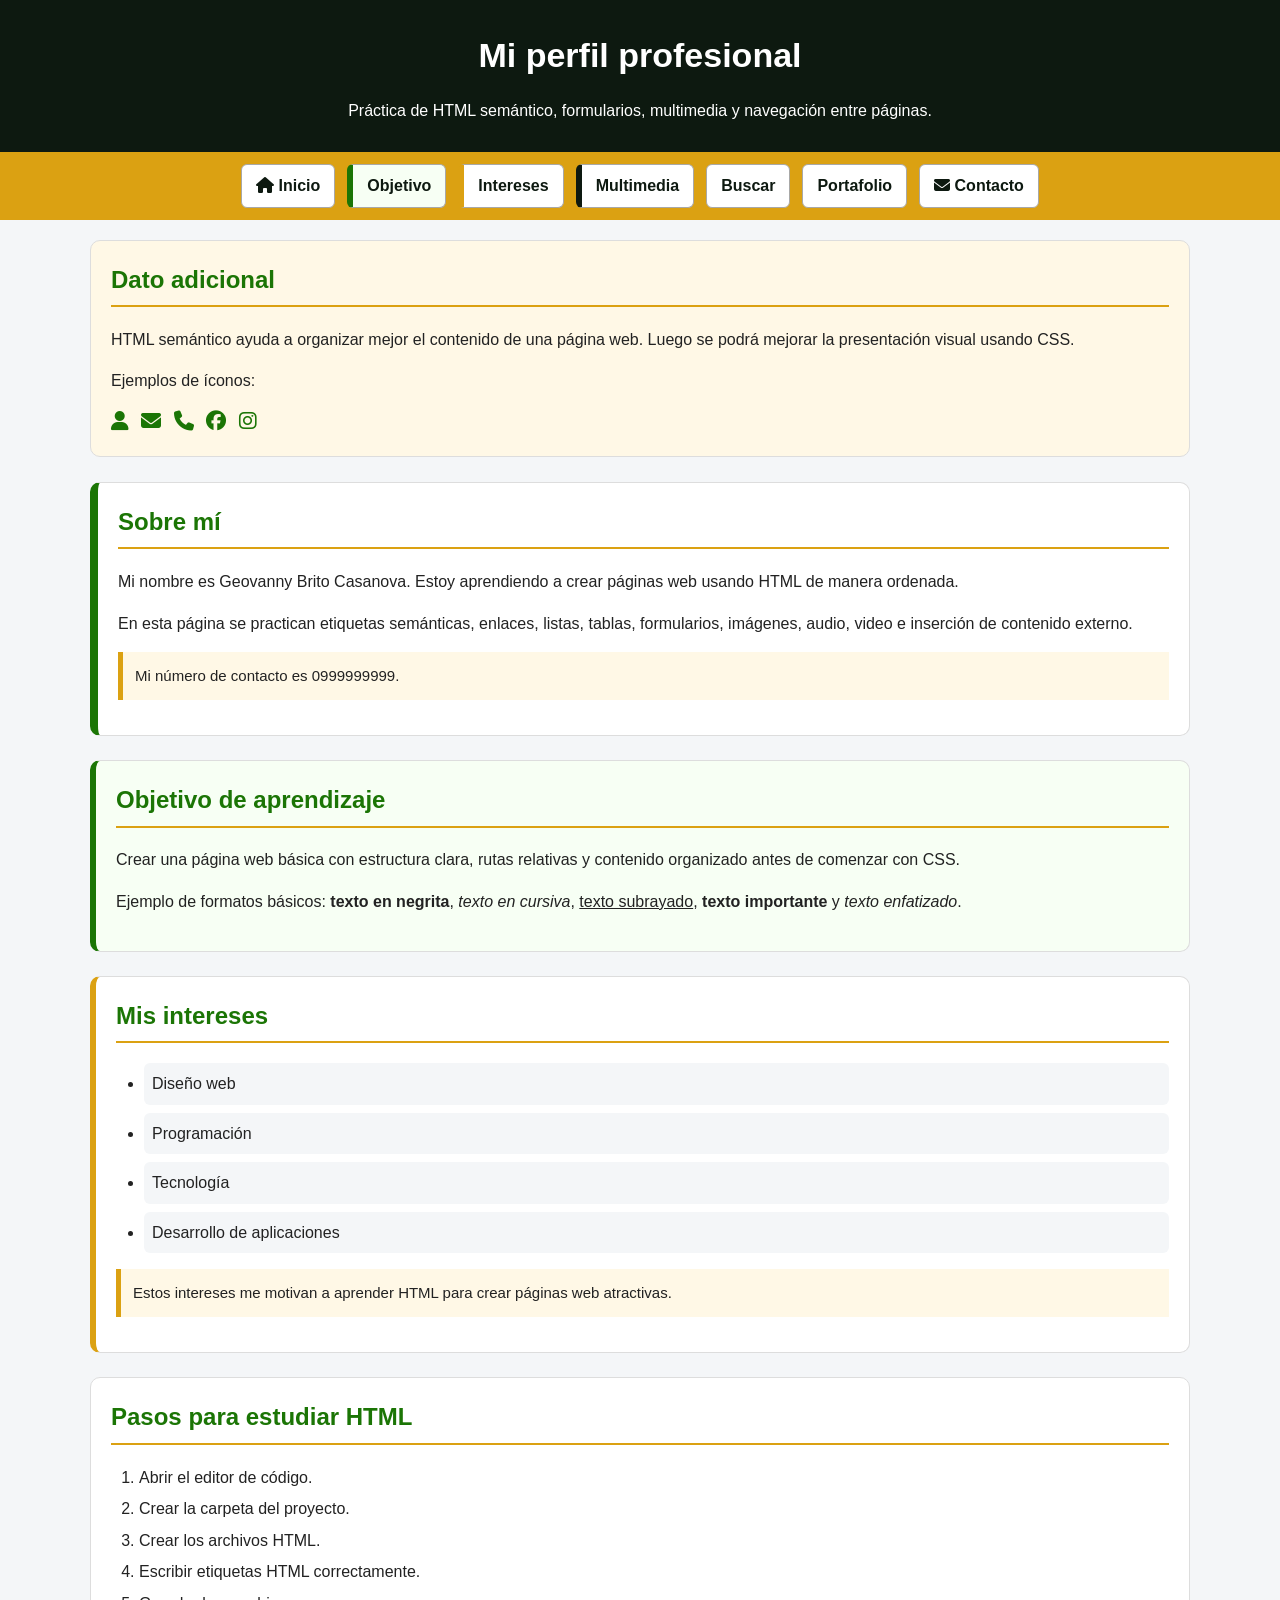
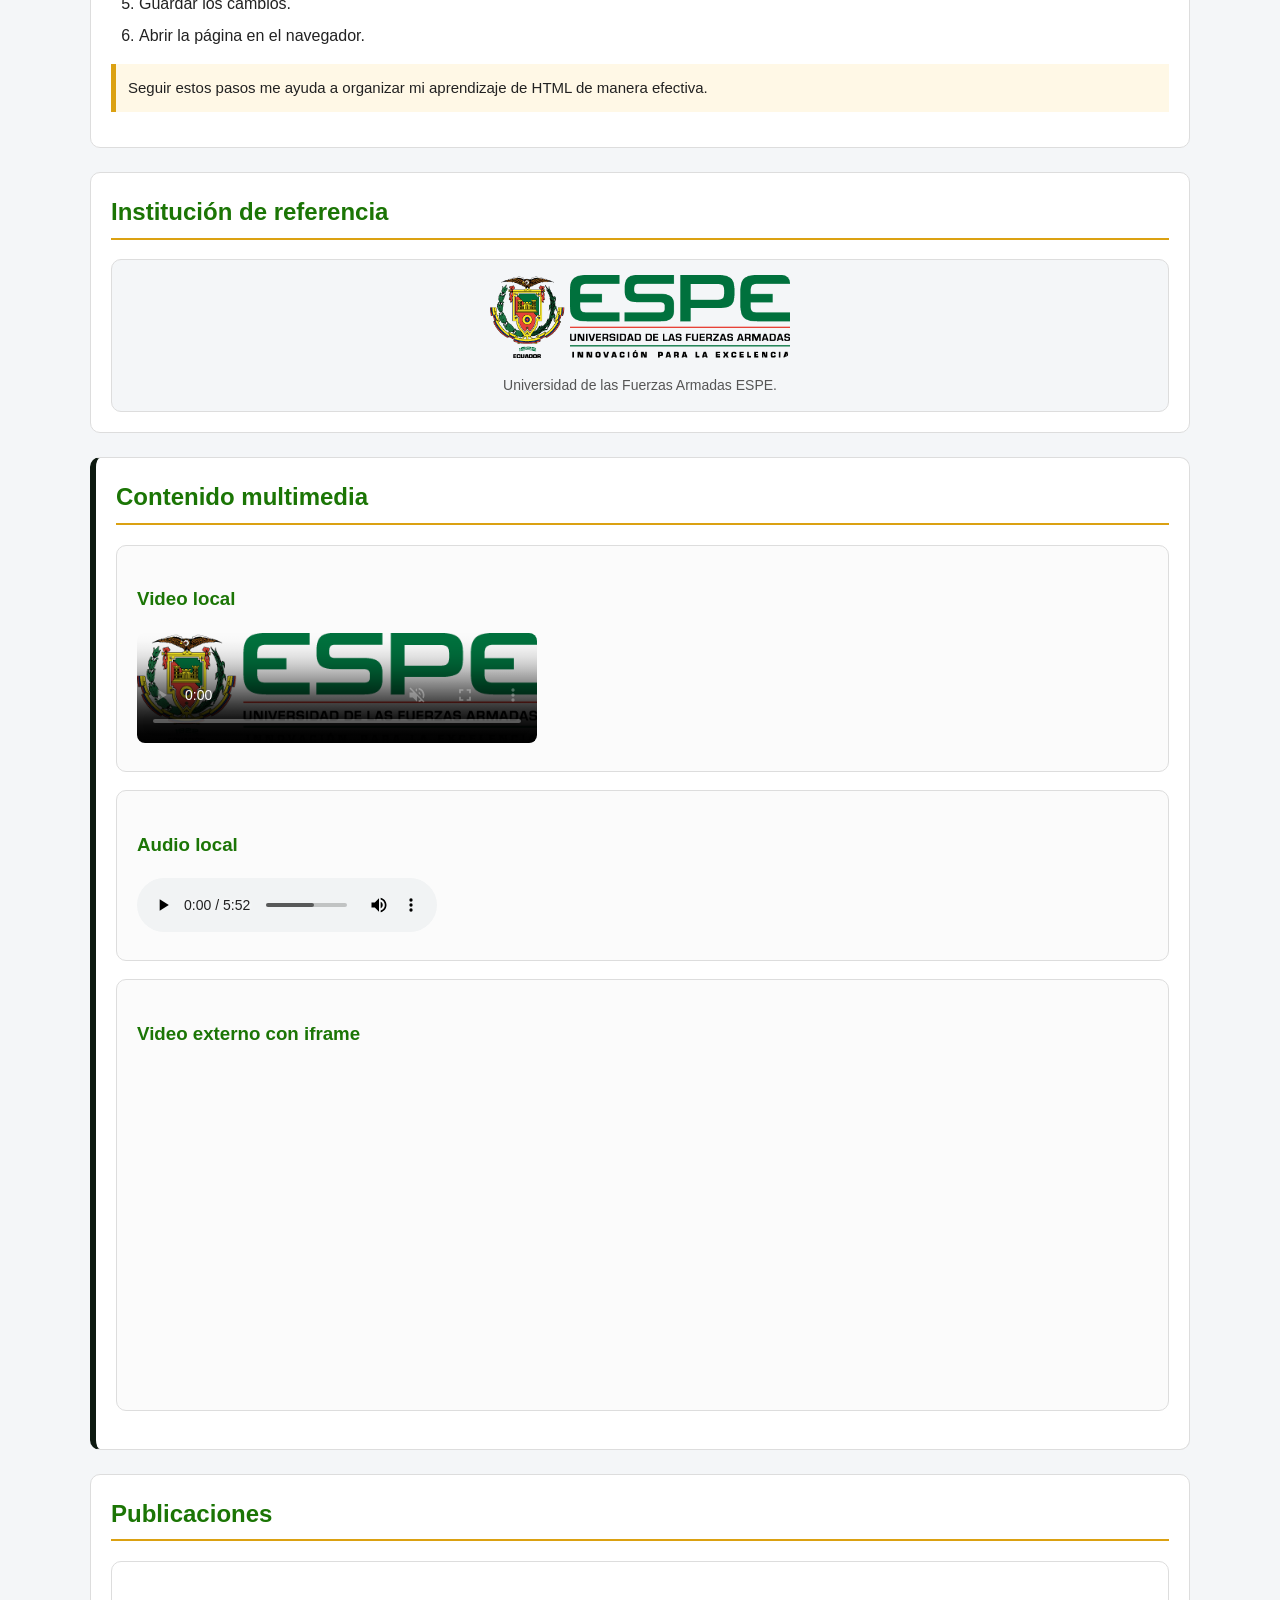
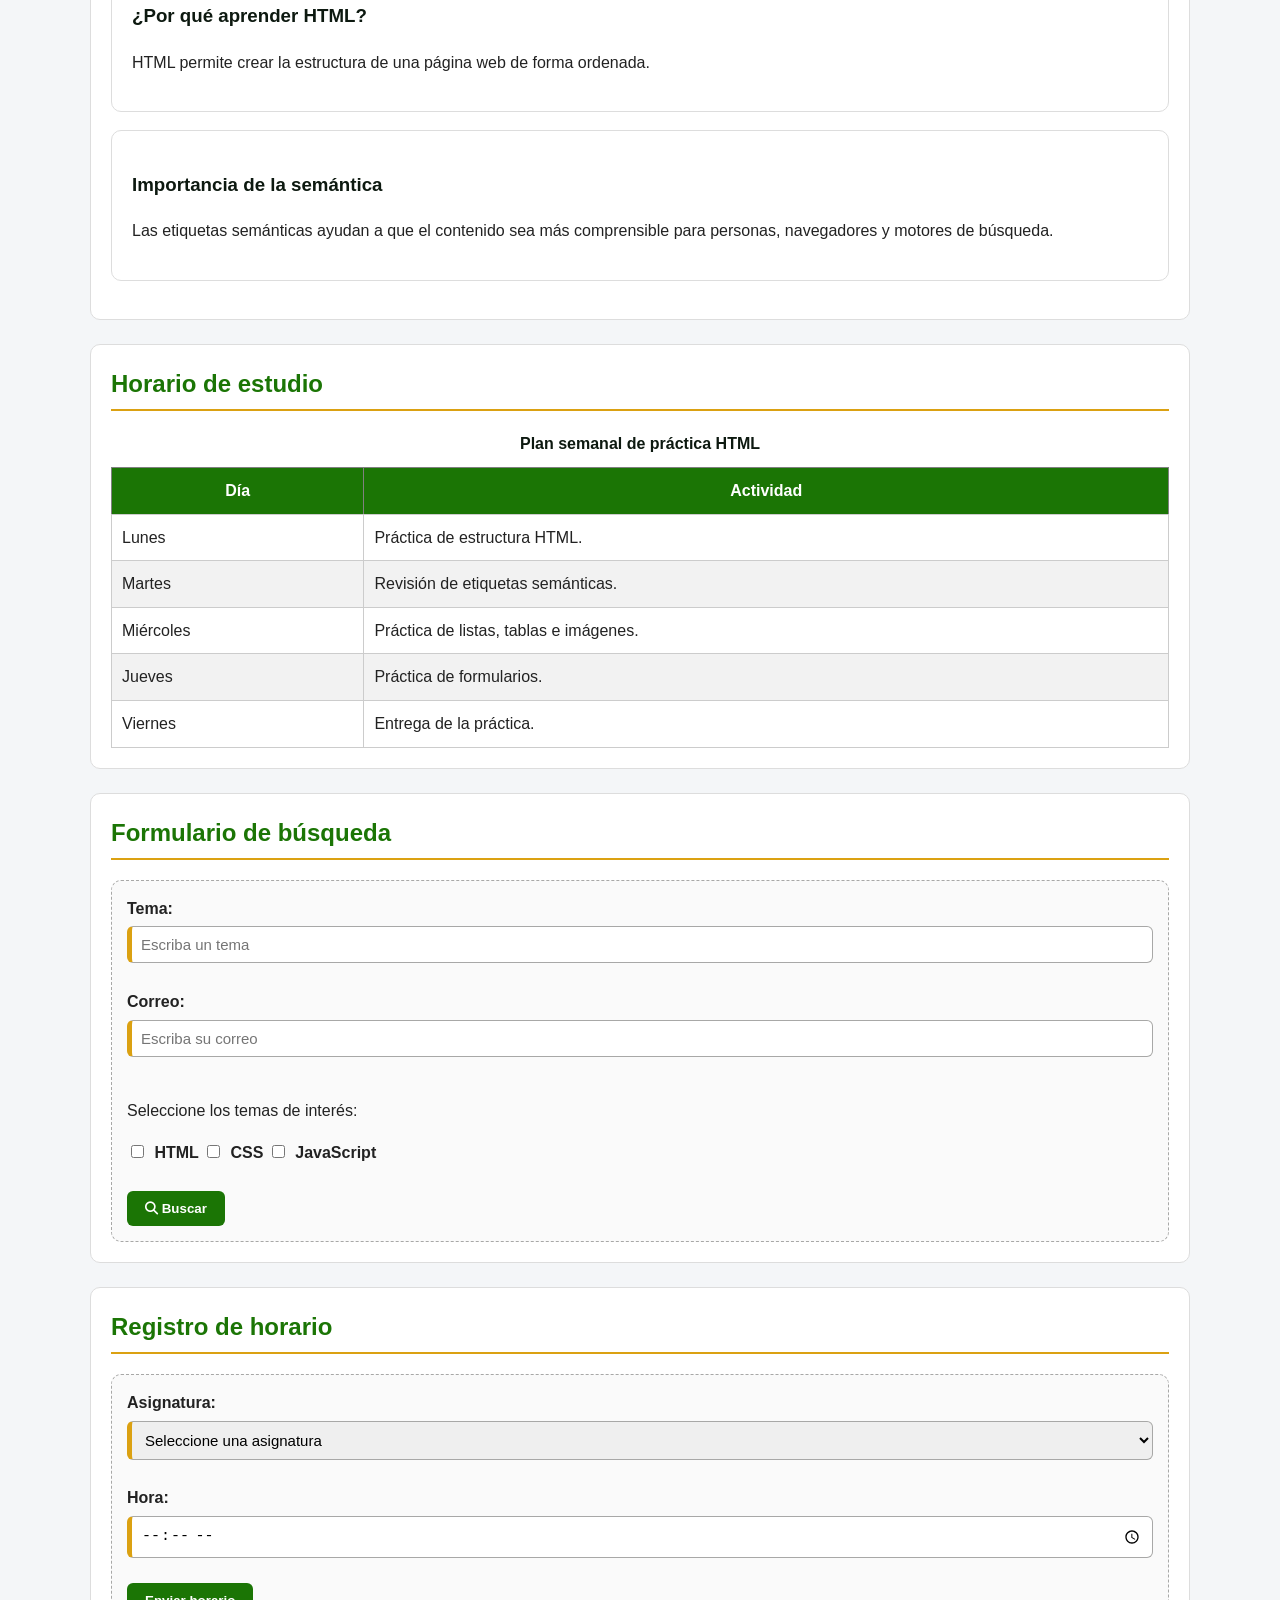
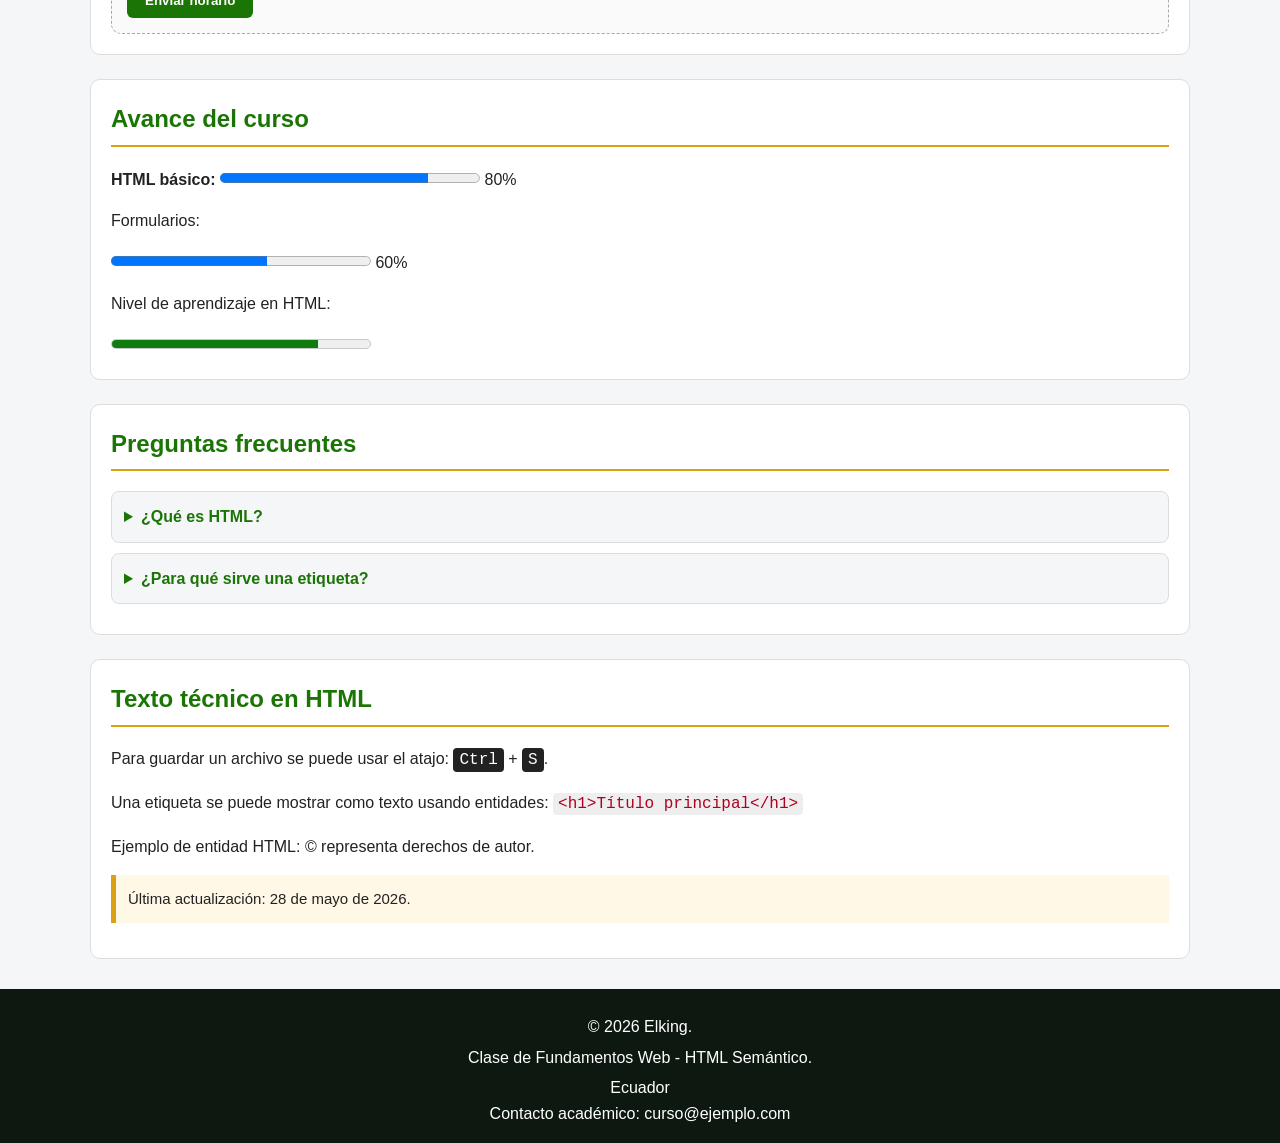
==== Practica_Boostrap/PracticaCSS/index.html @ 59f6ce26 "Hola:Boostrap" ====
<!DOCTYPE html>
<html lang="es">

<head>
    <meta name="viewport" content="width=device-width, initial-scale=1.0">
    <meta charset="UTF-8">
    <title>Mi perfil profesional</title>

    <!-- Ícono de la pestaña del navegador -->
    <link rel="icon" href="img/mundito.ico" type="image/x-icon">

    <!-- Librería externa para usar íconos -->
    <link rel="stylesheet" href="https://cdnjs.cloudflare.com/ajax/libs/font-awesome/6.5.0/css/all.min.css">

    <link rel="stylesheet" href="css/general.css">
    <link rel="stylesheet" href="css/index.css">
</head>

<body>

    <!-- Encabezado principal de la página -->
    <header>
        <h1>Mi perfil profesional</h1>
        <p>Práctica de HTML semántico, formularios, multimedia y navegación entre páginas.</p>
    </header>

    <!-- Menú de navegación principal -->
    <nav>
        <a class="class_btn_nav_1"  id="inicio" href="index.html">
            <i class="fa-solid fa-house"></i>
            Inicio
        </a>

        <a class="class_btn_nav_1" id="objetivo" href="#objetivo">Objetivo</a>

        <a class="class_btn_nav_2"  id="intereses" href="#intereses">Intereses</a>

        <a class="class_btn_nav_2" id="multimedia" href="#multimedia">Multimedia</a>

        <a class="class_btn_nav_3"  id="buscar" href="pages/buscar.html">Buscar</a>

        <a class="class_btn_nav_3"  id="buscar" href="pages/Portafolio/portafolio.html">Portafolio</a>

        <a class="class_btn_nav_3" id="contacto" href="pages/cto/contacto.html">
            <i class="fa-solid fa-envelope"></i>
            Contacto
        </a>
    </nav>

    <!-- Contenido lateral complementario -->
    <aside>
        <h2>Dato adicional</h2>
        <p>
            HTML semántico ayuda a organizar mejor el contenido de una página web.
            Luego se podrá mejorar la presentación visual usando CSS.
        </p>

        <p>Ejemplos de íconos:</p>
        <i class="fa-solid fa-user"></i>
        <i class="fa-solid fa-envelope"></i>
        <i class="fa-solid fa-phone"></i>
        <i class="fa-brands fa-facebook"></i>
        <i class="fa-brands fa-instagram"></i>
    </aside>

    <!-- Contenido principal -->
    <main>

        <!-- Sección de presentación -->
        <section id="presentacion">
            <h2>Sobre mí</h2>

            <p>
                Mi nombre es Geovanny Brito Casanova. Estoy aprendiendo a crear páginas web
                usando HTML de manera ordenada.
            </p>

            <p>
                En esta página se practican etiquetas semánticas, enlaces, listas, tablas,
                formularios, imágenes, audio, video e inserción de contenido externo.
            </p>
            <p class="nota">
                Mi número de contacto es 0999999999.
            </p>
        </section>

        <!-- Sección de objetivos -->
        <section id="objetivo">
            <h2>Objetivo de aprendizaje</h2>

            <p>
                Crear una página web básica con estructura clara, rutas relativas y contenido
                organizado antes de comenzar con CSS.
            </p>

            <p>
                Ejemplo de formatos básicos:
                <b>texto en negrita</b>,
                <i>texto en cursiva</i>,
                <u>texto subrayado</u>,
                <strong>texto importante</strong> y
                <em>texto enfatizado</em>.
            </p>
        </section>

        <!-- Sección de intereses -->
        <section id="intereses" class="card">
            <h2>Mis intereses</h2>

            <ul>
                <li>Diseño web</li>
                <li>Programación</li>
                <li>Tecnología</li>
                <li>Desarrollo de aplicaciones</li>
            </ul>
            <p class="nota">
                Estos intereses me motivan a aprender HTML para crear páginas web atractivas.
        </section>

        <!-- Sección de pasos -->
        <section id="pasos">
            <h2>Pasos para estudiar HTML</h2>

            <ol>
                <li>Abrir el editor de código.</li>
                <li>Crear la carpeta del proyecto.</li>
                <li>Crear los archivos HTML.</li>
                <li>Escribir etiquetas HTML correctamente.</li>
                <li>Guardar los cambios.</li>
                <li>Abrir la página en el navegador.</li>
            </ol>
            <p class="nota"> 
                Seguir estos pasos me ayuda a organizar mi aprendizaje de HTML de manera efectiva.
        </section>

        <!-- Sección con imagen -->
        <section>
            <h2>Institución de referencia</h2>

            <figure>
                <img src="img/espe/imagenEjemploEspe.png" alt="Logo de la ESPE" width="300">
                <figcaption>Universidad de las Fuerzas Armadas ESPE.</figcaption>
            </figure>
        </section>

        <!-- Sección multimedia -->
        <section id="multimedia">
            <h2>Contenido multimedia</h2>

            <article>
                <h3>Video local</h3>

                <video src="video/videoEjemploDiagnostica.mp4" controls width="400"
                    poster="img/espe/imagenEjemploEspe.png" muted loop>
                    Tu navegador no soporta la etiqueta de video.
                </video>
            </article>

            <article>
                <h3>Audio local</h3>

                <audio src="audio/audioEjemploA7X.mp3" controls loop preload="metadata">
                    Tu navegador no soporta la etiqueta de audio.
                </audio>
            </article>

            <article>
                <h3>Video externo con iframe</h3>

                <iframe width="560" height="315" src="https://www.youtube.com/embed/bdz90srbneU?si=QoyqD5uKp2PkH5kk"
                    title="Video de YouTube" frameborder="0"
                    allow="accelerometer; autoplay; clipboard-write; encrypted-media; gyroscope; picture-in-picture; web-share"
                    referrerpolicy="strict-origin-when-cross-origin" allowfullscreen>
                </iframe>
            </article>
        </section>

        <!-- Sección de publicaciones -->
        <section>
            <h2>Publicaciones</h2>

            <article>
                <h3>¿Por qué aprender HTML?</h3>
                <p>
                    HTML permite crear la estructura de una página web de forma ordenada.
                </p>
            </article>

            <article>
                <h3>Importancia de la semántica</h3>
                <p>
                    Las etiquetas semánticas ayudan a que el contenido sea más comprensible
                    para personas, navegadores y motores de búsqueda.
                </p>
            </article>
        </section>

        <!-- Sección de tabla -->
        <section>
            <h2>Horario de estudio</h2>

            <table border="1">
                <caption>Plan semanal de práctica HTML</caption>

                <thead>
                    <tr>
                        <th>Día</th>
                        <th>Actividad</th>
                    </tr>
                </thead>

                <tbody>
                    <tr>
                        <td>Lunes</td>
                        <td>Práctica de estructura HTML.</td>
                    </tr>

                    <tr>
                        <td>Martes</td>
                        <td>Revisión de etiquetas semánticas.</td>
                    </tr>

                    <tr>
                        <td>Miércoles</td>
                        <td>Práctica de listas, tablas e imágenes.</td>
                    </tr>

                    <tr>
                        <td>Jueves</td>
                        <td>Práctica de formularios.</td>
                    </tr>

                    <tr>
                        <td>Viernes</td>
                        <td>Entrega de la práctica.</td>
                    </tr>
                </tbody>
            </table>
        </section>

        <!-- Sección de formulario de búsqueda -->
        <section>
            <h2>Formulario de búsqueda</h2>

            <!-- 
                Este formulario usa GET.
                Por eso los datos viajan en la URL hacia pages/buscar.html.
            -->
            <form method="GET" action="pages/buscar.html">

                <label for="tema">Tema:</label>
                <input type="text" id="tema" name="tema" placeholder="Escriba un tema" required minlength="3"
                    maxlength="20">

                <br><br>

                <label for="correo">Correo:</label>
                <input type="email" id="correo" name="correo" placeholder="Escriba su correo" required>

                <br><br>

                <p>Seleccione los temas de interés:</p>

                <label>
                    <input type="checkbox" name="temas[]" value="html">
                    HTML
                </label>

                <label>
                    <input type="checkbox" name="temas[]" value="css">
                    CSS
                </label>

                <label>
                    <input type="checkbox" name="temas[]" value="javascript">
                    JavaScript
                </label>

                <br><br>

                <button type="submit">
                    <i class="fa-solid fa-magnifying-glass"></i>
                    Buscar
                </button>
            </form>
        </section>

        <!-- Sección de registro de horario -->
        <section>
            <h2>Registro de horario</h2>

            <form method="GET" action="pages/buscar.html">

                <label for="asignatura">Asignatura:</label>
                <select id="asignatura" name="asignatura" required>
                    <option value="">Seleccione una asignatura</option>
                    <option value="programacion">Programación</option>
                    <option value="base_datos">Base de Datos</option>
                    <option value="redes">Redes</option>
                    <option value="sistemas_operativos">Sistemas Operativos</option>
                </select>

                <br><br>

                <label for="hora">Hora:</label>
                <input type="time" id="hora" name="hora" min="08:00" max="17:00" step="1800" required>

                <br><br>

                <button type="submit">Enviar horario</button>
            </form>
        </section>

        <!-- Sección de avance del curso -->
        <section>
            <h2>Avance del curso</h2>

            <label for="avance-html">HTML básico:</label>
            <progress id="avance-html" value="80" max="100"></progress>
            <span>80%</span>

            <p>Formularios:</p>
            <progress value="60" max="100"></progress>
            <span>60%</span>

            <p>Nivel de aprendizaje en HTML:</p>
            <meter value="8" min="0" max="10"></meter>
        </section>

        <!-- Sección de preguntas frecuentes -->
        <section>
            <h2>Preguntas frecuentes</h2>

            <details>
                <summary>¿Qué es HTML?</summary>
                <p>HTML es el lenguaje que permite crear la estructura de una página web.</p>
            </details>

            <details>
                <summary>¿Para qué sirve una etiqueta?</summary>
                <p>Una etiqueta indica al navegador cómo debe interpretar una parte del contenido.</p>
            </details>
        </section>

        <!-- Sección de texto técnico -->
        <section>
            <h2>Texto técnico en HTML</h2>

            <p>
                Para guardar un archivo se puede usar el atajo:
                <kbd>Ctrl</kbd> + <kbd>S</kbd>.
            </p>

            <p>
                Una etiqueta se puede mostrar como texto usando entidades:
                <code>&lt;h1&gt;Título principal&lt;/h1&gt;</code>
            </p>

            <p>
                Ejemplo de entidad HTML:
                &copy; representa derechos de autor.
            </p>

            <p class="nota">
                Última actualización:
                <time datetime="2026-05-28">28 de mayo de 2026</time>.
            </p>
        </section>

    </main>

    <!-- Pie de página -->
    <footer>
        <p>&copy; 2026 Elking.</p>
        <p>Clase de Fundamentos Web - HTML Semántico.</p>

        <address>
            Ecuador<br>
            Contacto académico: curso@ejemplo.com
        </address>
    </footer>

</body>

</html>
---- Practica_Boostrap/PracticaCSS/css/general.css ----
/* ============================================================
   general.css
   Archivo CSS general para TODAS las páginas del sitio.
   Aquí se colocan estilos compartidos: reinicio básico, etiquetas,
   navegación, formularios, tablas, multimedia y utilidades.

   Para enseñar poco a poco:
   1. Copiar este archivo completo.
   2. Comentar o descomentar bloques según el tema de clase.
   3. Mostrar cómo cambia la página al guardar y actualizar navegador.
   ============================================================ */


/* ============================================================
   BLOQUE 1: SELECTOR UNIVERSAL (*)
   Aplica a todos los elementos HTML.
   Sirve para controlar el cálculo de tamaños y quitar espacios
   inesperados del navegador.
   ============================================================ */

* {
    box-sizing: border-box;
}


/* ============================================================
   BLOQUE 2: ESTILO GENERAL DEL BODY
   body representa todo el contenido visible de la página.
   Aquí se define fuente, color de texto, color de fondo,
   margen e interlineado.
   ============================================================ */

body {
    margin: 0;
    font-family: Arial, Helvetica, sans-serif;
    background-color: #f4f6f8;
    color: #222222;
    line-height: 1.6;
}


/* ============================================================
   BLOQUE 3: SELECTORES DE ETIQUETA
   Estos estilos afectan directamente a etiquetas HTML.
   Ejemplos: h1, h2, p, a, img.
   ============================================================ */

h1 {
    margin: 0;
    font-size: 34px;
    text-align: center;
}

h2 {
    color: #1b7505;
    margin-top: 0;
    border-bottom: 2px solid #dba112;
    padding-bottom: 6px;
}

h3 {
    color: #0d1910;
}

p {
    font-size: 16px;
    text-align: justify;
}

a {
    color: #1b7505;
    text-decoration: none;
}

a:hover {
    text-decoration: underline;
}


/* ============================================================
   BLOQUE 4: HEADER Y FOOTER
   header se usa para el encabezado.
   footer se usa para el pie de página.
   ============================================================ */

header {
    background-color: #0d1910;
    color: white;
    padding: 28px 16px;
    text-align: center;
}

header p {
    text-align: center;
    margin-bottom: 0;
}

footer {
    background-color: #0d1910;
    color: white;
    text-align: center;
    padding: 20px;
    margin-top: 30px;
}

footer p {
    text-align: center;
    margin: 5px 0;
}

footer address {
    font-style: normal;
}


/* ============================================================
   BLOQUE 5: NAVEGACIÓN
   nav contiene enlaces internos y externos.
   display: flex permite ordenar los enlaces en fila.
   gap crea espacio entre enlaces.
   ============================================================ */

nav {
    background-color: #dba112;
    padding: 12px;
    text-align: center;
    display: flex;
    justify-content: center;
    flex-wrap: wrap;
    gap: 12px;
}

nav a {
    background-color: white;
    color: #0d1910;
    padding: 8px 14px;
    border-radius: 6px;
    font-weight: bold;
    border: 1px solid #a8a8a7;
    
}

nav a:hover {
    background-color: #1b7505;
    color: white;
    text-decoration: none;
}


/* ============================================================
   BLOQUE 6: ESTRUCTURA PRINCIPAL
   main contiene el contenido principal.
   section y article organizan bloques de información.
   ============================================================ */

main {
    width: 90%;
    max-width: 1100px;
    margin: 25px auto;
}

section,
article,
aside {
    background-color: white;
    padding: 20px;
    margin-bottom: 18px;
    border: 1px solid #dddddd;
    border-radius: 10px;
}


/* ============================================================
   BLOQUE 7: ASIDE
   aside contiene información complementaria.
   ============================================================ */

aside {
    width: 90%;
    max-width: 1100px;
    margin: 20px auto;
    background-color: #fff8e6;
}

aside i {
    margin-right: 8px;
    font-size: 20px;
    color: #1b7505;
}


/* ============================================================
   BLOQUE 8: IMÁGENES Y MULTIMEDIA
   max-width evita que las imágenes y videos se salgan
   del ancho disponible.
   ============================================================ */

img,
video,
iframe {
    max-width: 100%;
    border-radius: 8px;
}

figure {
    text-align: center;
    margin: 0;
}

figcaption {
    font-size: 14px;
    color: #555555;
    margin-top: 8px;
}


/* ============================================================
   BLOQUE 9: LISTAS
   ul sirve para listas sin orden.
   ol sirve para listas ordenadas.
   ============================================================ */

ul,
ol {
    padding-left: 28px;
}

li {
    margin-bottom: 6px;
}


/* ============================================================
   BLOQUE 10: TABLAS
   border-collapse une los bordes de las celdas.
   width: 100% hace que la tabla use todo el ancho disponible.
   ============================================================ */

table {
    width: 100%;
    border-collapse: collapse;
    background-color: white;
}

caption {
    font-weight: bold;
    margin-bottom: 10px;
    color: #0d1910;
}

th {
    background-color: #1b7505;
    color: white;
    padding: 10px;
}

td {
    padding: 10px;
    border: 1px solid #cccccc;
}

tr:nth-child(even) {
    background-color: #f2f2f2;
}


/* ============================================================
   BLOQUE 11: FORMULARIOS
   input, select, textarea y button son elementos comunes
   dentro de formularios.
   ============================================================ */

form {
    margin-top: 12px;
}

label {
    font-weight: bold;
}

input,
select,
textarea {
    width: 100%;
    padding: 9px;
    margin-top: 5px;
    border: 1px solid #a8a8a7;
    border-radius: 6px;
    font-size: 15px;
}

input[type="checkbox"],
input[type="radio"] {
    width: auto;
    margin-right: 6px;
}

textarea {
    resize: vertical;
}

button {
    background-color: #1b7505;
    color: white;
    border: none;
    padding: 10px 18px;
    border-radius: 6px;
    cursor: pointer;
    font-weight: bold;
}

button:hover {
    background-color: #0d1910;
}


/* ============================================================
   BLOQUE 12: ATRIBUTOS Y ESTADOS DE FORMULARIO
   :focus se activa cuando el usuario selecciona un campo.
   :required permite explicar campos obligatorios.
   ============================================================ */

input:focus,
select:focus,
textarea:focus {
    outline: 2px solid #dba112;
    border-color: #1b7505;
}

input:required,
select:required,
textarea:required {
    border-left: 5px solid #dba112;
}


/* ============================================================
   BLOQUE 13: DETAILS, SUMMARY, PROGRESS Y METER
   Se usan para contenido desplegable y barras de progreso.
   ============================================================ */

details {
    background-color: #f4f6f8;
    padding: 12px;
    border-radius: 8px;
    border: 1px solid #dddddd;
    margin-bottom: 10px;
}

summary {
    cursor: pointer;
    font-weight: bold;
    color: #1b7505;
}

progress,
meter {
    width: 260px;
    height: 20px;
}


/* ============================================================
   BLOQUE 14: TEXTO TÉCNICO
   code, pre y kbd ayudan a explicar código dentro de HTML.
   ============================================================ */

code {
    background-color: #eeeeee;
    color: #b00020;
    padding: 2px 5px;
    border-radius: 4px;
}

pre {
    background-color: #0d1910;
    color: white;
    padding: 15px;
    border-radius: 8px;
    overflow-x: auto;
}

kbd {
    background-color: #222222;
    color: white;
    padding: 3px 6px;
    border-radius: 4px;
}


/* ============================================================
   BLOQUE 15: SELECTORES DE CLASE
   Una clase se escribe con punto.
   En HTML se usa así: class="centrado"
   ============================================================ */

.centrado {
    text-align: center;
}

.texto-verde {
    color: #1b7505;
}

.texto-dorado {
    color: #dba112;
}

.caja-destacada {
    background-color: #fff8e6;
    border: 2px solid #dba112;
    padding: 15px;
    border-radius: 8px;
}


/* ============================================================
   BLOQUE 16: SELECTORES DE ID
   Un id se escribe con numeral.
   En HTML se usa así: id="objetivo"
   ============================================================ */

#objetivo {
    border-left: 6px solid #1b7505;
}

#intereses {
    border-left: 6px solid #dba112;
}

#multimedia {
    border-left: 6px solid #0d1910;
}


/* ============================================================
   BLOQUE 17: RESPONSIVE BÁSICO
   Cuando la pantalla es pequeña, el menú se acomoda en columna.
   Esto prepara el camino hacia CSS responsive.
   ============================================================ */

/* Se aplica solo cuando la pantalla mide 700px o menos, normalmente celulares o tablets pequeñas */
@media (max-width: 700px) {

    /* Selecciona el menú de navegación */
    nav {
        /* Coloca los elementos del menú uno debajo del otro */
        flex-direction: row;
    }

    /* Selecciona cada enlace dentro del menú */
    nav a {
        /* Hace que cada enlace ocupe todo el ancho disponible */
        width: calc(30% - 12px);

        /* Centra el texto dentro de cada enlace */
        text-align: center;
    }

    /* Selecciona el título principal de la página */
    h1 {
        /* Reduce el tamaño del título para que no se vea muy grande en celular */
        font-size: 26px;
    }

    /* Selecciona el contenido principal y la barra lateral */
    main,
    aside {
        /* Hace que ocupen el 95% del ancho, dejando un pequeño margen */
        width: 95%;
    }

    /* Selecciona secciones, artículos y barra lateral */
    section,
    article,
    aside {
        /* Reduce el espacio interno para aprovechar mejor la pantalla pequeña */
        padding: 15px;
    }

    /* Selecciona las tablas */
    table {
        /* Reduce el tamaño del texto de la tabla para que entre mejor */
        font-size: 14px;
    }

    /* Selecciona campos de formulario y botones */
    input,
    select,
    textarea,
    button {
        /* Ocupa todo el ancho disponible del contenedor */
        width: 100%;
        /* Impide que el elemento crezca más allá del ancho de su contenedor */
        max-width: 100%;
        /* Hace que padding y bordes se incluyan dentro del ancho total */
        box-sizing: border-box;
        /* Tamaño de texto cómodo para lectura y uso en dispositivos móviles */
        font-size: 16px;
    }

    input,
    select,
    textarea,
    button,
    meter,
    progress,
    audio {
        /* Ocupa todo el ancho disponible del contenedor */
        width: 100%;
        /* Impide que el elemento crezca más allá del ancho de su contenedor */
        max-width: 100%;
        /* Hace que padding y bordes se incluyan dentro del ancho total */
        box-sizing: border-box;
        /* Tamaño de texto cómodo para lectura y uso en dispositivos móviles */
        font-size: 16px;
    }
}
---- Practica_Boostrap/PracticaCSS/css/index.css ----
/* ============================================================
   index.css
   Estilos propios de index.html.
   Este archivo se usa para mejorar únicamente la página principal.

   Debe cargarse después de general.css.
   ============================================================ */


/* ============================================================
   BLOQUE 1: PRESENTACIÓN PRINCIPAL
   El selector de id usa #.
   Este bloque afecta solo al elemento con id="presentacion".
   ============================================================ */

#presentacion {
    background-color: #ffffff;
    border-left: 8px solid #1b7505;
}


/* ============================================================
   BLOQUE 2: OBJETIVO
   Aquí se refuerza visualmente el objetivo de aprendizaje.
   ============================================================ */

#objetivo {
    background-color: #f7fff4;
}


/* ============================================================
   BLOQUE 3: INTERESES
   Aquí se trabaja con listas dentro de una sección específica.
   El espacio indica descendencia:
   #intereses li significa "los li que estén dentro de #intereses".
   ============================================================ */

#intereses li {
    background-color: #f4f6f8;
    margin-bottom: 8px;
    padding: 8px;
    border-radius: 6px;
}


/* ============================================================
   BLOQUE 4: MULTIMEDIA
   Permite explicar bordes, fondo y separación visual.
   ============================================================ */

#multimedia article {
    border: 1px solid #dddddd;
    background-color: #fbfbfb;
}

#multimedia h3 {
    color: #1b7505;
}


/* ============================================================
   BLOQUE 5: FIGURE E IMAGEN
   Se aplica solo a figuras dentro de la página principal.
   ============================================================ */

main figure {
    padding: 15px;
    border: 1px solid #dddddd;
    background-color: #f4f6f8;
    border-radius: 10px;
}


/* ============================================================
   BLOQUE 6: FORMULARIO DE BÚSQUEDA
   Este bloque se puede usar cuando explique formularios.
   Se aplica a formularios ubicados dentro de section.
   ============================================================ */

section form {
    background-color: #fafafa;
    padding: 15px;
    border-radius: 10px;
    border: 1px dashed #a8a8a7;
}


/* ============================================================
   BLOQUE 7: BOTÓN PRINCIPAL
   Se puede explicar cómo una clase permite reutilizar estilos.
   Para usarla, colocar en HTML: class="boton-principal"
   ============================================================ */

.boton-principal {
    background-color: #dba112;
    color: #0d1910;
}

.boton-principal:hover {
    background-color: #1b7505;
    color: white;
}


/* ============================================================
   BLOQUE 8: TARJETAS SIMPLES
   Para enseñar clases, puede agregar class="tarjeta" a un article.
   ============================================================ */

.tarjeta {
    border: 1px solid #cccccc;
    border-radius: 10px;
    padding: 18px;
    background-color: white;
    box-shadow: 0 2px 5px rgba(0, 0, 0, 0.12);
}


/* ============================================================
   BLOQUE 9: TEXTO DE APOYO
   Para usarlo en HTML: class="nota"
   ============================================================ */

.nota {
    background-color: #fff8e6;
    border-left: 5px solid #dba112;
    padding: 12px;
    font-size: 15px;
}


/* ============================================================
   BLOQUE 10: PEQUEÑO EFECTO VISUAL
   :hover permite cambiar el estilo cuando el mouse pasa encima.
   ============================================================ */

article:hover {
    border-color: #1b7505;
}


/* ============================================================
   BLOQUE 11: ESPACIADO ENTRE SECCIONES
   margin-bottom separa visualmente cada bloque.
   ============================================================ */

main section {
    margin-bottom: 24px;
}
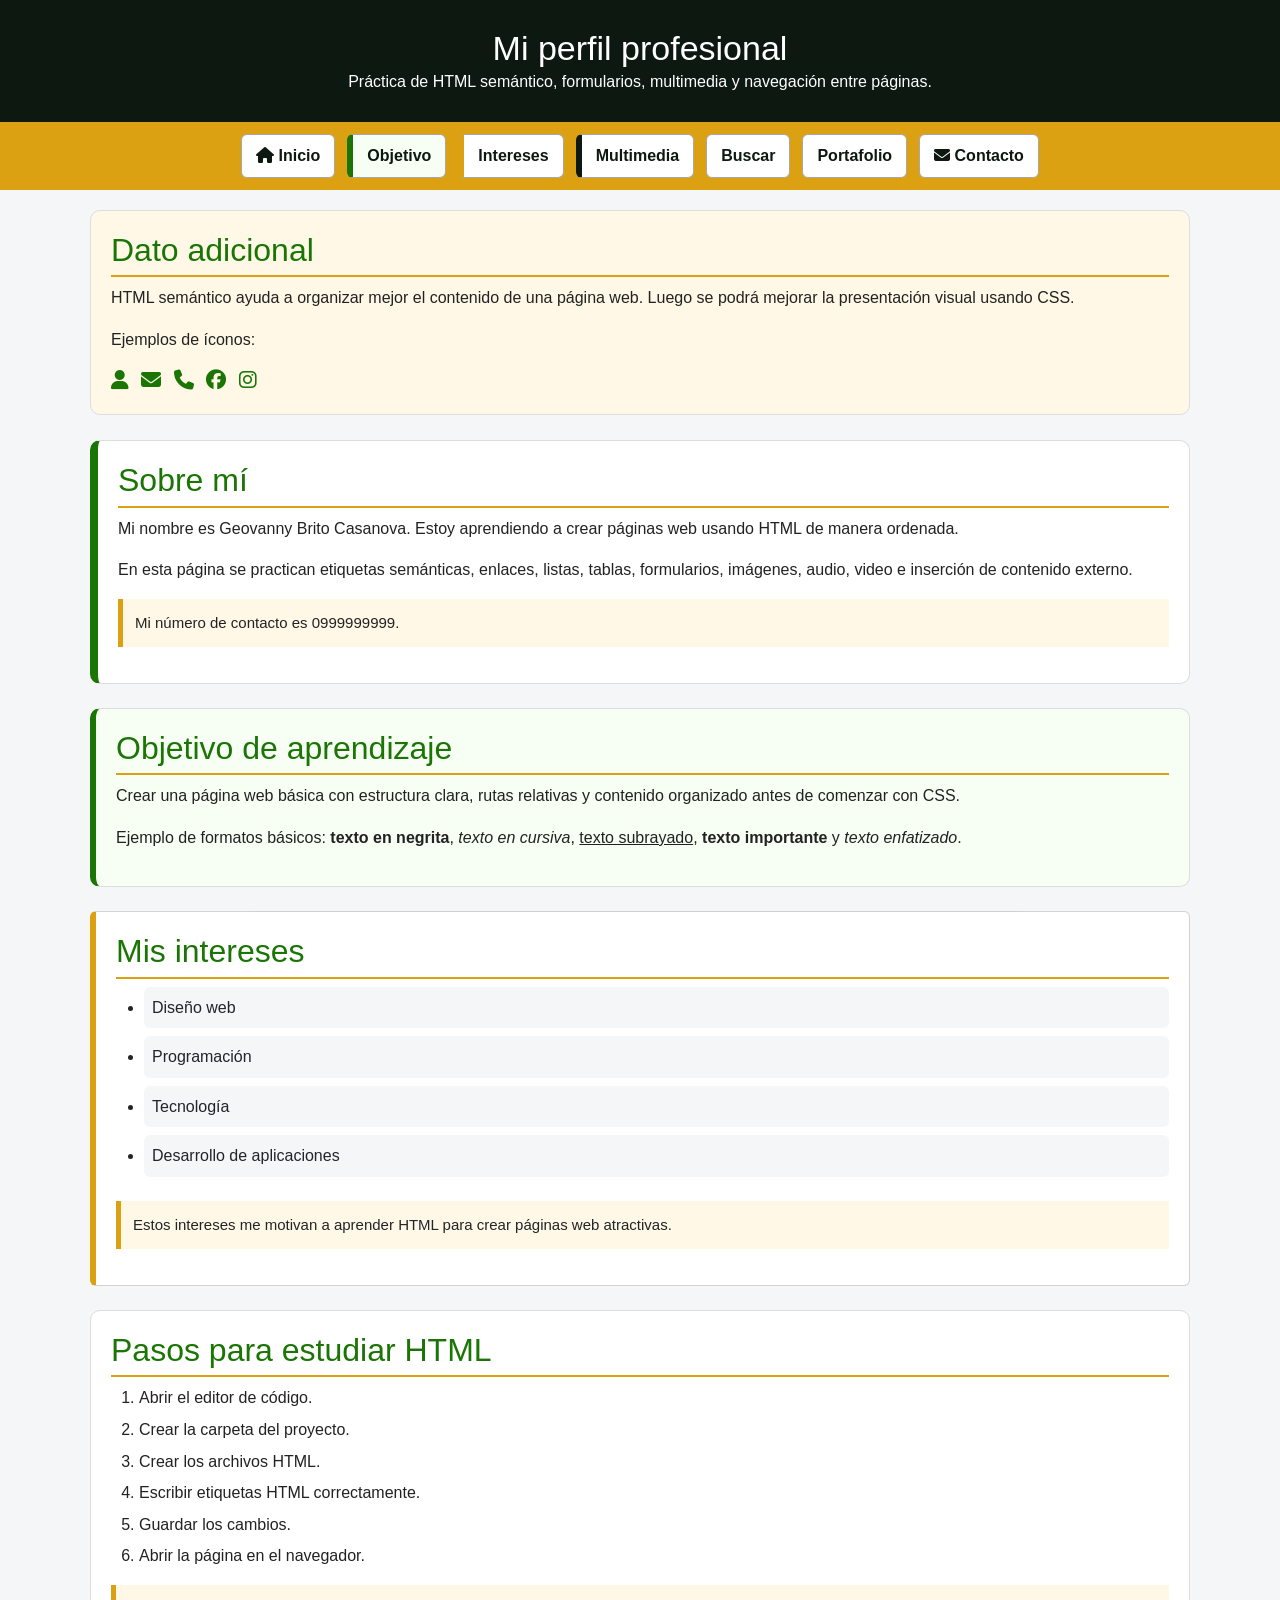
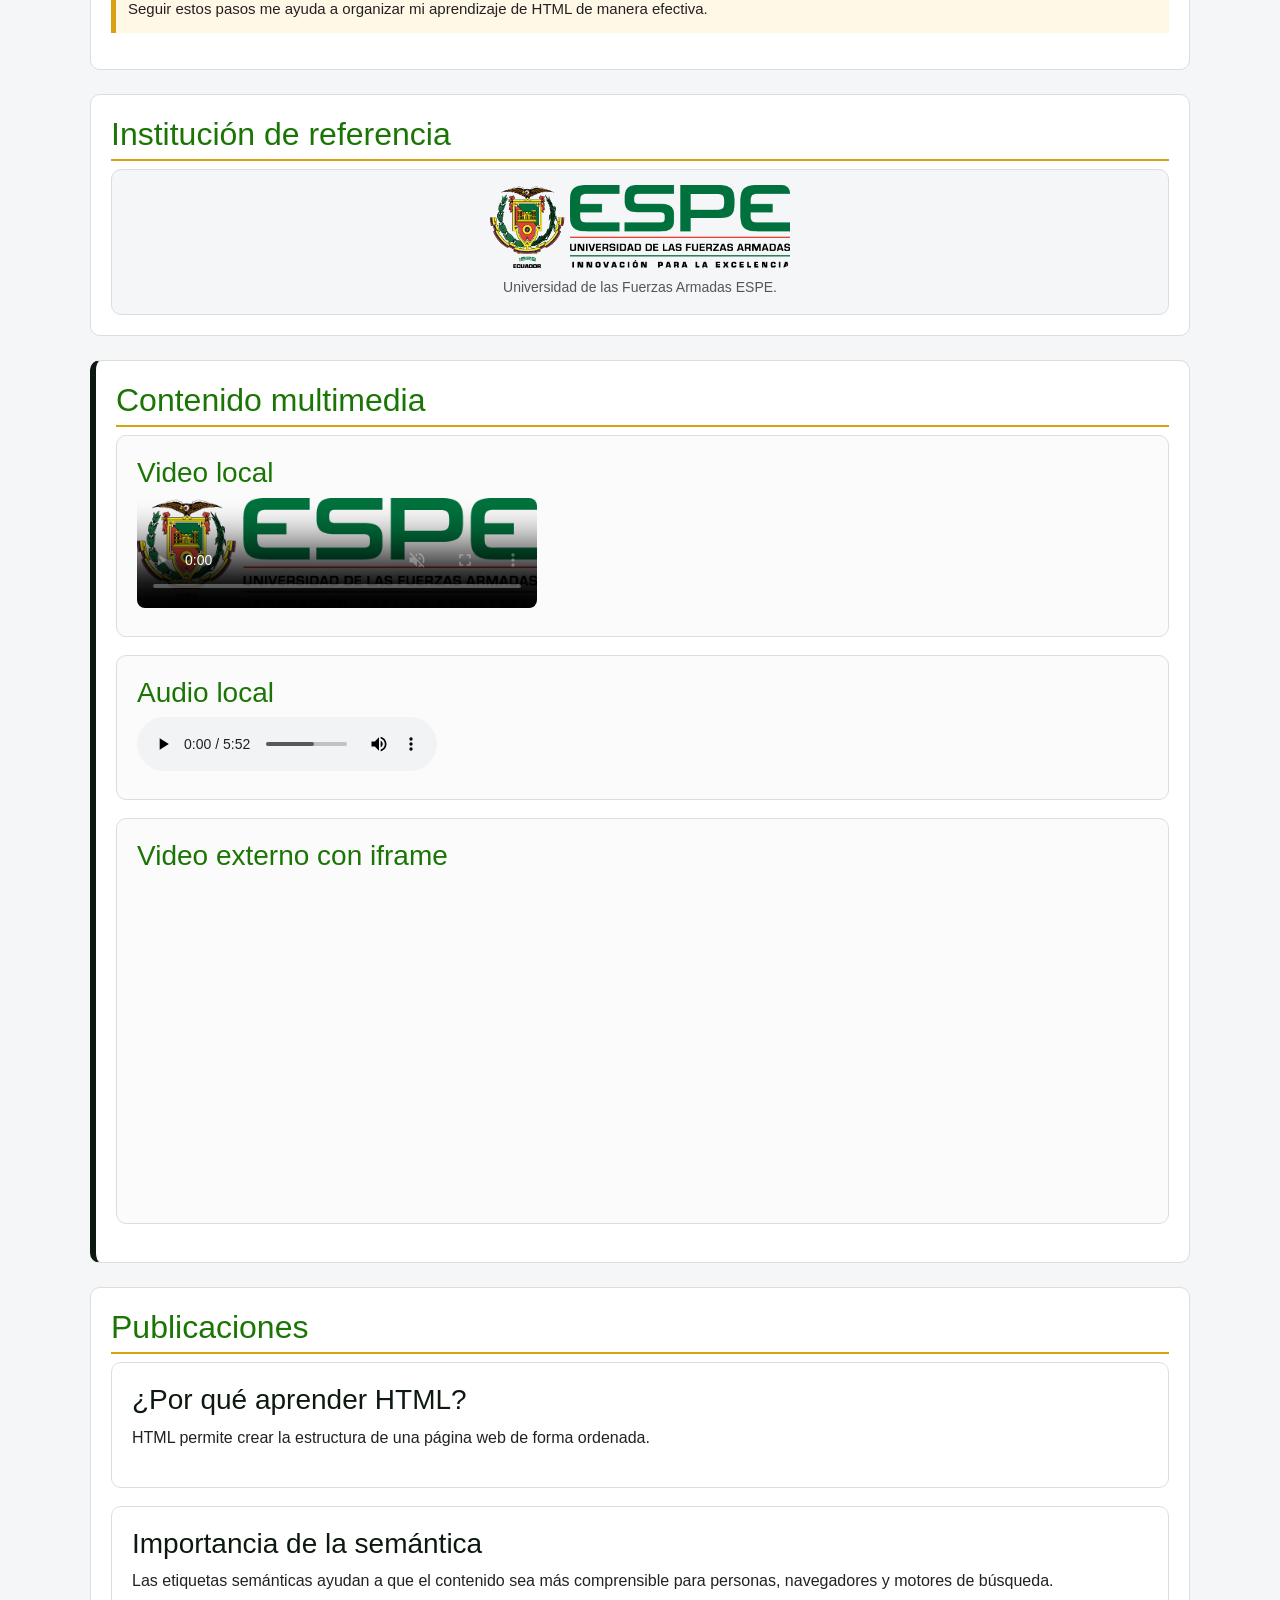
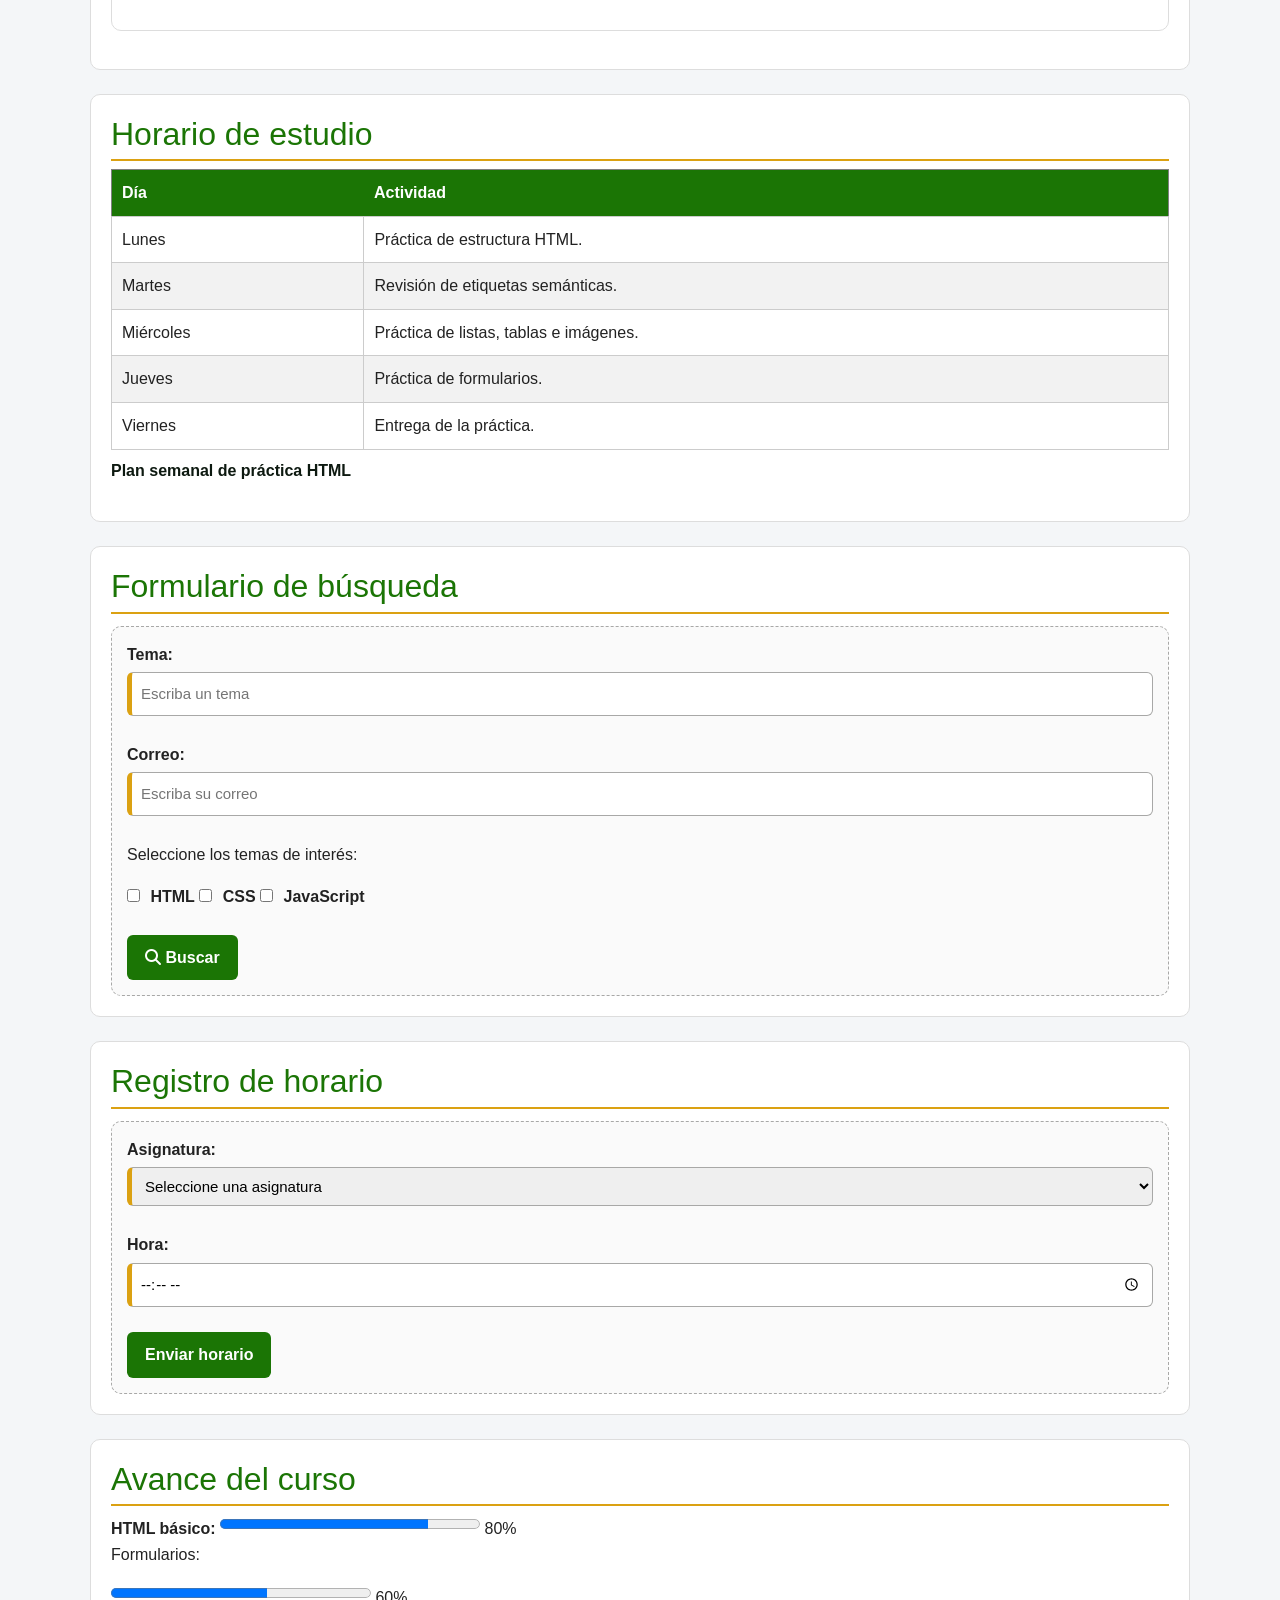
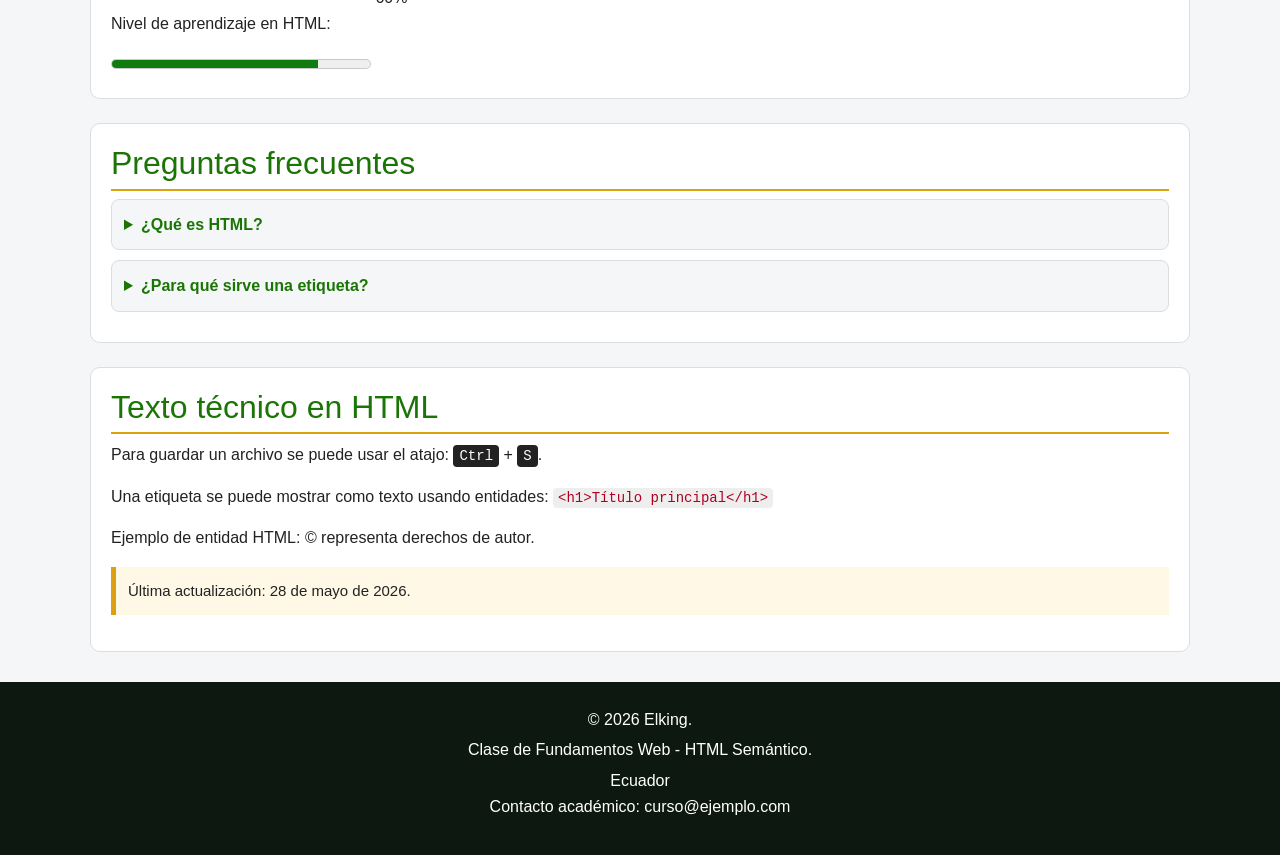
==== commit 8be4126c: "Hola_Bootstrap" ====
--- a/Practica_Boostrap/PracticaCSS/index.html
+++ b/Practica_Boostrap/PracticaCSS/index.html
@@ -11,9 +11,11 @@
 
     <!-- Librería externa para usar íconos -->
     <link rel="stylesheet" href="https://cdnjs.cloudflare.com/ajax/libs/font-awesome/6.5.0/css/all.min.css">
-
+<link href="https://cdn.jsdelivr.net/npm/bootstrap@5.3.8/dist/css/bootstrap.min.css" rel="stylesheet"
+        integrity="sha384-sRIl4kxILFvY47J16cr9ZwB07vP4J8+LH7qKQnuqkuIAvNWLzeN8tE5YBujZqJLB" crossorigin="anonymous">
     <link rel="stylesheet" href="css/general.css">
     <link rel="stylesheet" href="css/index.css">
+
 </head>
 
 <body>
@@ -380,6 +382,10 @@
         </address>
     </footer>
 
+     <script src="https://cdn.jsdelivr.net/npm/bootstrap@5.3.8/dist/js/bootstrap.bundle.min.js"
+        integrity="sha384-FKyoEForCGlyvwx9Hj09JcYn3nv7wiPVlz7YYwJrWVcXK/BmnVDxM+D2scQbITxI"
+        crossorigin="anonymous"></script>
+
 </body>
 
 </html>
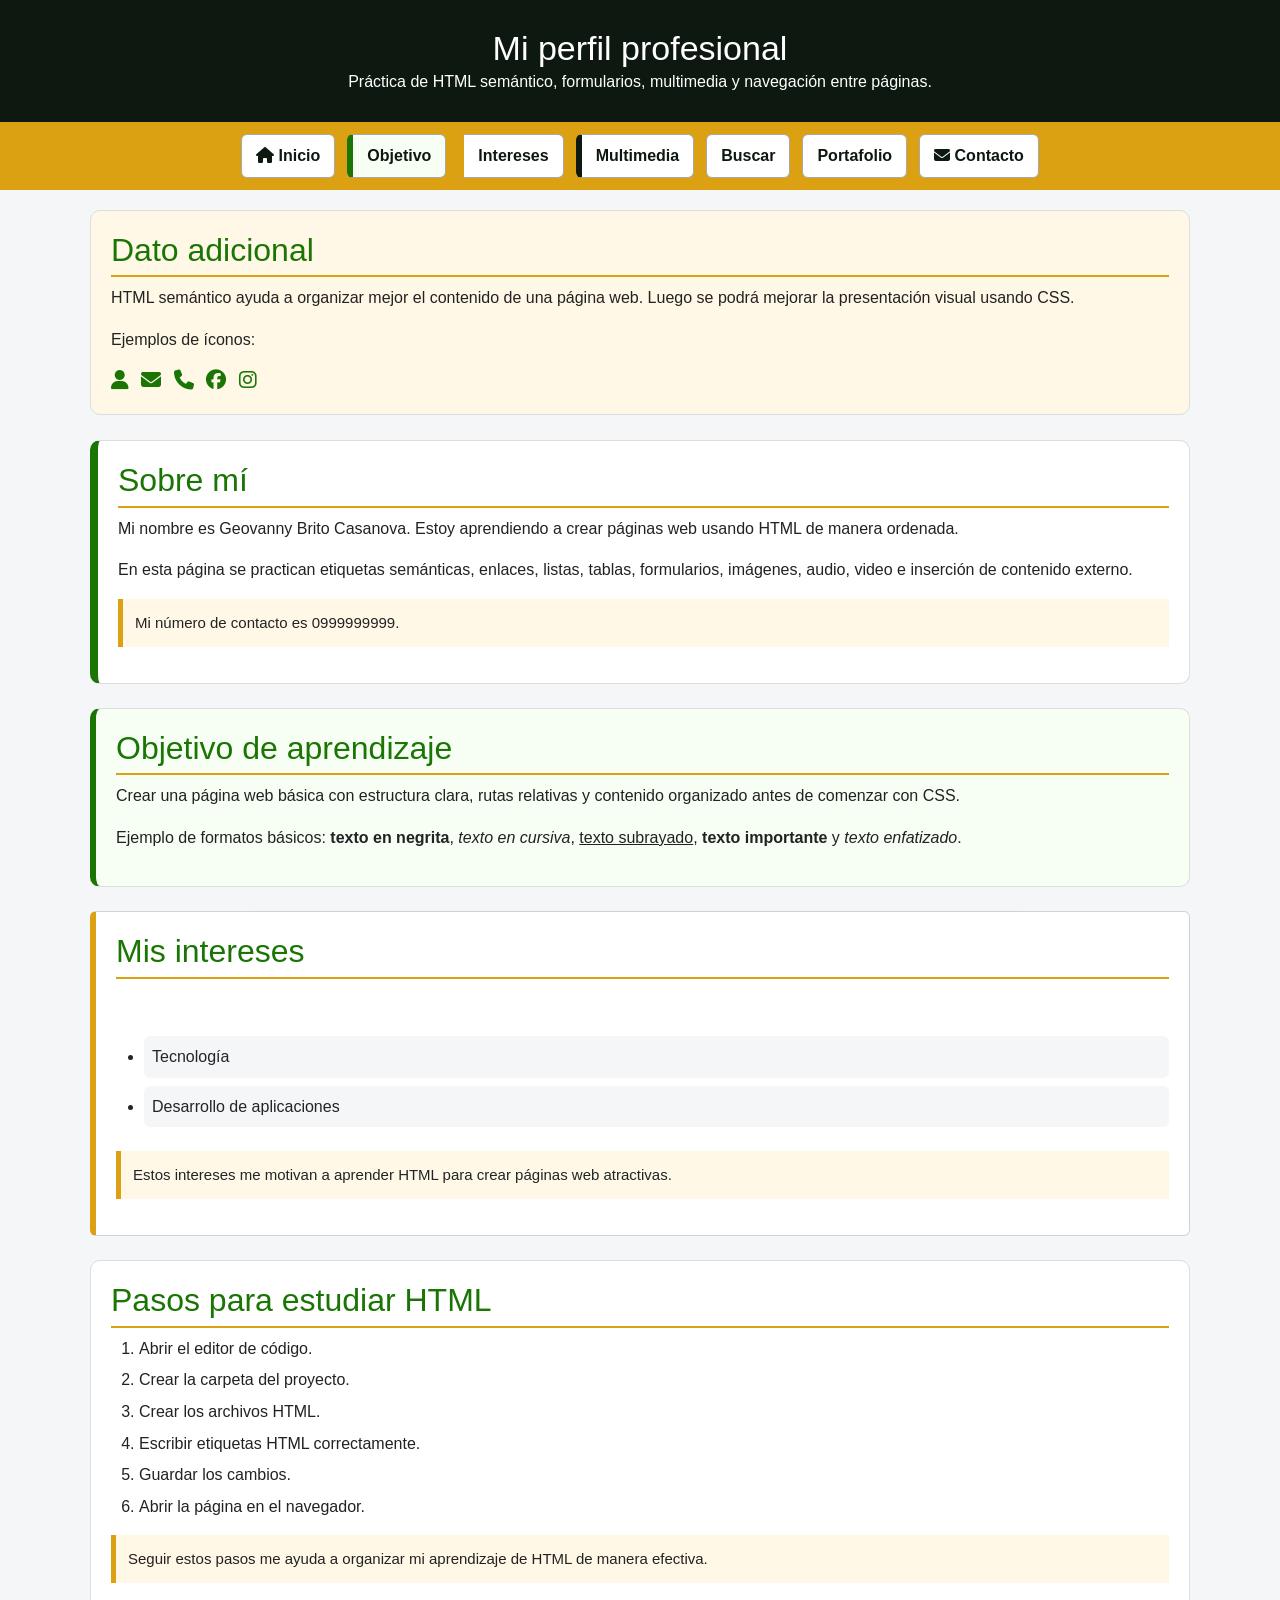
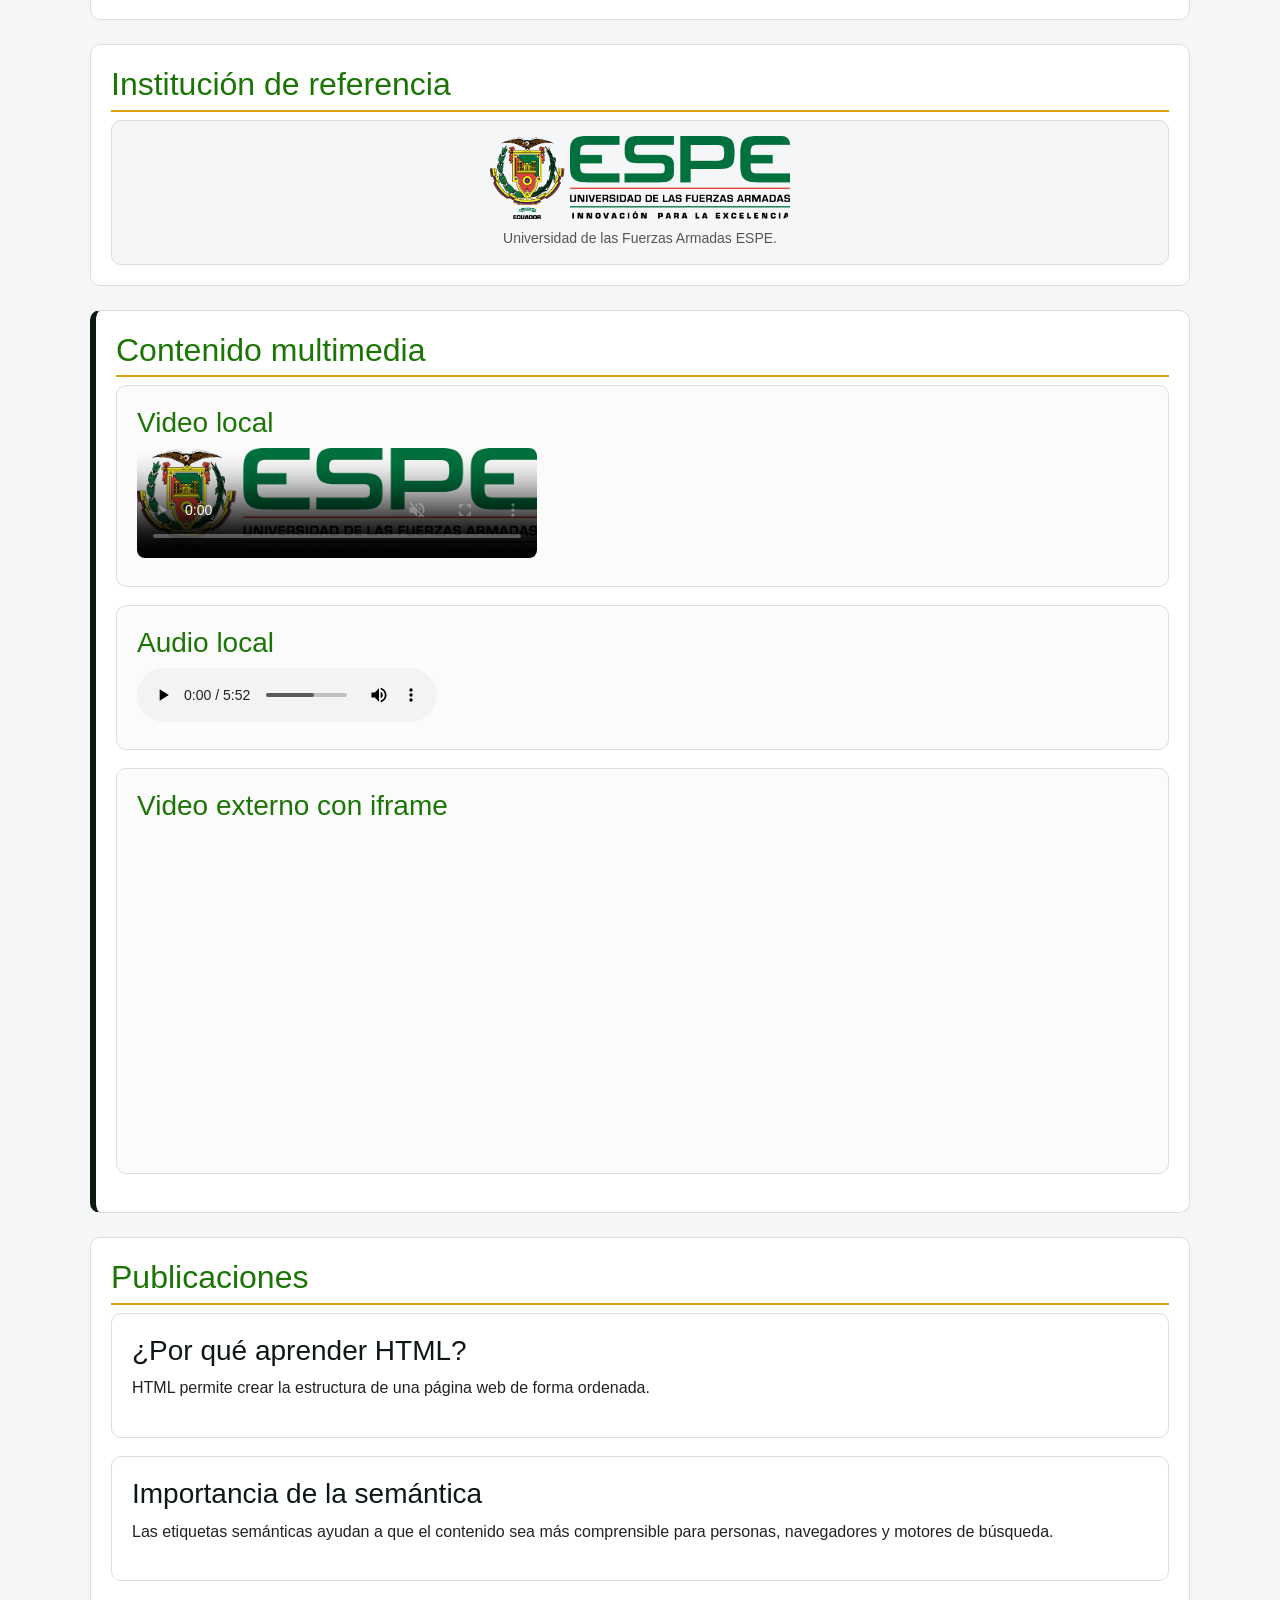
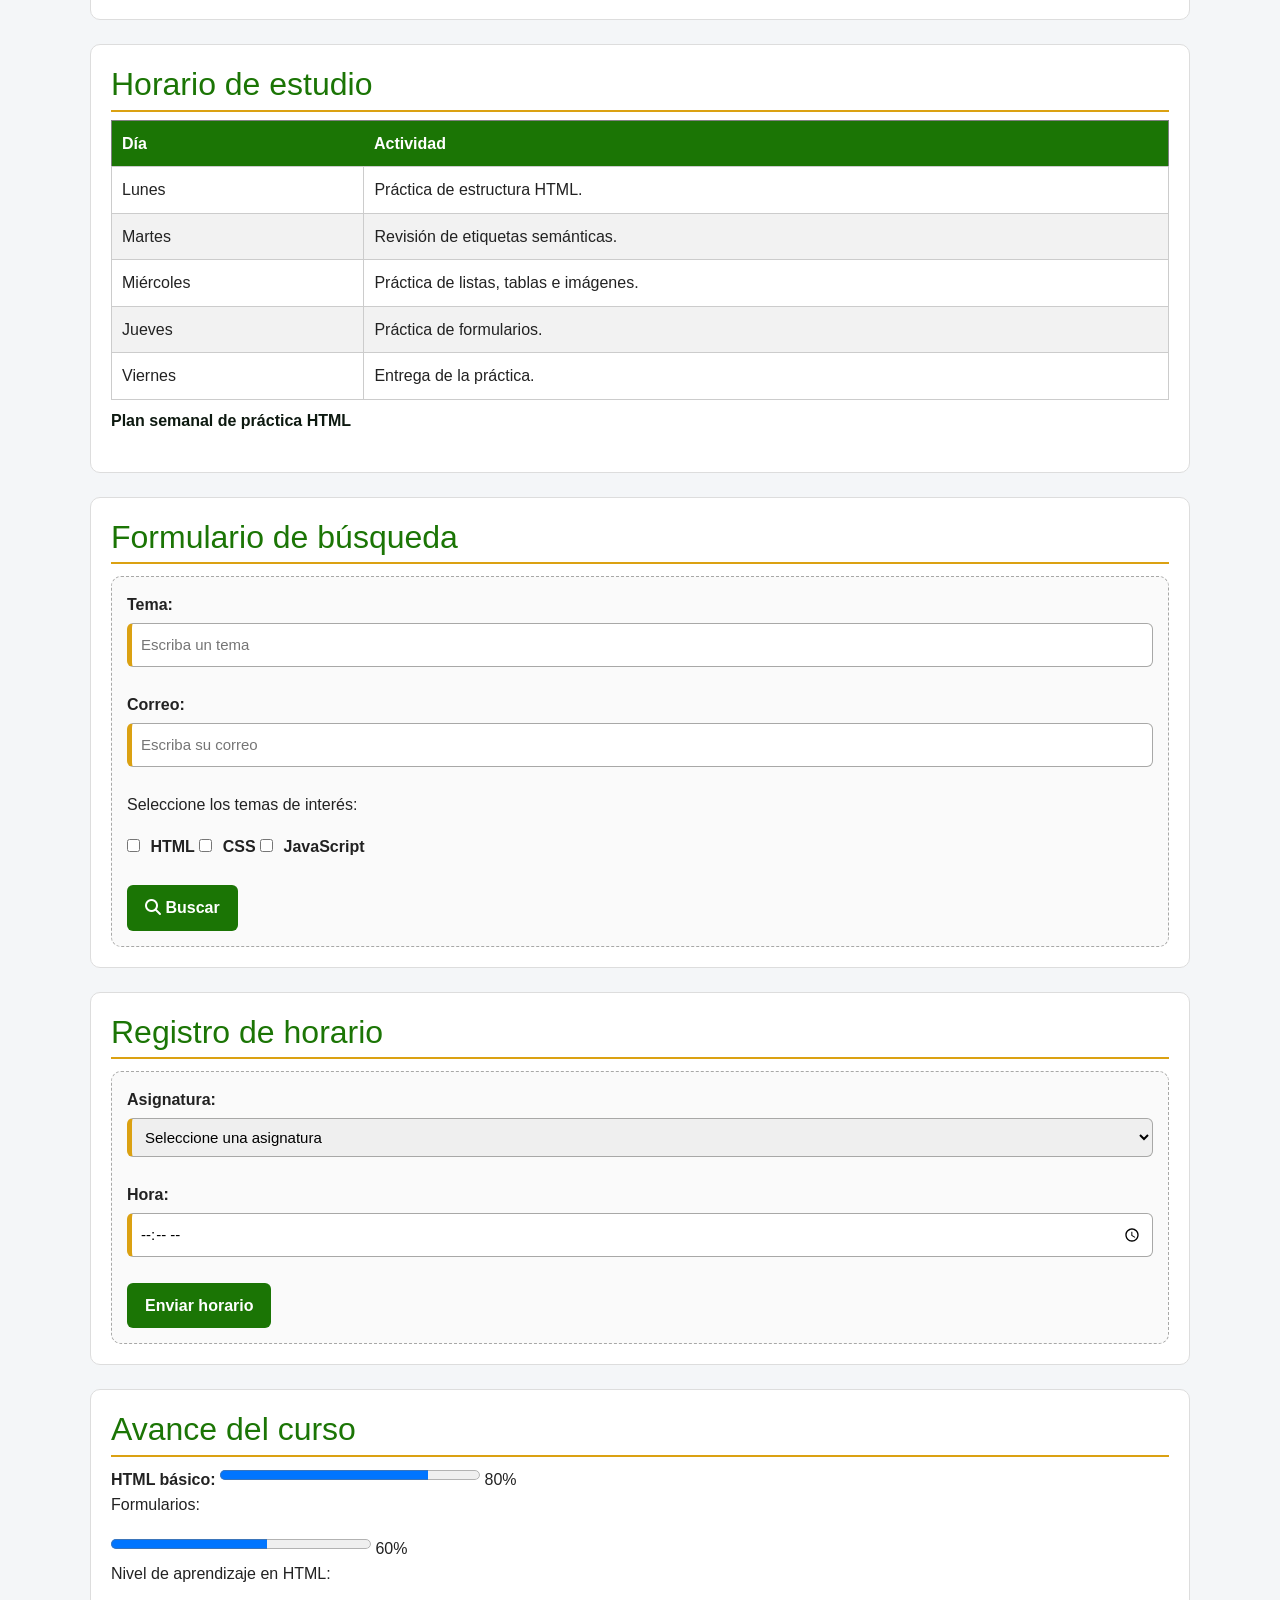
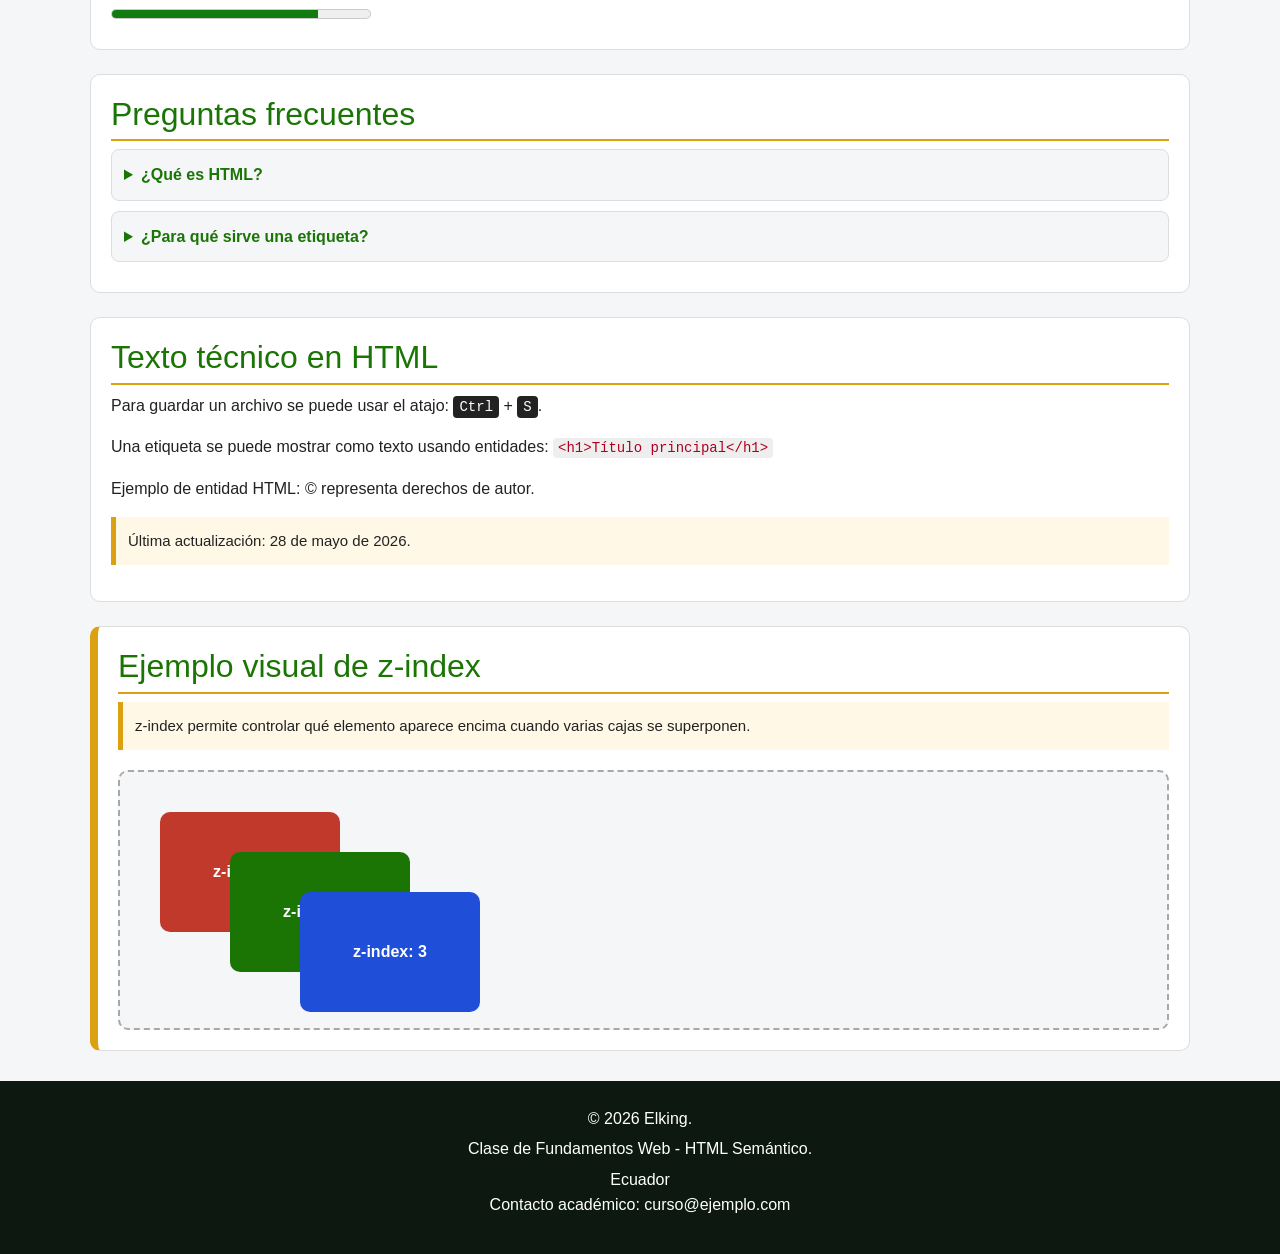
==== commit 3eb6108d: "z-index" ====
--- a/Practica_Boostrap/PracticaCSS/index.html
+++ b/Practica_Boostrap/PracticaCSS/index.html
@@ -1,7 +1,7 @@
 <!DOCTYPE html>
 <html lang="es">
-
-<head>
+ 
+<head >
     <meta name="viewport" content="width=device-width, initial-scale=1.0">
     <meta charset="UTF-8">
     <title>Mi perfil profesional</title>
@@ -110,8 +110,8 @@
             <h2>Mis intereses</h2>
 
             <ul>
-                <li>Diseño web</li>
-                <li>Programación</li>
+                <li class="display-none">Diseño web</li>
+                <li class="visibility-hidden">Programación</li>
                 <li>Tecnología</li>
                 <li>Desarrollo de aplicaciones</li>
             </ul>
@@ -369,6 +369,21 @@
             </p>
         </section>
 
+        <!-- Sección para explicar z-index -->
+<section id="ejemplo-zindex">
+    <h2>Ejemplo visual de z-index</h2>
+
+    <p class="nota">
+        z-index permite controlar qué elemento aparece encima cuando varias cajas se superponen.
+    </p>
+
+    <div class="zona-zindex">
+        <div class="caja-z caja-roja">z-index: 1</div>
+        <div class="caja-z caja-verde">z-index: 2</div>
+        <div class="caja-z caja-azul">z-index: 3</div>
+    </div>
+</section>
+
     </main>
 
     <!-- Pie de página -->
--- a/Practica_Boostrap/PracticaCSS/css/index.css
+++ b/Practica_Boostrap/PracticaCSS/css/index.css
@@ -148,3 +148,69 @@
 main section {
     margin-bottom: 24px;
 }
+
+/* ============================================================
+   BLOQUE 12: EJEMPLO VISUAL DE Z-INDEX
+   z-index controla qué elemento queda encima cuando hay superposición.
+
+   Para que z-index funcione, el elemento debe tener una posición:
+   relative, absolute, fixed o sticky.
+   ============================================================ */
+
+#ejemplo-zindex {
+    background-color: #ffffff;
+    border-left: 8px solid #dba112;
+}
+
+.zona-zindex {
+    position: relative;
+    height: 260px;
+    background-color: #f4f6f8;
+    border: 2px dashed #a8a8a7;
+    border-radius: 10px;
+    margin-top: 20px;
+}
+
+.caja-z {
+    width: 180px;
+    height: 120px;
+    position: absolute;
+    color: white;
+    font-weight: bold;
+    display: flex;
+    align-items: center;
+    justify-content: center;
+    border-radius: 10px;
+      
+}
+
+/* Caja con menor nivel */
+.caja-roja {
+    background-color: #c0392b;
+    left: 40px;
+    top: 40px;
+    z-index: 1;
+}
+
+/* Caja intermedia */
+.caja-verde {
+    background-color: #1b7505;
+    left: 110px;
+    top: 80px;
+    z-index: 2;
+}
+
+/* Caja superior */
+.caja-azul {
+    background-color: #1f4ed8;
+    left: 180px;
+    top: 120px;
+    z-index: 3;
+}   
+
+.visibility-hidden{
+    visibility: hidden;
+}
+.display-none{
+    display: none;
+}
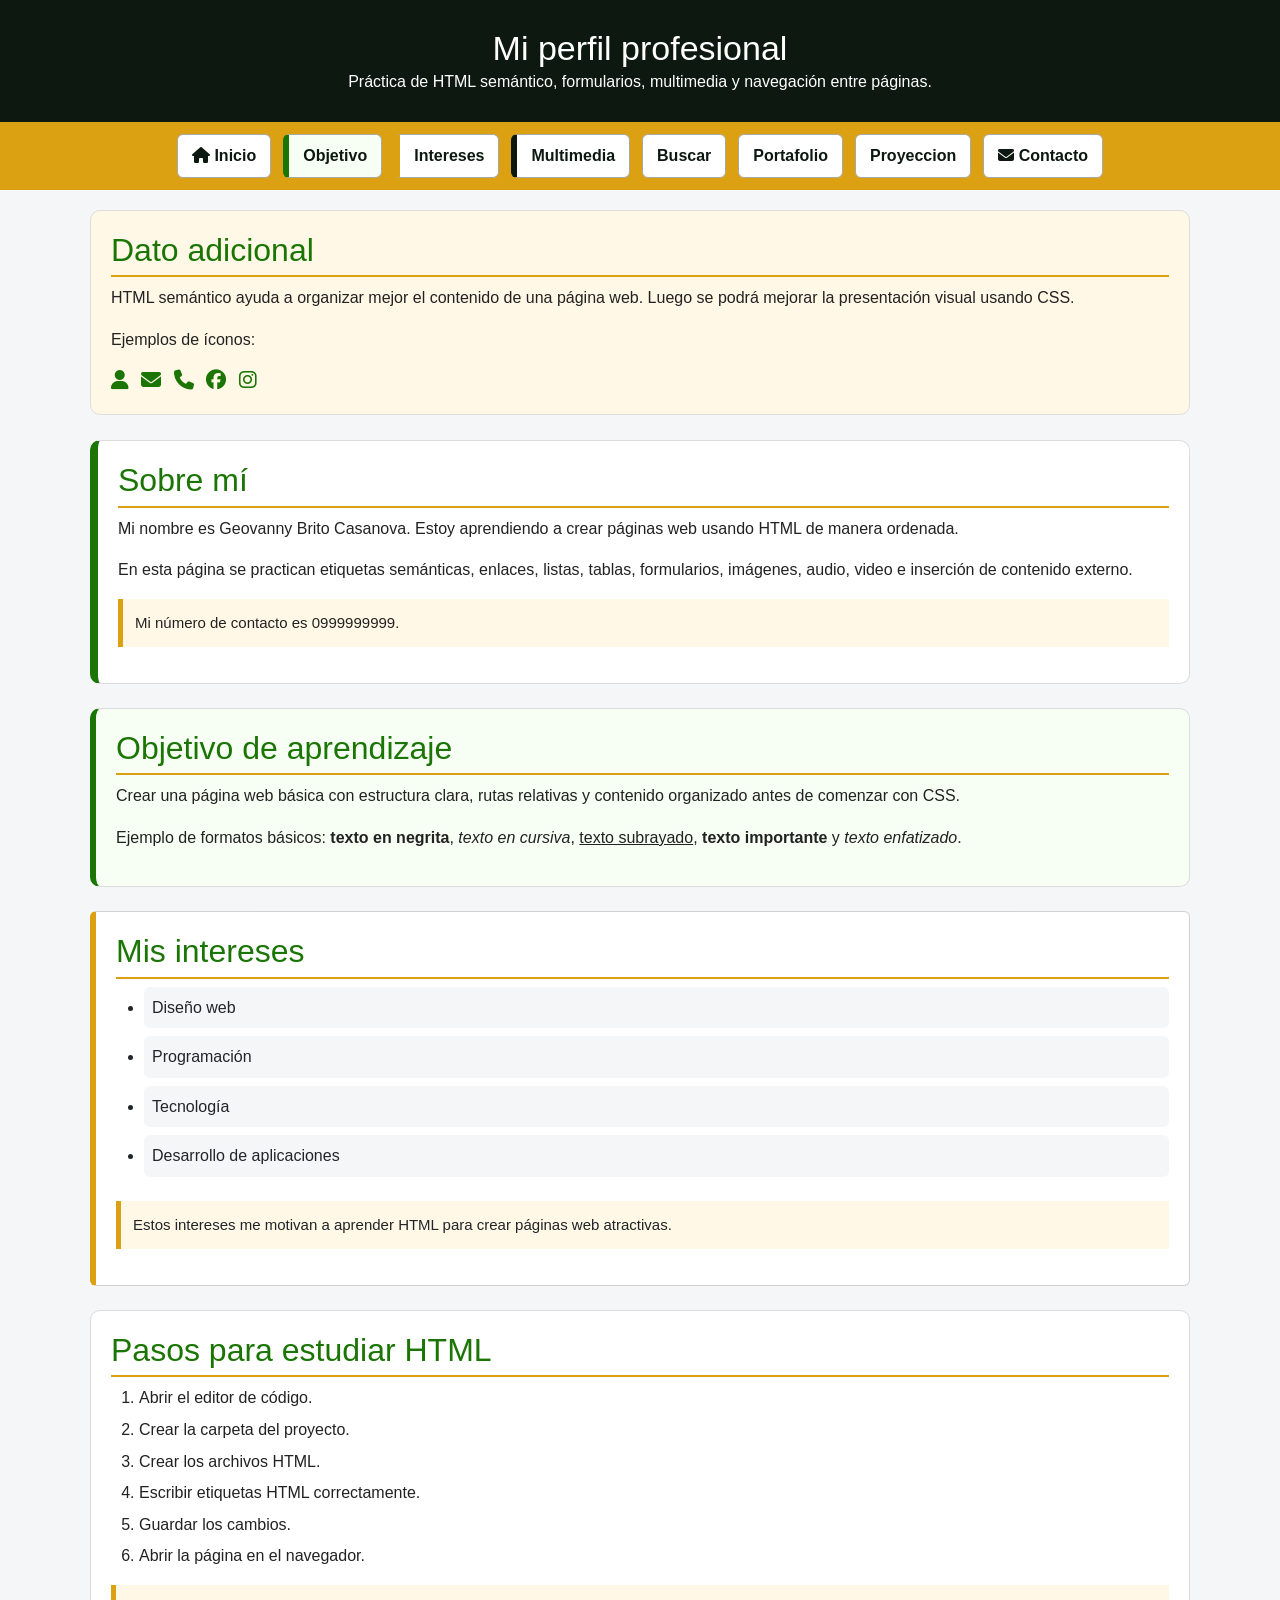
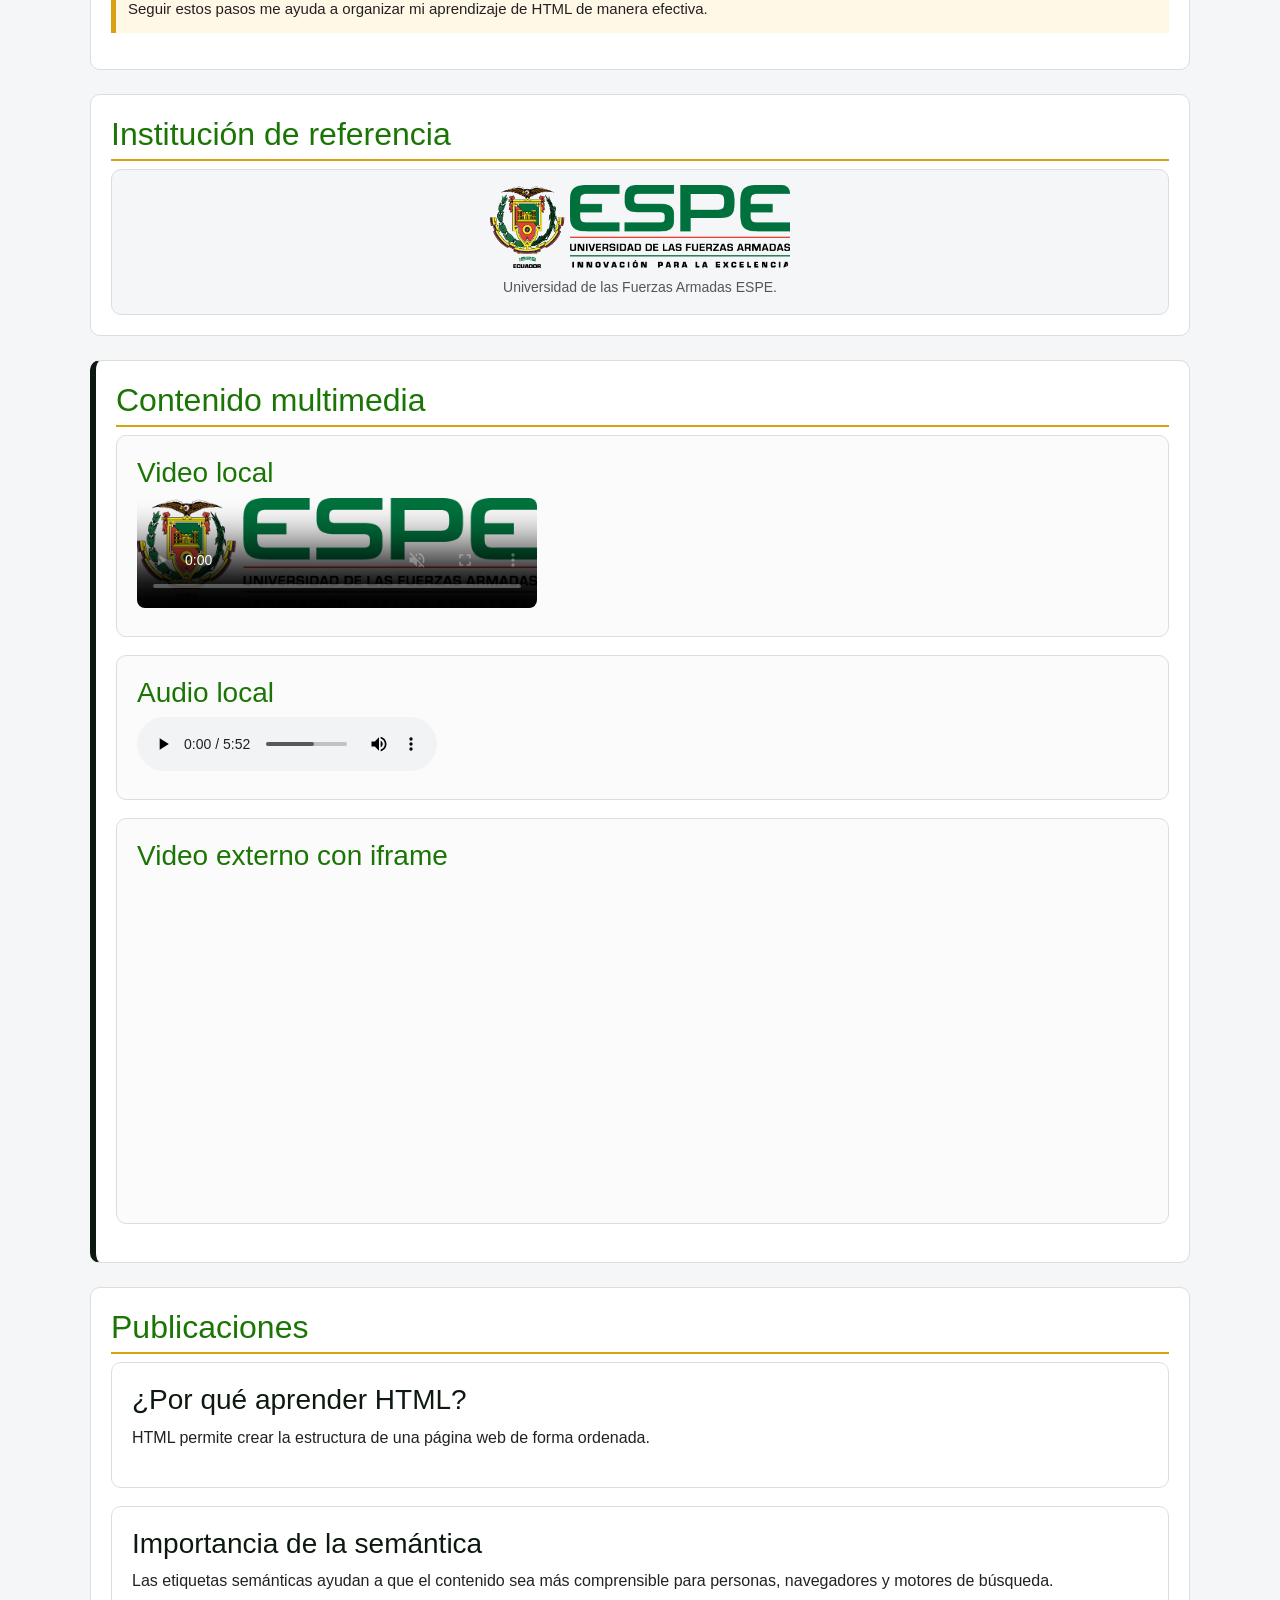
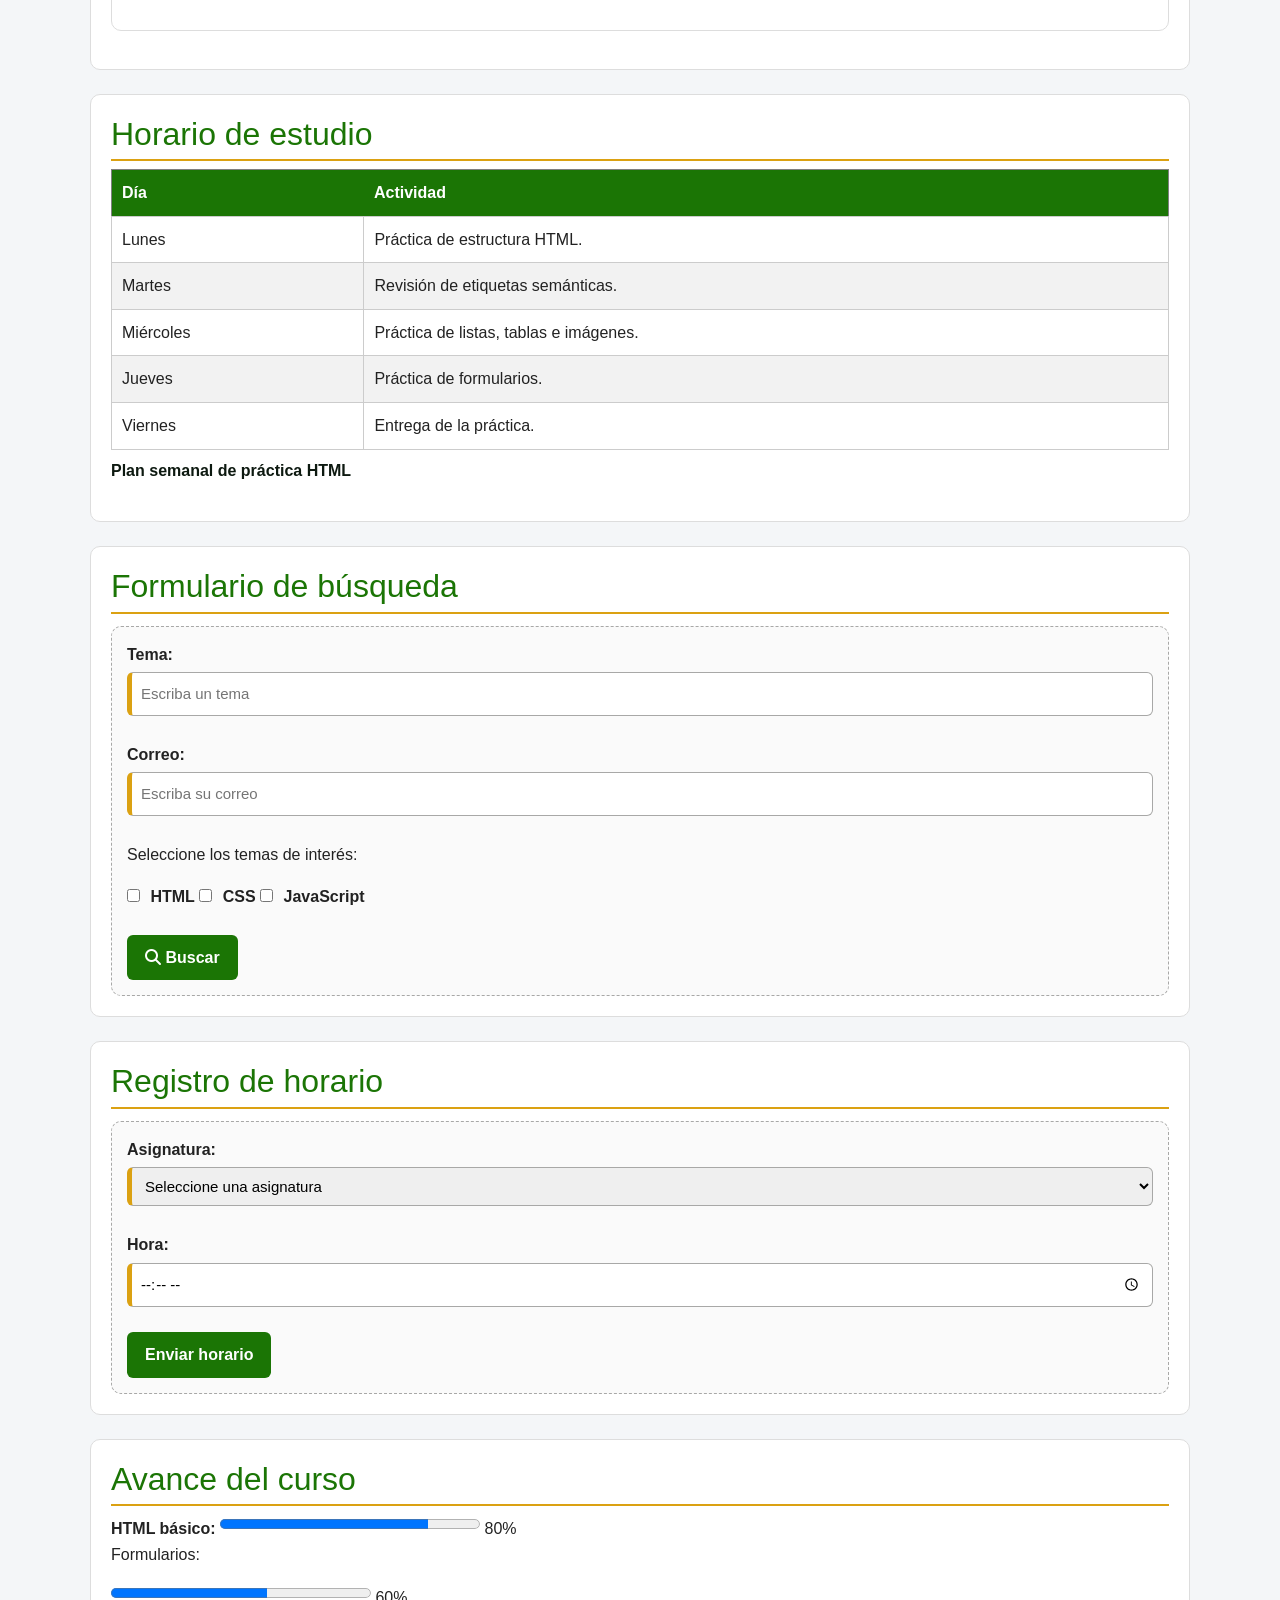
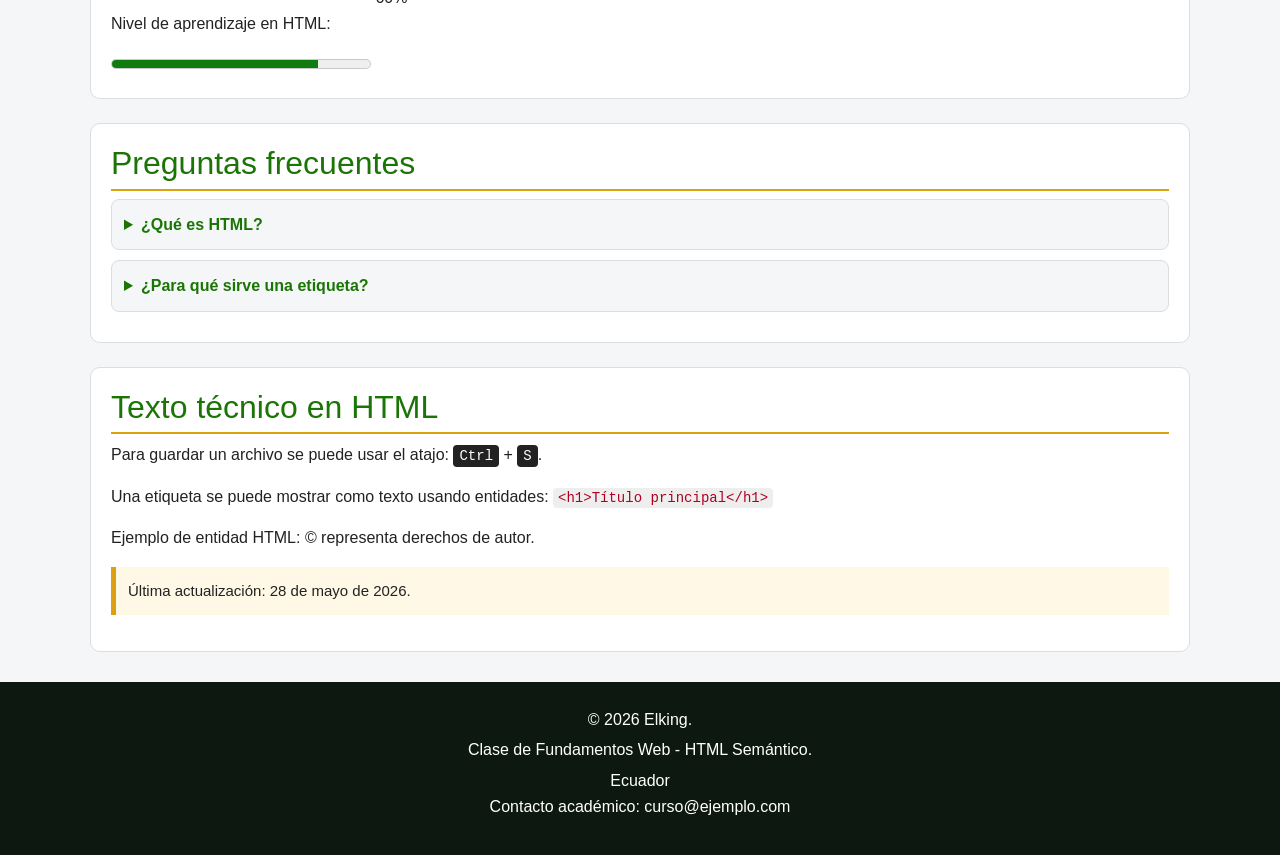
==== commit 6d196407: "Boostra tarea 1" ====
--- a/Practica_Boostrap/PracticaCSS/index.html
+++ b/Practica_Boostrap/PracticaCSS/index.html
@@ -1,7 +1,7 @@
 <!DOCTYPE html>
 <html lang="es">
- 
-<head >
+
+<head>
     <meta name="viewport" content="width=device-width, initial-scale=1.0">
     <meta charset="UTF-8">
     <title>Mi perfil profesional</title>
@@ -42,6 +42,7 @@
         <a class="class_btn_nav_3"  id="buscar" href="pages/buscar.html">Buscar</a>
 
         <a class="class_btn_nav_3"  id="buscar" href="pages/Portafolio/portafolio.html">Portafolio</a>
+        <a class="class_btn_nav_3"  id="buscar" href="pages/proyección.html">Proyeccion</a>
 
         <a class="class_btn_nav_3" id="contacto" href="pages/cto/contacto.html">
             <i class="fa-solid fa-envelope"></i>
@@ -110,8 +111,8 @@
             <h2>Mis intereses</h2>
 
             <ul>
-                <li class="display-none">Diseño web</li>
-                <li class="visibility-hidden">Programación</li>
+                <li>Diseño web</li>
+                <li>Programación</li>
                 <li>Tecnología</li>
                 <li>Desarrollo de aplicaciones</li>
             </ul>
@@ -369,21 +370,6 @@
             </p>
         </section>
 
-        <!-- Sección para explicar z-index -->
-<section id="ejemplo-zindex">
-    <h2>Ejemplo visual de z-index</h2>
-
-    <p class="nota">
-        z-index permite controlar qué elemento aparece encima cuando varias cajas se superponen.
-    </p>
-
-    <div class="zona-zindex">
-        <div class="caja-z caja-roja">z-index: 1</div>
-        <div class="caja-z caja-verde">z-index: 2</div>
-        <div class="caja-z caja-azul">z-index: 3</div>
-    </div>
-</section>
-
     </main>
 
     <!-- Pie de página -->
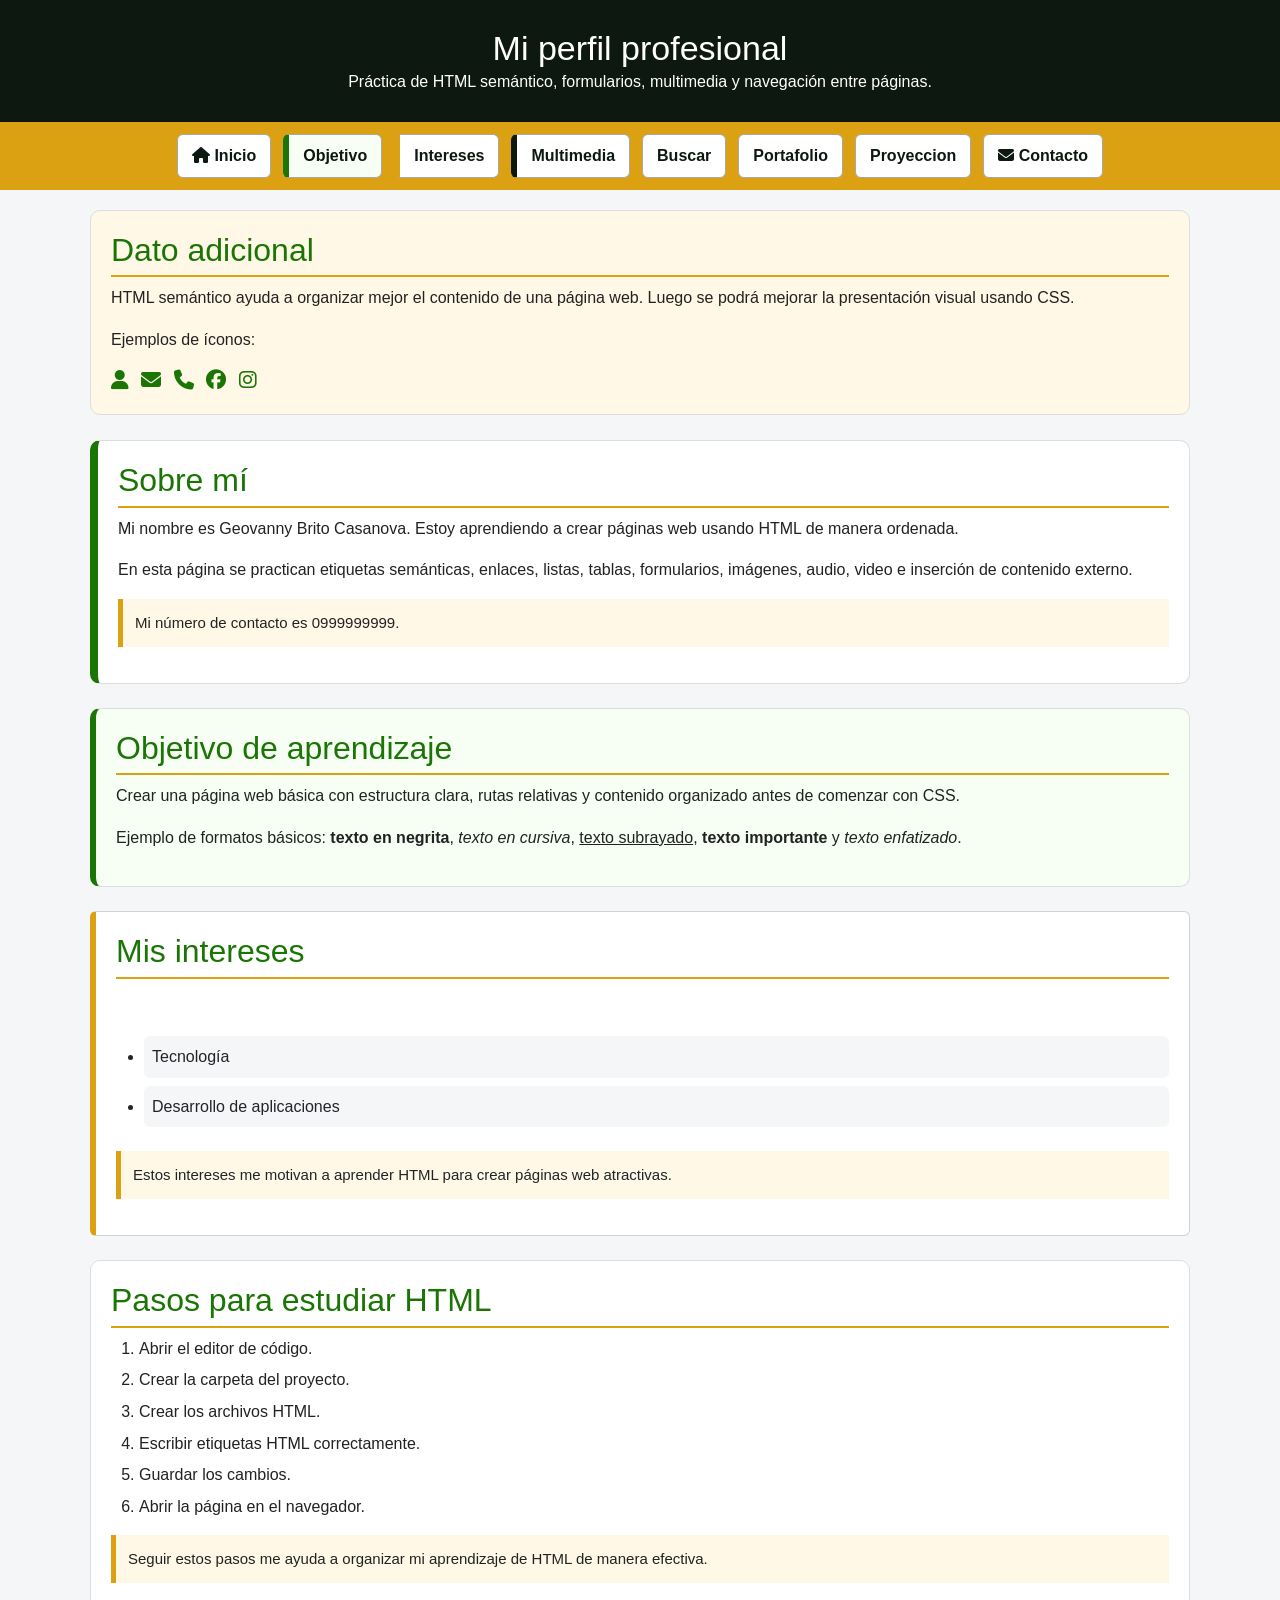
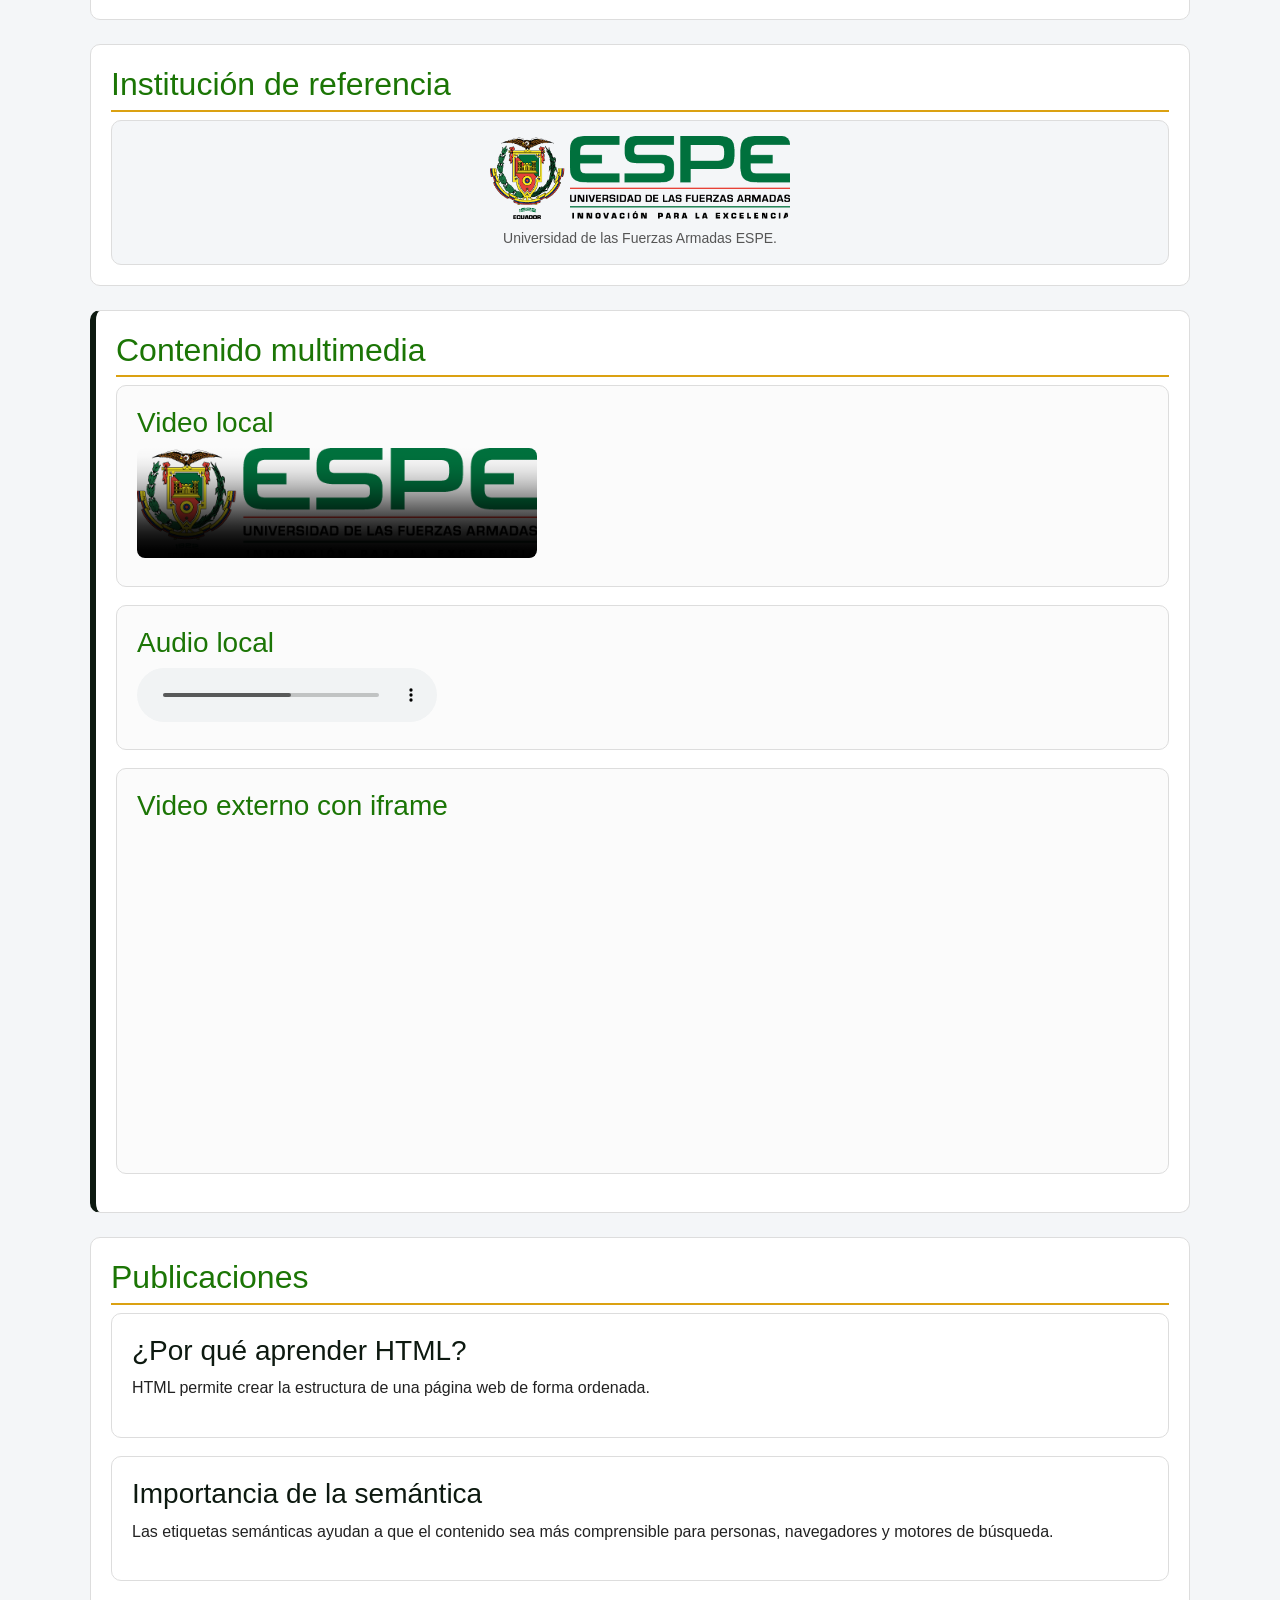
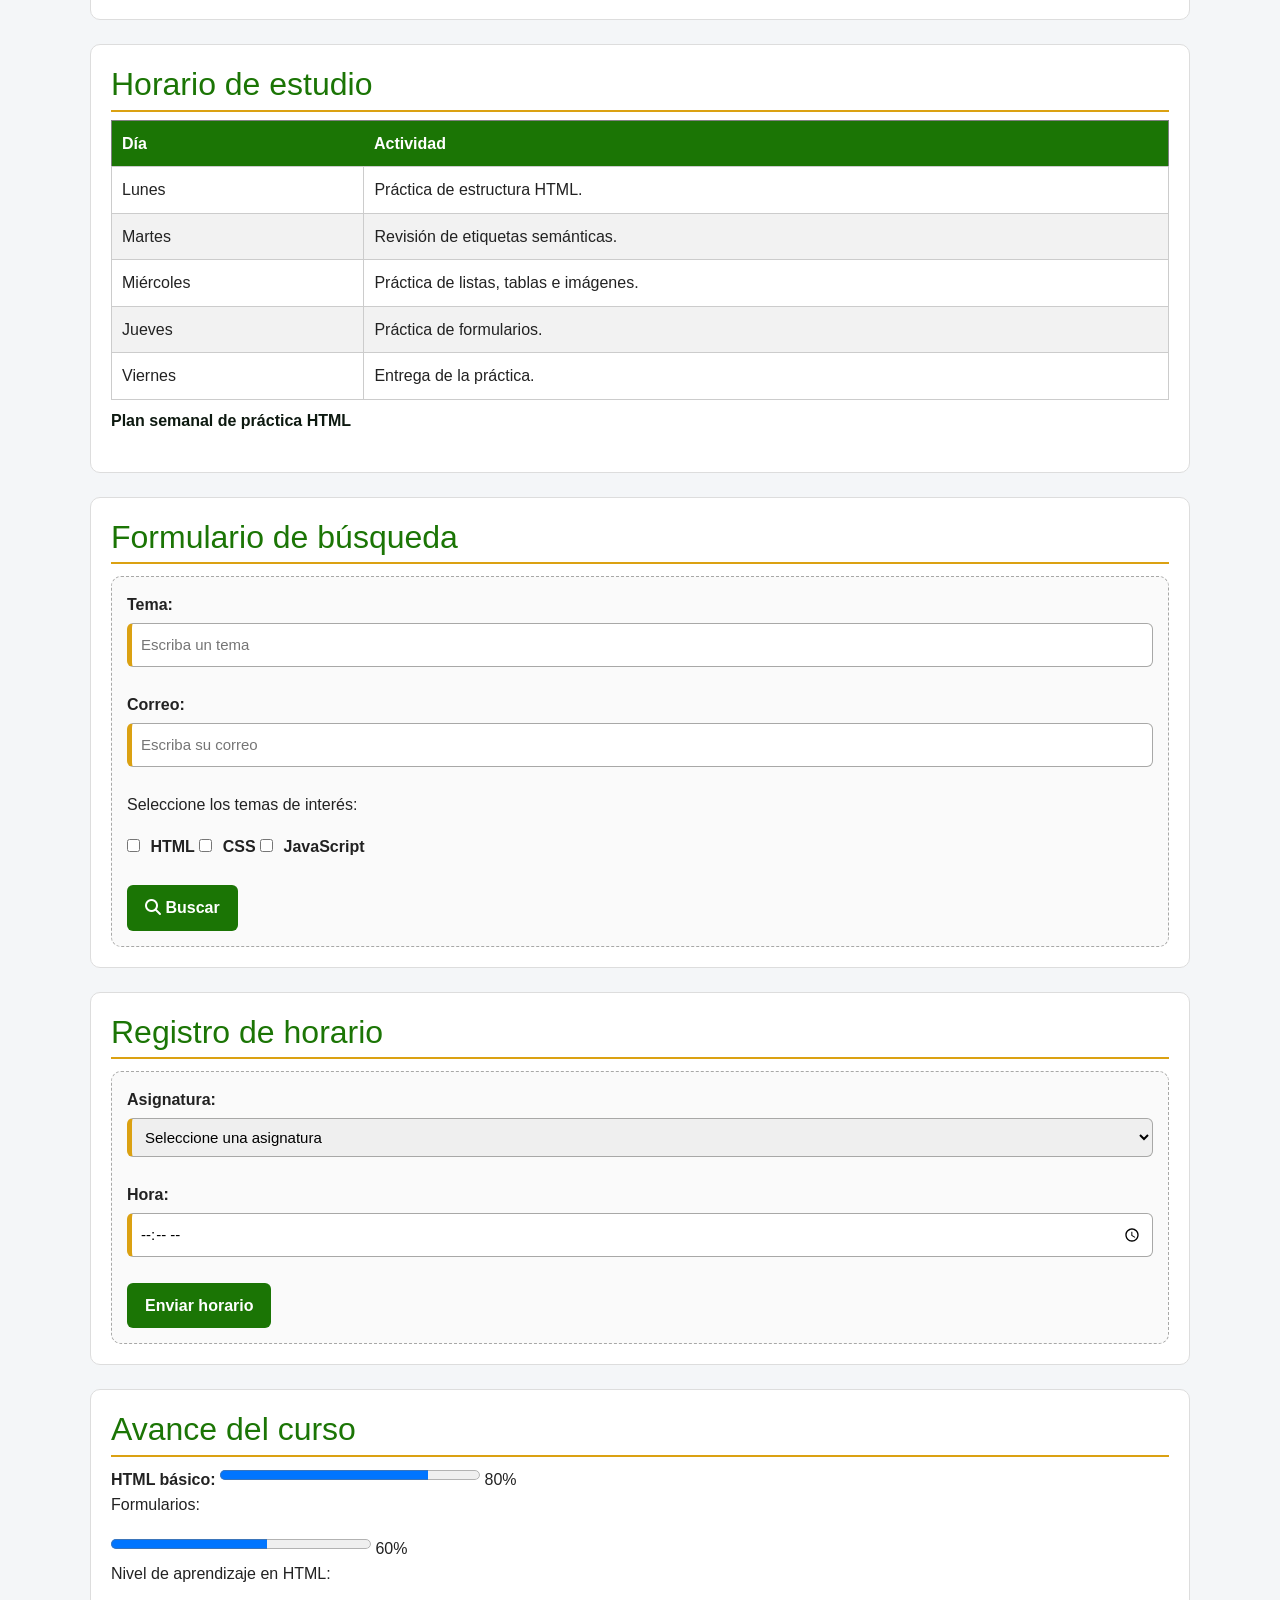
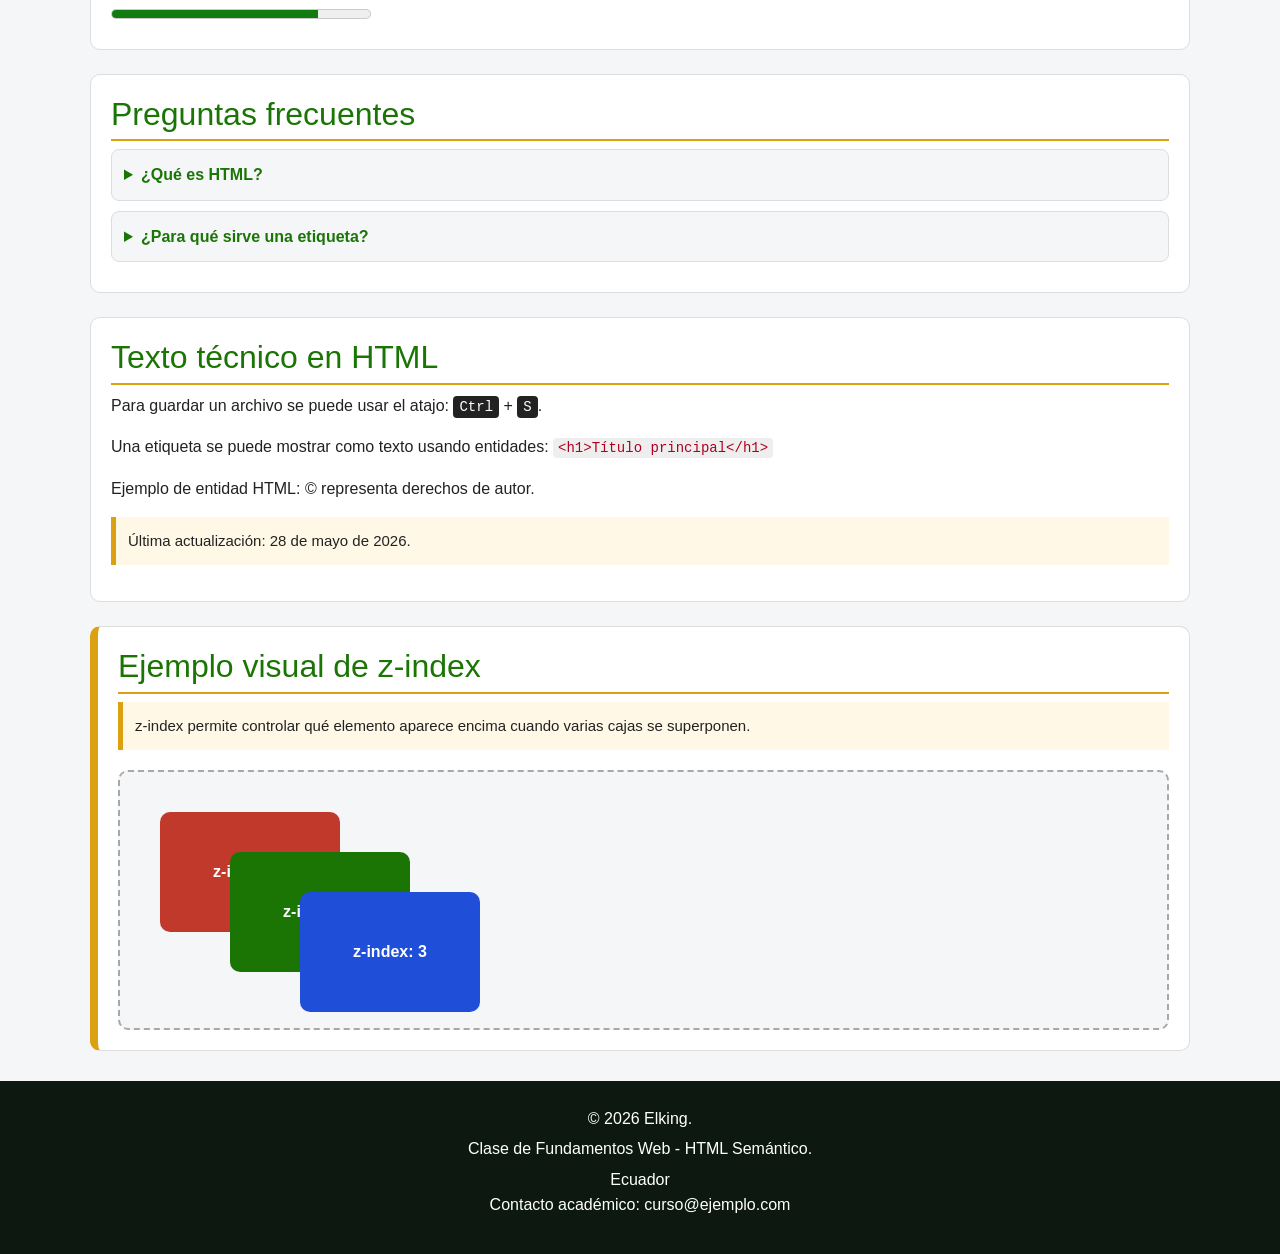
==== commit d1d27e34: "Merge branch 'main' of https://github.com/ElkinVera17/Practica_Boostrap" ====
--- a/Practica_Boostrap/PracticaCSS/index.html
+++ b/Practica_Boostrap/PracticaCSS/index.html
@@ -1,7 +1,7 @@
 <!DOCTYPE html>
 <html lang="es">
-
-<head>
+ 
+<head >
     <meta name="viewport" content="width=device-width, initial-scale=1.0">
     <meta charset="UTF-8">
     <title>Mi perfil profesional</title>
@@ -111,8 +111,8 @@
             <h2>Mis intereses</h2>
 
             <ul>
-                <li>Diseño web</li>
-                <li>Programación</li>
+                <li class="display-none">Diseño web</li>
+                <li class="visibility-hidden">Programación</li>
                 <li>Tecnología</li>
                 <li>Desarrollo de aplicaciones</li>
             </ul>
@@ -370,6 +370,21 @@
             </p>
         </section>
 
+        <!-- Sección para explicar z-index -->
+<section id="ejemplo-zindex">
+    <h2>Ejemplo visual de z-index</h2>
+
+    <p class="nota">
+        z-index permite controlar qué elemento aparece encima cuando varias cajas se superponen.
+    </p>
+
+    <div class="zona-zindex">
+        <div class="caja-z caja-roja">z-index: 1</div>
+        <div class="caja-z caja-verde">z-index: 2</div>
+        <div class="caja-z caja-azul">z-index: 3</div>
+    </div>
+</section>
+
     </main>
 
     <!-- Pie de página -->
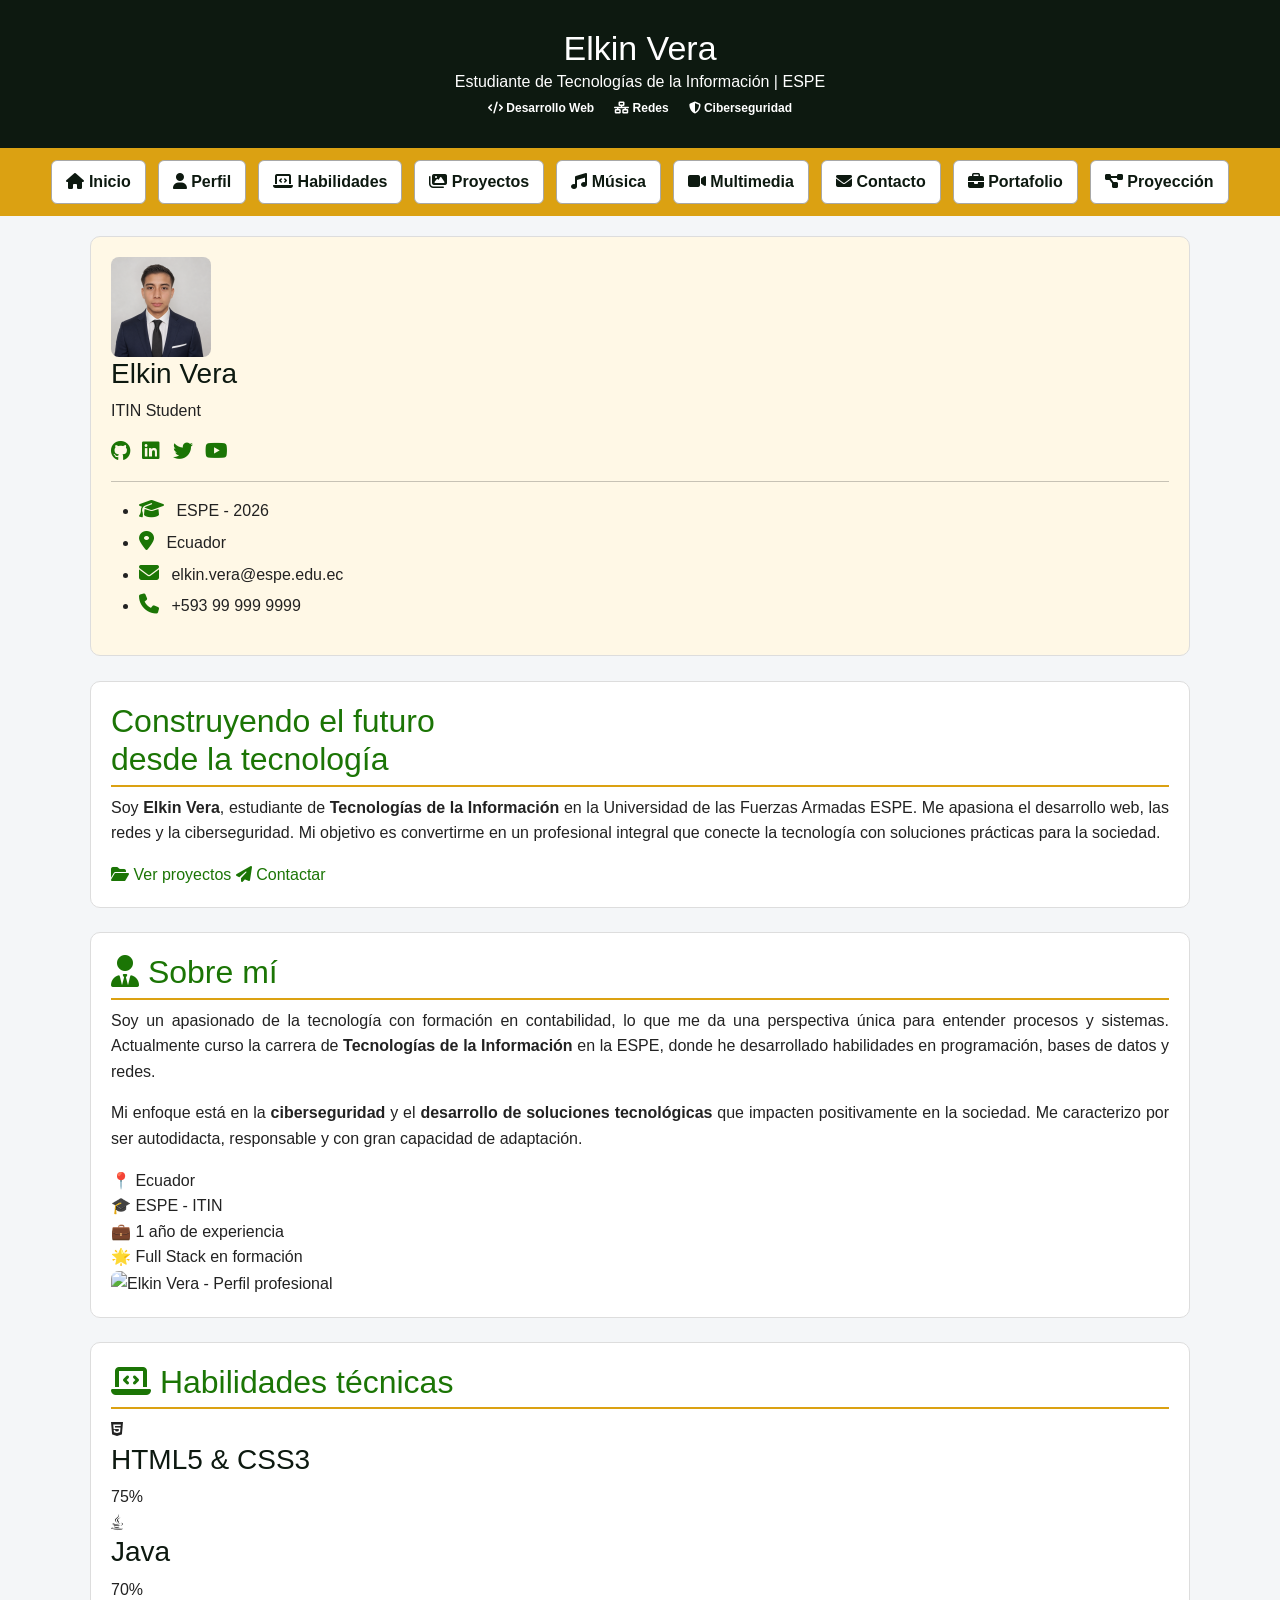
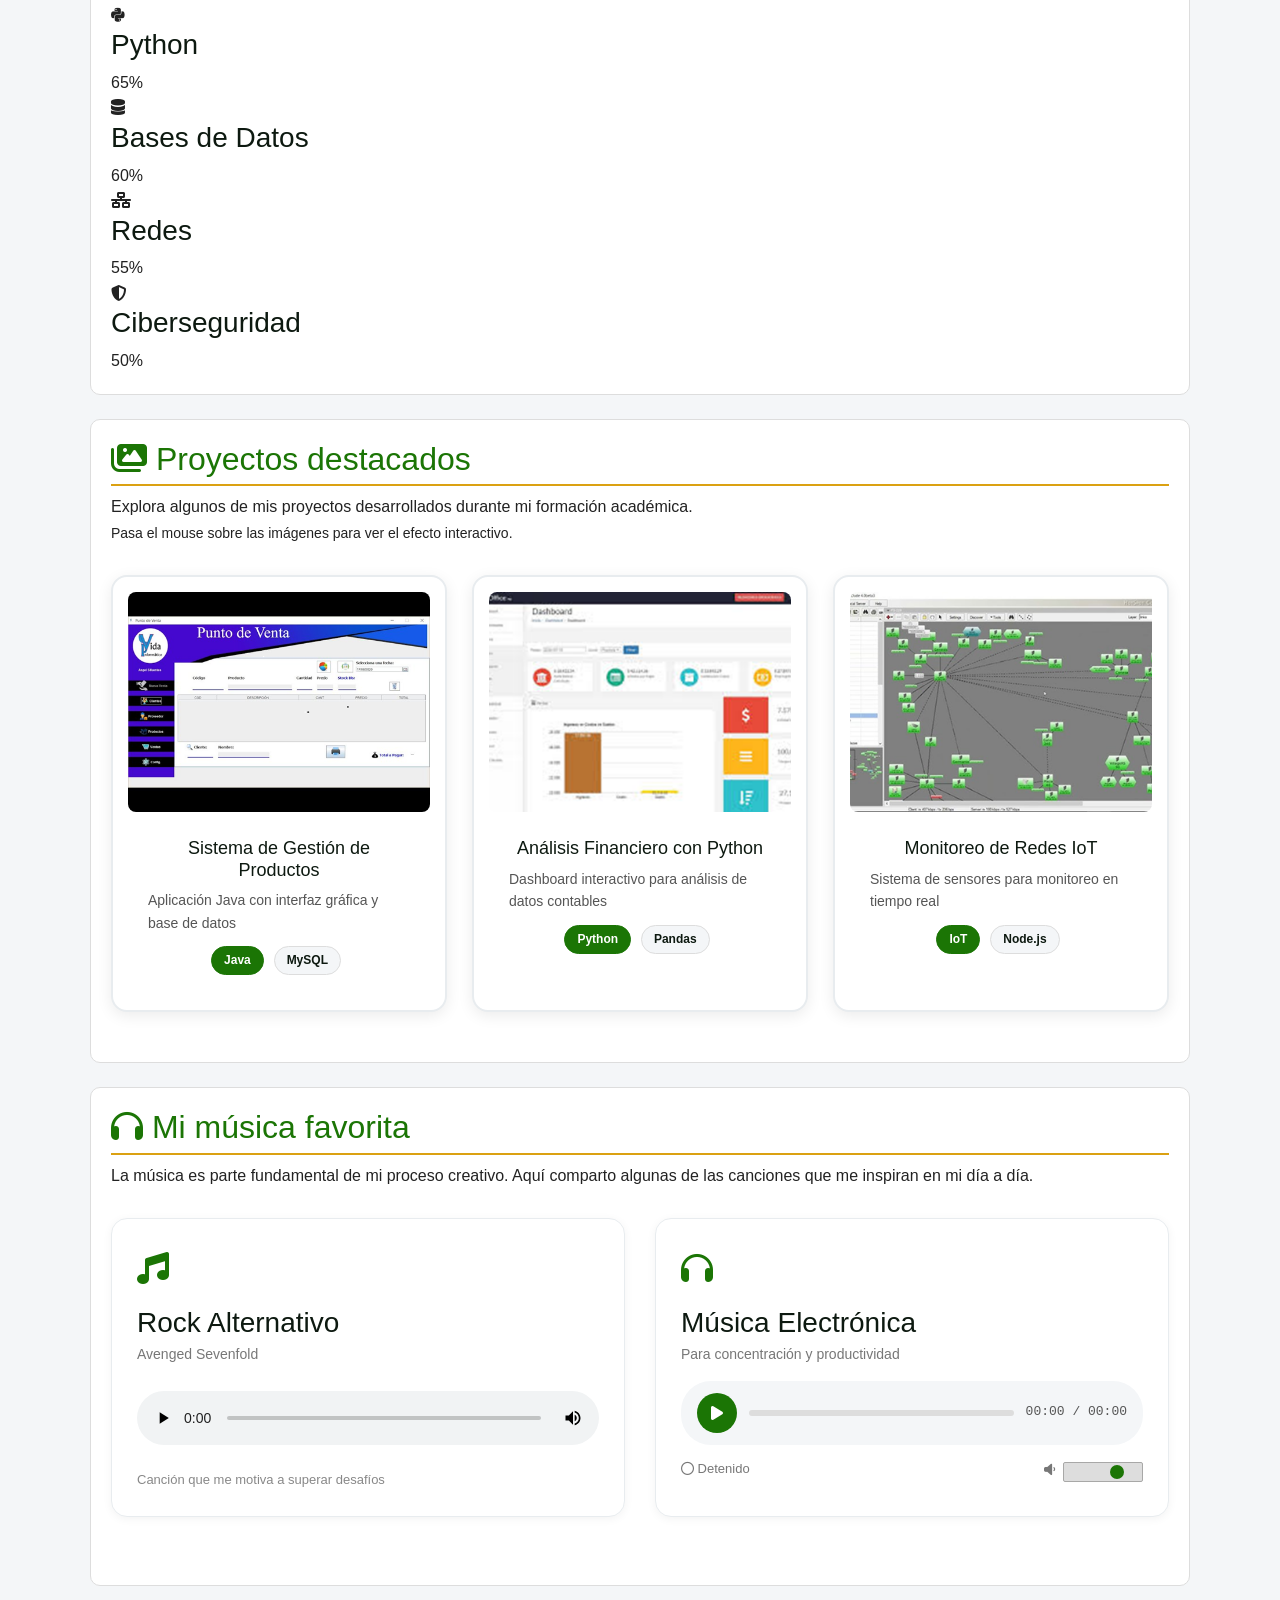
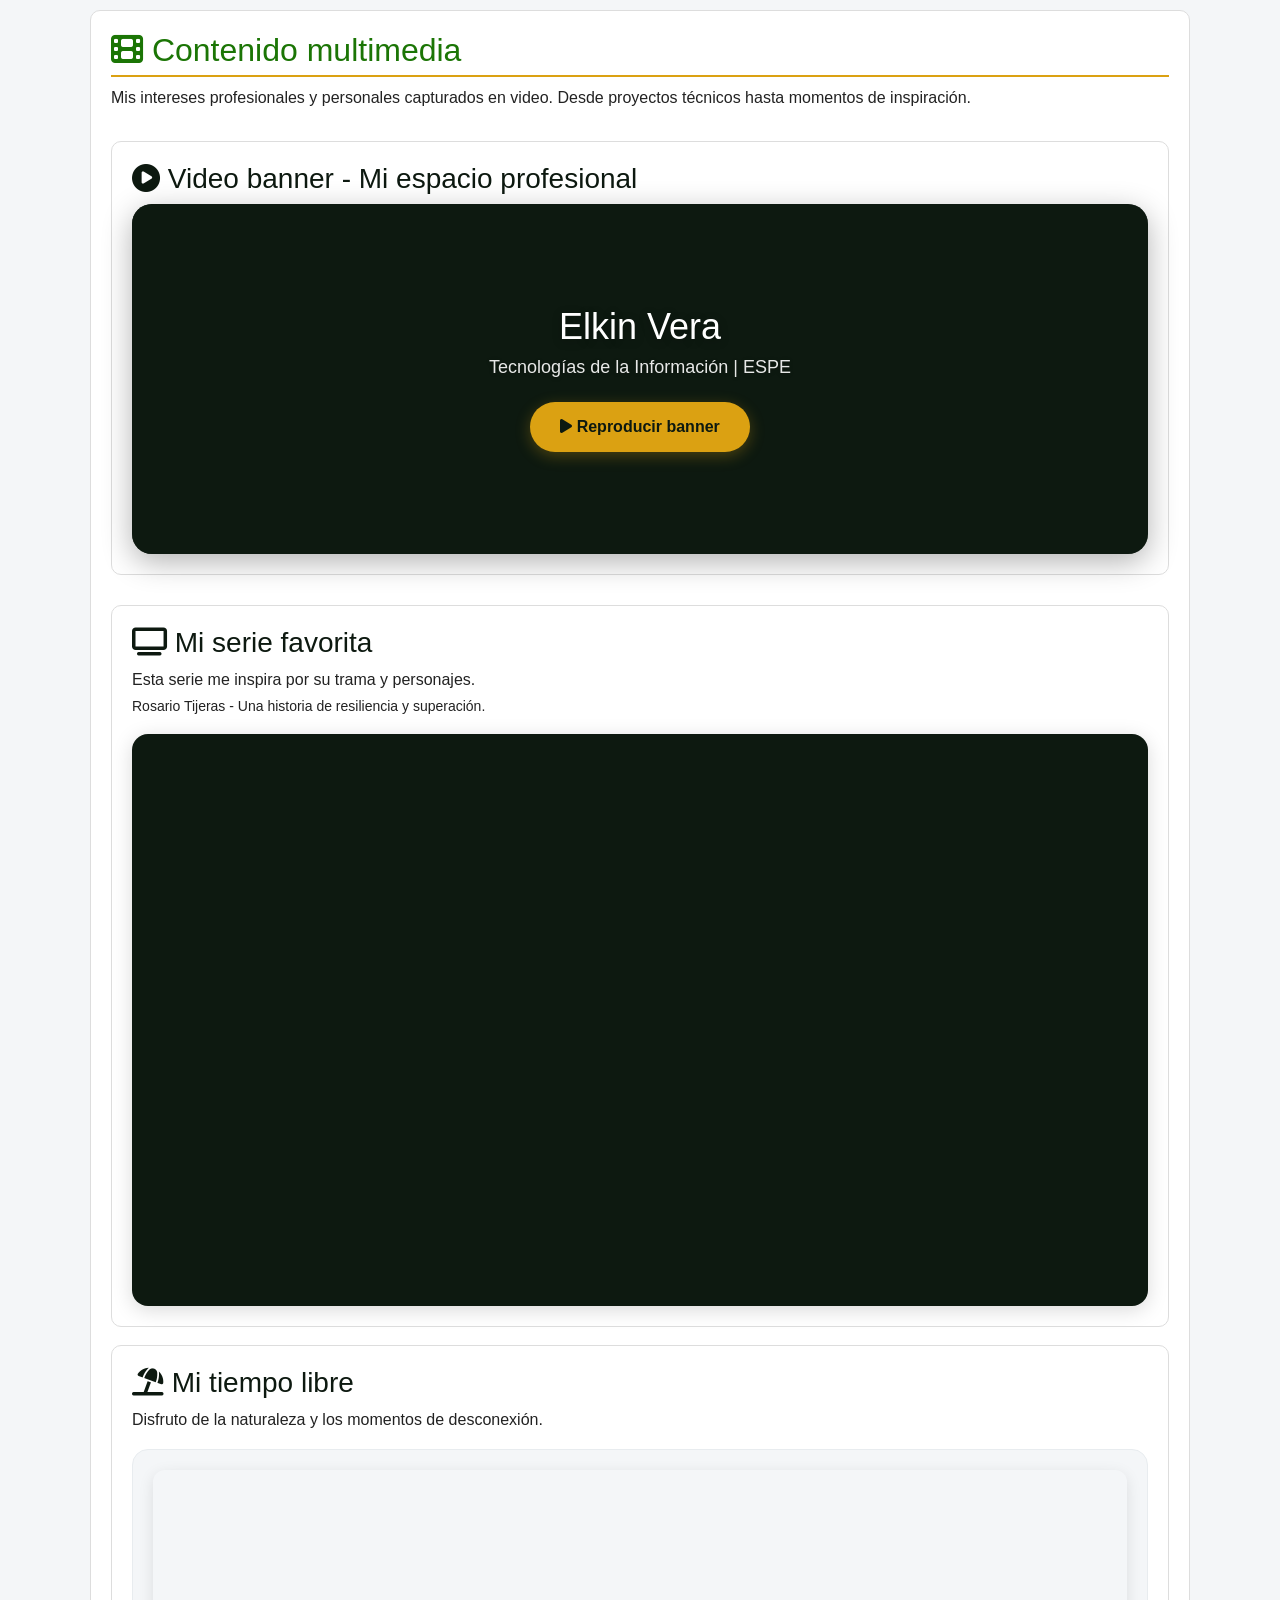
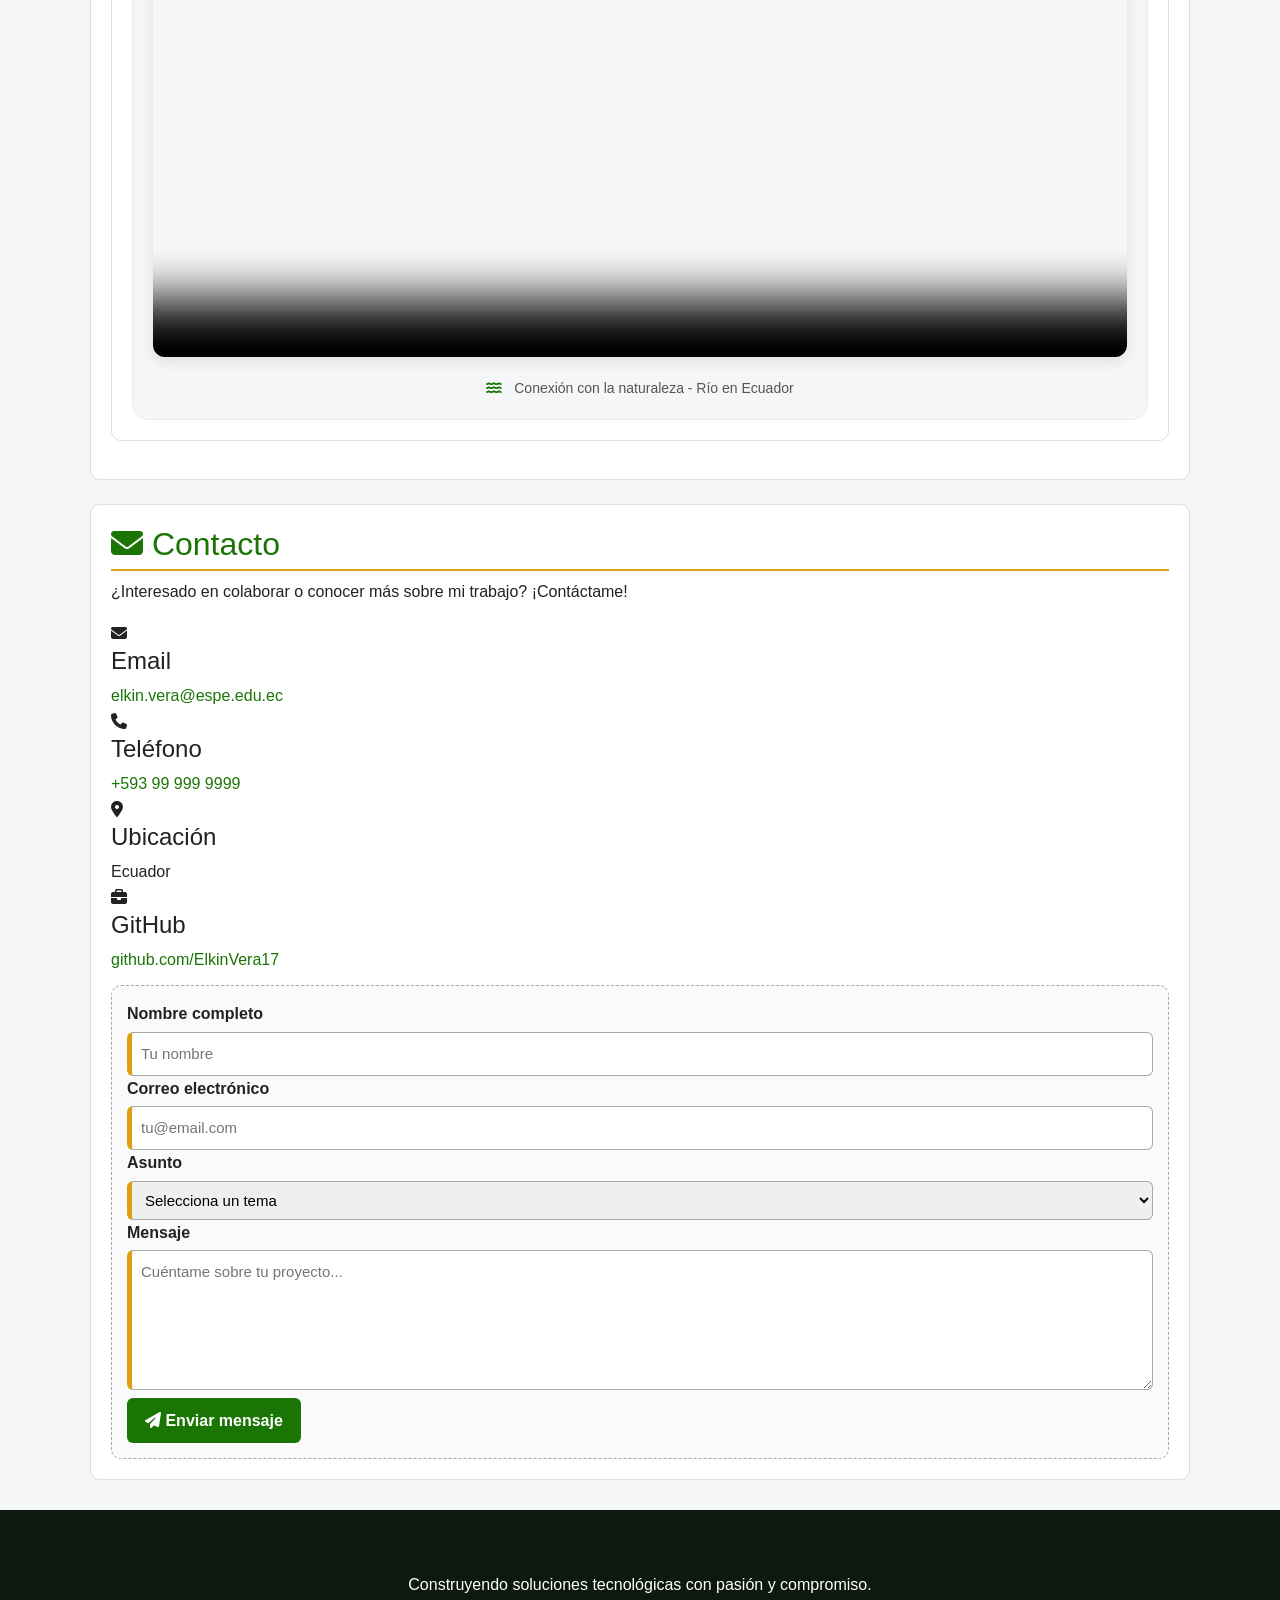
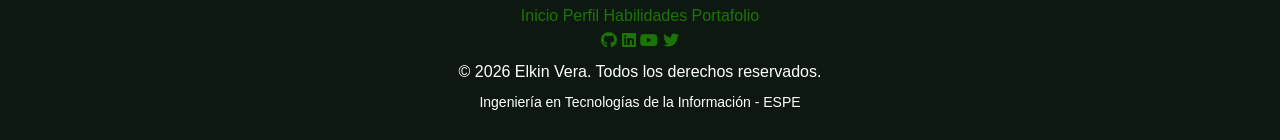
==== commit 186a8651: "feat:implemento de multimedia" ====
--- a/Practica_Boostrap/PracticaCSS/index.html
+++ b/Practica_Boostrap/PracticaCSS/index.html
@@ -1,407 +1,464 @@
 <!DOCTYPE html>
 <html lang="es">
- 
-<head >
+
+<head>
+    <meta charset="UTF-8">
     <meta name="viewport" content="width=device-width, initial-scale=1.0">
-    <meta charset="UTF-8">
-    <title>Mi perfil profesional</title>
-
-    <!-- Ícono de la pestaña del navegador -->
+    <title>Elkin Vera - Perfil Profesional</title>
+    <meta name="description"
+        content="Perfil profesional de Elkin Vera, estudiante de Tecnologías de la Información en la ESPE">
+
+    <!-- Ícono -->
     <link rel="icon" href="img/mundito.ico" type="image/x-icon">
 
-    <!-- Librería externa para usar íconos -->
+    <!-- Font Awesome -->
     <link rel="stylesheet" href="https://cdnjs.cloudflare.com/ajax/libs/font-awesome/6.5.0/css/all.min.css">
-<link href="https://cdn.jsdelivr.net/npm/bootstrap@5.3.8/dist/css/bootstrap.min.css" rel="stylesheet"
-        integrity="sha384-sRIl4kxILFvY47J16cr9ZwB07vP4J8+LH7qKQnuqkuIAvNWLzeN8tE5YBujZqJLB" crossorigin="anonymous">
+
+    <!-- Bootstrap -->
+    <link href="https://cdn.jsdelivr.net/npm/bootstrap@5.3.8/dist/css/bootstrap.min.css" rel="stylesheet">
+
+    <!-- CSS -->
     <link rel="stylesheet" href="css/general.css">
     <link rel="stylesheet" href="css/index.css">
-
+    <link rel="stylesheet" href="css/multimedia.css">
 </head>
 
 <body>
 
-    <!-- Encabezado principal de la página -->
+    <!-- ================= HEADER ================= -->
     <header>
-        <h1>Mi perfil profesional</h1>
-        <p>Práctica de HTML semántico, formularios, multimedia y navegación entre páginas.</p>
+        <div class="header-content">
+            <h1>Elkin Vera</h1>
+            <p class="subtitle">Estudiante de Tecnologías de la Información | ESPE</p>
+            <div class="header-badges">
+                <span class="badge"><i class="fa-solid fa-code"></i> Desarrollo Web</span>
+                <span class="badge"><i class="fa-solid fa-network-wired"></i> Redes</span>
+                <span class="badge"><i class="fa-solid fa-shield-halved"></i> Ciberseguridad</span>
+            </div>
+        </div>
     </header>
 
-    <!-- Menú de navegación principal -->
+    <!-- ================= NAVEGACIÓN ================= -->
     <nav>
-        <a class="class_btn_nav_1"  id="inicio" href="index.html">
-            <i class="fa-solid fa-house"></i>
-            Inicio
-        </a>
-
-        <a class="class_btn_nav_1" id="objetivo" href="#objetivo">Objetivo</a>
-
-        <a class="class_btn_nav_2"  id="intereses" href="#intereses">Intereses</a>
-
-        <a class="class_btn_nav_2" id="multimedia" href="#multimedia">Multimedia</a>
-
-        <a class="class_btn_nav_3"  id="buscar" href="pages/buscar.html">Buscar</a>
-
-        <a class="class_btn_nav_3"  id="buscar" href="pages/Portafolio/portafolio.html">Portafolio</a>
-        <a class="class_btn_nav_3"  id="buscar" href="pages/proyección.html">Proyeccion</a>
-
-        <a class="class_btn_nav_3" id="contacto" href="pages/cto/contacto.html">
-            <i class="fa-solid fa-envelope"></i>
-            Contacto
-        </a>
+        <a href="#inicio" class="active"><i class="fa-solid fa-house"></i> Inicio</a>
+        <a href="#perfil"><i class="fa-solid fa-user"></i> Perfil</a>
+        <a href="#habilidades"><i class="fa-solid fa-laptop-code"></i> Habilidades</a>
+        <a href="#galeria"><i class="fa-solid fa-images"></i> Proyectos</a>
+        <a href="#musica"><i class="fa-solid fa-music"></i> Música</a>
+        <a href="#videos"><i class="fa-solid fa-video"></i> Multimedia</a>
+        <a href="#contacto"><i class="fa-solid fa-envelope"></i> Contacto</a>
+        <a href="pages/Portafolio/portafolio.html"><i class="fa-solid fa-briefcase"></i> Portafolio</a>
+        <a href="pages/proyección.html"><i class="fa-solid fa-project-diagram"></i> Proyección</a>
     </nav>
 
-    <!-- Contenido lateral complementario -->
+    <!-- ================= ASIDE ================= -->
     <aside>
-        <h2>Dato adicional</h2>
-        <p>
-            HTML semántico ayuda a organizar mejor el contenido de una página web.
-            Luego se podrá mejorar la presentación visual usando CSS.
-        </p>
-
-        <p>Ejemplos de íconos:</p>
-        <i class="fa-solid fa-user"></i>
-        <i class="fa-solid fa-envelope"></i>
-        <i class="fa-solid fa-phone"></i>
-        <i class="fa-brands fa-facebook"></i>
-        <i class="fa-brands fa-instagram"></i>
+        <div class="aside-card">
+            <img src="img/f1.png" alt="Foto de perfil de Elkin Vera" class="aside-avatar">
+            <h3>Elkin Vera</h3>
+            <p class="aside-rol">ITIN Student</p>
+            <div class="aside-social">
+                <a href="#" target="_blank" aria-label="GitHub"><i class="fa-brands fa-github"></i></a>
+                <a href="#" target="_blank" aria-label="LinkedIn"><i class="fa-brands fa-linkedin"></i></a>
+                <a href="#" target="_blank" aria-label="Twitter"><i class="fa-brands fa-twitter"></i></a>
+                <a href="#" target="_blank" aria-label="YouTube"><i class="fa-brands fa-youtube"></i></a>
+            </div>
+            <hr>
+            <ul class="aside-info">
+                <li><i class="fa-solid fa-graduation-cap"></i> ESPE - 2026</li>
+                <li><i class="fa-solid fa-location-dot"></i> Ecuador</li>
+                <li><i class="fa-solid fa-envelope"></i> elkin.vera@espe.edu.ec</li>
+                <li><i class="fa-solid fa-phone"></i> +593 99 999 9999</li>
+            </ul>
+        </div>
     </aside>
 
-    <!-- Contenido principal -->
+    <!-- ================= MAIN ================= -->
     <main>
 
-        <!-- Sección de presentación -->
-        <section id="presentacion">
-            <h2>Sobre mí</h2>
-
-            <p>
-                Mi nombre es Geovanny Brito Casanova. Estoy aprendiendo a crear páginas web
-                usando HTML de manera ordenada.
+        <!-- ======= SECCIÓN INICIO ======= -->
+        <section id="inicio">
+            <div class="hero">
+                <h2>Construyendo el futuro <br> desde la tecnología</h2>
+                <p>
+                    Soy <strong>Elkin Vera</strong>, estudiante de <strong>Tecnologías de la Información</strong>
+                    en la Universidad de las Fuerzas Armadas ESPE. Me apasiona el desarrollo web,
+                    las redes y la ciberseguridad. Mi objetivo es convertirme en un profesional
+                    integral que conecte la tecnología con soluciones prácticas para la sociedad.
+                </p>
+                <div class="hero-buttons">
+                    <a href="#proyectos" class="btn-primary"><i class="fa-solid fa-folder-open"></i> Ver proyectos</a>
+                    <a href="#contacto" class="btn-secondary"><i class="fa-solid fa-paper-plane"></i> Contactar</a>
+                </div>
+            </div>
+        </section>
+
+        <!-- ======= SECCIÓN PERFIL ======= -->
+        <section id="perfil">
+            <h2><i class="fa-solid fa-user-tie"></i> Sobre mí</h2>
+            <div class="perfil-grid">
+                <div class="perfil-texto">
+                    <p>
+                        Soy un apasionado de la tecnología con formación en contabilidad, lo que me da
+                        una perspectiva única para entender procesos y sistemas. Actualmente curso la
+                        carrera de <strong>Tecnologías de la Información</strong> en la ESPE, donde
+                        he desarrollado habilidades en programación, bases de datos y redes.
+                    </p>
+                    <p>
+                        Mi enfoque está en la <strong>ciberseguridad</strong> y el <strong>desarrollo de
+                            soluciones tecnológicas</strong> que impacten positivamente en la sociedad.
+                        Me caracterizo por ser autodidacta, responsable y con gran capacidad de adaptación.
+                    </p>
+                    <div class="perfil-datos">
+                        <div class="dato"><span>📍</span> Ecuador</div>
+                        <div class="dato"><span>🎓</span> ESPE - ITIN</div>
+                        <div class="dato"><span>💼</span> 1 año de experiencia</div>
+                        <div class="dato"><span>🌟</span> Full Stack en formación</div>
+                    </div>
+                </div>
+                <div class="perfil-imagen">
+                    <img src="img/perfil/ft_perfil_profesional.jpg" alt="Elkin Vera - Perfil profesional">
+                </div>
+            </div>
+        </section>
+
+        <!-- ======= SECCIÓN HABILIDADES ======= -->
+        <section id="habilidades">
+            <h2><i class="fa-solid fa-laptop-code"></i> Habilidades técnicas</h2>
+            <div class="skills-grid">
+                <div class="skill-card">
+                    <i class="fa-brands fa-html5"></i>
+                    <h3>HTML5 & CSS3</h3>
+                    <div class="skill-bar">
+                        <div class="skill-progress" style="width: 75%;"></div>
+                    </div>
+                    <span>75%</span>
+                </div>
+                <div class="skill-card">
+                    <i class="fa-brands fa-java"></i>
+                    <h3>Java</h3>
+                    <div class="skill-bar">
+                        <div class="skill-progress" style="width: 70%;"></div>
+                    </div>
+                    <span>70%</span>
+                </div>
+                <div class="skill-card">
+                    <i class="fa-brands fa-python"></i>
+                    <h3>Python</h3>
+                    <div class="skill-bar">
+                        <div class="skill-progress" style="width: 65%;"></div>
+                    </div>
+                    <span>65%</span>
+                </div>
+                <div class="skill-card">
+                    <i class="fa-solid fa-database"></i>
+                    <h3>Bases de Datos</h3>
+                    <div class="skill-bar">
+                        <div class="skill-progress" style="width: 60%;"></div>
+                    </div>
+                    <span>60%</span>
+                </div>
+                <div class="skill-card">
+                    <i class="fa-solid fa-network-wired"></i>
+                    <h3>Redes</h3>
+                    <div class="skill-bar">
+                        <div class="skill-progress" style="width: 55%;"></div>
+                    </div>
+                    <span>55%</span>
+                </div>
+                <div class="skill-card">
+                    <i class="fa-solid fa-shield-halved"></i>
+                    <h3>Ciberseguridad</h3>
+                    <div class="skill-bar">
+                        <div class="skill-progress" style="width: 50%;"></div>
+                    </div>
+                    <span>50%</span>
+                </div>
+            </div>
+        </section>
+
+        <!-- ======= SECCIÓN GALERÍA (PASO 1) ======= -->
+        <section id="galeria">
+            <h2><i class="fa-solid fa-images"></i> Proyectos destacados</h2>
+            <p class="section-desc">
+                Explora algunos de mis proyectos desarrollados durante mi formación académica.
+                <br><small>Pasa el mouse sobre las imágenes para ver el efecto interactivo.</small>
             </p>
 
-            <p>
-                En esta página se practican etiquetas semánticas, enlaces, listas, tablas,
-                formularios, imágenes, audio, video e inserción de contenido externo.
+            <div class="galeria-grid">
+                <!-- Proyecto 1 -->
+                <figure class="galeria-item">
+                    <picture>
+                        <source media="(min-width: 1024px)" srcset="img/proyectos/sddefault.grande.png">
+                        <source media="(min-width: 700px)" srcset="img/proyectos/ProductoJava-mediano.png">
+                        <source media="(max-width: 699px)" srcset="img/proyectos/ProductoJava-pequeño.png">
+                        <img src="img/proyectos/sddefault.grande.png" alt="Sistema de gestión de productos - Proyecto Java"
+                            loading="lazy">
+                    </picture>
+                    <figcaption>
+                        <h4>Sistema de Gestión de Productos</h4>
+                        <p>Aplicación Java con interfaz gráfica y base de datos</p>
+                        <span class="tech-tag">Java</span>
+                        <span class="tech-tag">MySQL</span>
+                    </figcaption>
+                </figure>
+
+                <!-- Proyecto 2 -->
+                <figure class="galeria-item">
+                    <picture>
+                        <source media="(min-width: 1024px)" srcset="img/proyectos/ContableSF-grande.png">
+                        <source media="(min-width: 700px)" srcset="img/proyectos/ContableSF-mediana.png">
+                        <source media="(max-width: 699px)" srcset="img/proyectos/ContableSF-pequeña.png">
+                        <img src="img/Proyeción/ContableSF.png" alt="Análisis de datos financieros - Proyecto Python"
+                            loading="lazy">
+                    </picture>
+                    <figcaption>
+                        <h4>Análisis Financiero con Python</h4>
+                        <p>Dashboard interactivo para análisis de datos contables</p>
+                        <span class="tech-tag">Python</span>
+                        <span class="tech-tag">Pandas</span>
+                    </figcaption>
+                </figure>
+
+                <!-- Proyecto 3 -->
+                <figure class="galeria-item">
+                    <picture>
+                        <source media="(min-width: 1024px)" srcset="img/proyectos/monitoreo de redes-grande.png">
+                        <source media="(min-width: 700px)" srcset="img/proyectos/monitoreo de redes-mediana.png">
+                        <source media="(max-width: 699px)" srcset="img/proyectos/monitoreo de redes-pequeña.png">
+                        <img src="img/proyectos/monitoreo de redes-pequeña.png" alt="Sistema de monitoreo de redes - Proyecto IoT"
+                            loading="lazy">
+                    </picture>
+                    <figcaption>
+                        <h4>Monitoreo de Redes IoT</h4>
+                        <p>Sistema de sensores para monitoreo en tiempo real</p>
+                        <span class="tech-tag">IoT</span>
+                        <span class="tech-tag">Node.js</span>
+                    </figcaption>
+                </figure>
+            </div>
+        </section>
+
+        <!-- ======= SECCIÓN MÚSICA (PASO 2) ======= -->
+        <section id="musica">
+            <h2><i class="fa-solid fa-headphones"></i> Mi música favorita</h2>
+            <p class="section-desc">
+                La música es parte fundamental de mi proceso creativo. Aquí comparto algunas
+                de las canciones que me inspiran en mi día a día.
             </p>
-            <p class="nota">
-                Mi número de contacto es 0999999999.
+
+            <div class="musica-grid">
+                <!-- Audio 1: Controles nativos -->
+                <article class="audio-card">
+                    <div class="audio-icon"><i class="fa-solid fa-music"></i></div>
+                    <h3>Rock Alternativo</h3>
+                    <p class="audio-artist">Avenged Sevenfold</p>
+                    <audio controls class="audio-nativo">
+                        <source src="audio/a.ogg" type="audio/mpeg">
+                        Tu navegador no soporta el reproductor de audio.
+                    </audio>
+                    <span class="audio-desc">Canción que me motiva a superar desafíos</span>
+                </article>
+
+                <!-- Audio 2: Controles personalizados -->
+                <article class="audio-card" id="audio-personalizado">
+                    <div class="audio-icon"><i class="fa-solid fa-headphones"></i></div>
+                    <h3>Música Electrónica</h3>
+                    <p class="audio-artist">Para concentración y productividad</p>
+
+                    <div class="audio-custom">
+                        <audio id="miAudio" preload="metadata">
+                            <source src="audio/a.ogg" type="audio/mpeg">
+                            Tu navegador no soporta el reproductor de audio.
+                        </audio>
+
+                        <div class="custom-controls">
+                            <button class="btn-audio" id="btnPlayPause" aria-label="Reproducir o pausar">
+                                <i class="fa-solid fa-play"></i>
+                            </button>
+                            <div class="audio-progress-container">
+                                <div class="audio-progress" id="audioProgress"></div>
+                            </div>
+                            <span class="audio-time" id="audioTime">00:00 / 00:00</span>
+                        </div>
+
+                        <div class="audio-status">
+                            <span id="estadoAudio"><i class="fa-regular fa-circle"></i> Detenido</span>
+                            <span class="volume-control">
+                                <i class="fa-solid fa-volume-low"></i>
+                                <input type="range" id="volumenAudio" min="0" max="1" step="0.1" value="0.8">
+                            </span>
+                        </div>
+                    </div>
+                </article>
+            </div>
+        </section>
+
+        <!-- ======= SECCIÓN VIDEOS (PASO 3) ======= -->
+        <section id="videos">
+            <h2><i class="fa-solid fa-film"></i> Contenido multimedia</h2>
+            <p class="section-desc">
+                Mis intereses profesionales y personales capturados en video.
+                Desde proyectos técnicos hasta momentos de inspiración.
             </p>
-        </section>
-
-        <!-- Sección de objetivos -->
-        <section id="objetivo">
-            <h2>Objetivo de aprendizaje</h2>
-
-            <p>
-                Crear una página web básica con estructura clara, rutas relativas y contenido
-                organizado antes de comenzar con CSS.
+
+            <!-- Banner dinámico con video local -->
+            <article class="video-banner-container">
+                <h3><i class="fa-solid fa-play-circle"></i> Video banner - Mi espacio profesional</h3>
+                <div class="video-banner">
+                    <video id="videoBanner" poster="img/banner/banner-poster.jpg" muted loop playsinline
+                        preload="metadata">
+                        <source src="video/EspacioPreparacion.mp4" type="video/mp4">
+                        Tu navegador no soporta el reproductor de video.
+                    </video>
+                    <div class="banner-overlay">
+                        <div class="banner-content">
+                            <h3>Elkin Vera</h3>
+                            <p>Tecnologías de la Información | ESPE</p>
+                            <button id="btnBannerPlay" class="btn-banner-play">
+                                <i class="fa-solid fa-play"></i> Reproducir banner
+                            </button>
+                        </div>
+                    </div>
+                </div>
+            </article>
+
+            <!-- Video externo - Serie favorita -->
+            <article class="video-externo">
+                <h3><i class="fa-solid fa-tv"></i> Mi serie favorita</h3>
+                <p class="section-desc">
+                    Esta serie me inspira por su trama y personajes.
+                    <br><small>Rosario Tijeras - Una historia de resiliencia y superación.</small>
+                </p>
+                <div class="iframe-container">
+                    <!-- ESPACIO PARA ROSARIO TIJERAS -->
+                    <iframe width="560" height="315" src="https://www.youtube.com/embed/FuERl8skhm0?si=abX3lGaQnye6XMfI" title="YouTube video player" frameborder="0" allow="accelerometer; autoplay; clipboard-write; encrypted-media; gyroscope; picture-in-picture; web-share" referrerpolicy="strict-origin-when-cross-origin" allowfullscreen></iframe>
+                </div>
+            </article>
+
+            <!-- Video personal - Tiempo libre -->
+            <article class="video-personal">
+                <h3><i class="fa-solid fa-umbrella-beach"></i> Mi tiempo libre</h3>
+                <p class="section-desc">
+                    Disfruto de la naturaleza y los momentos de desconexión.
+                </p>
+                <div class="video-container">
+                    <!-- ESPACIO PARA TU VIDEO EN EL RÍO -->
+                    <video controls loop poster="img/videos/rio-poster.jpg" preload="metadata">
+                        <source src="video/TiempoLibre.mp4" type="video/mp4">
+                        <source src="video/TiempoLibre.mp4" type="video/mp4">
+                        Tu navegador no soporta el reproductor de video.
+                    </video>
+                    <p class="video-caption">
+                        <i class="fa-solid fa-water"></i> Conexión con la naturaleza - Río en Ecuador
+                    </p>
+                </div>
+            </article>
+
+        </section>
+
+        <!-- ======= SECCIÓN CONTACTO ======= -->
+        <section id="contacto">
+            <h2><i class="fa-solid fa-envelope"></i> Contacto</h2>
+            <p class="section-desc">
+                ¿Interesado en colaborar o conocer más sobre mi trabajo?
+                ¡Contáctame!
             </p>
 
-            <p>
-                Ejemplo de formatos básicos:
-                <b>texto en negrita</b>,
-                <i>texto en cursiva</i>,
-                <u>texto subrayado</u>,
-                <strong>texto importante</strong> y
-                <em>texto enfatizado</em>.
-            </p>
-        </section>
-
-        <!-- Sección de intereses -->
-        <section id="intereses" class="card">
-            <h2>Mis intereses</h2>
-
-            <ul>
-                <li class="display-none">Diseño web</li>
-                <li class="visibility-hidden">Programación</li>
-                <li>Tecnología</li>
-                <li>Desarrollo de aplicaciones</li>
-            </ul>
-            <p class="nota">
-                Estos intereses me motivan a aprender HTML para crear páginas web atractivas.
-        </section>
-
-        <!-- Sección de pasos -->
-        <section id="pasos">
-            <h2>Pasos para estudiar HTML</h2>
-
-            <ol>
-                <li>Abrir el editor de código.</li>
-                <li>Crear la carpeta del proyecto.</li>
-                <li>Crear los archivos HTML.</li>
-                <li>Escribir etiquetas HTML correctamente.</li>
-                <li>Guardar los cambios.</li>
-                <li>Abrir la página en el navegador.</li>
-            </ol>
-            <p class="nota"> 
-                Seguir estos pasos me ayuda a organizar mi aprendizaje de HTML de manera efectiva.
-        </section>
-
-        <!-- Sección con imagen -->
-        <section>
-            <h2>Institución de referencia</h2>
-
-            <figure>
-                <img src="img/espe/imagenEjemploEspe.png" alt="Logo de la ESPE" width="300">
-                <figcaption>Universidad de las Fuerzas Armadas ESPE.</figcaption>
-            </figure>
-        </section>
-
-        <!-- Sección multimedia -->
-        <section id="multimedia">
-            <h2>Contenido multimedia</h2>
-
-            <article>
-                <h3>Video local</h3>
-
-                <video src="video/videoEjemploDiagnostica.mp4" controls width="400"
-                    poster="img/espe/imagenEjemploEspe.png" muted loop>
-                    Tu navegador no soporta la etiqueta de video.
-                </video>
-            </article>
-
-            <article>
-                <h3>Audio local</h3>
-
-                <audio src="audio/audioEjemploA7X.mp3" controls loop preload="metadata">
-                    Tu navegador no soporta la etiqueta de audio.
-                </audio>
-            </article>
-
-            <article>
-                <h3>Video externo con iframe</h3>
-
-                <iframe width="560" height="315" src="https://www.youtube.com/embed/bdz90srbneU?si=QoyqD5uKp2PkH5kk"
-                    title="Video de YouTube" frameborder="0"
-                    allow="accelerometer; autoplay; clipboard-write; encrypted-media; gyroscope; picture-in-picture; web-share"
-                    referrerpolicy="strict-origin-when-cross-origin" allowfullscreen>
-                </iframe>
-            </article>
-        </section>
-
-        <!-- Sección de publicaciones -->
-        <section>
-            <h2>Publicaciones</h2>
-
-            <article>
-                <h3>¿Por qué aprender HTML?</h3>
-                <p>
-                    HTML permite crear la estructura de una página web de forma ordenada.
-                </p>
-            </article>
-
-            <article>
-                <h3>Importancia de la semántica</h3>
-                <p>
-                    Las etiquetas semánticas ayudan a que el contenido sea más comprensible
-                    para personas, navegadores y motores de búsqueda.
-                </p>
-            </article>
-        </section>
-
-        <!-- Sección de tabla -->
-        <section>
-            <h2>Horario de estudio</h2>
-
-            <table border="1">
-                <caption>Plan semanal de práctica HTML</caption>
-
-                <thead>
-                    <tr>
-                        <th>Día</th>
-                        <th>Actividad</th>
-                    </tr>
-                </thead>
-
-                <tbody>
-                    <tr>
-                        <td>Lunes</td>
-                        <td>Práctica de estructura HTML.</td>
-                    </tr>
-
-                    <tr>
-                        <td>Martes</td>
-                        <td>Revisión de etiquetas semánticas.</td>
-                    </tr>
-
-                    <tr>
-                        <td>Miércoles</td>
-                        <td>Práctica de listas, tablas e imágenes.</td>
-                    </tr>
-
-                    <tr>
-                        <td>Jueves</td>
-                        <td>Práctica de formularios.</td>
-                    </tr>
-
-                    <tr>
-                        <td>Viernes</td>
-                        <td>Entrega de la práctica.</td>
-                    </tr>
-                </tbody>
-            </table>
-        </section>
-
-        <!-- Sección de formulario de búsqueda -->
-        <section>
-            <h2>Formulario de búsqueda</h2>
-
-            <!-- 
-                Este formulario usa GET.
-                Por eso los datos viajan en la URL hacia pages/buscar.html.
-            -->
-            <form method="GET" action="pages/buscar.html">
-
-                <label for="tema">Tema:</label>
-                <input type="text" id="tema" name="tema" placeholder="Escriba un tema" required minlength="3"
-                    maxlength="20">
-
-                <br><br>
-
-                <label for="correo">Correo:</label>
-                <input type="email" id="correo" name="correo" placeholder="Escriba su correo" required>
-
-                <br><br>
-
-                <p>Seleccione los temas de interés:</p>
-
-                <label>
-                    <input type="checkbox" name="temas[]" value="html">
-                    HTML
-                </label>
-
-                <label>
-                    <input type="checkbox" name="temas[]" value="css">
-                    CSS
-                </label>
-
-                <label>
-                    <input type="checkbox" name="temas[]" value="javascript">
-                    JavaScript
-                </label>
-
-                <br><br>
-
-                <button type="submit">
-                    <i class="fa-solid fa-magnifying-glass"></i>
-                    Buscar
-                </button>
-            </form>
-        </section>
-
-        <!-- Sección de registro de horario -->
-        <section>
-            <h2>Registro de horario</h2>
-
-            <form method="GET" action="pages/buscar.html">
-
-                <label for="asignatura">Asignatura:</label>
-                <select id="asignatura" name="asignatura" required>
-                    <option value="">Seleccione una asignatura</option>
-                    <option value="programacion">Programación</option>
-                    <option value="base_datos">Base de Datos</option>
-                    <option value="redes">Redes</option>
-                    <option value="sistemas_operativos">Sistemas Operativos</option>
-                </select>
-
-                <br><br>
-
-                <label for="hora">Hora:</label>
-                <input type="time" id="hora" name="hora" min="08:00" max="17:00" step="1800" required>
-
-                <br><br>
-
-                <button type="submit">Enviar horario</button>
-            </form>
-        </section>
-
-        <!-- Sección de avance del curso -->
-        <section>
-            <h2>Avance del curso</h2>
-
-            <label for="avance-html">HTML básico:</label>
-            <progress id="avance-html" value="80" max="100"></progress>
-            <span>80%</span>
-
-            <p>Formularios:</p>
-            <progress value="60" max="100"></progress>
-            <span>60%</span>
-
-            <p>Nivel de aprendizaje en HTML:</p>
-            <meter value="8" min="0" max="10"></meter>
-        </section>
-
-        <!-- Sección de preguntas frecuentes -->
-        <section>
-            <h2>Preguntas frecuentes</h2>
-
-            <details>
-                <summary>¿Qué es HTML?</summary>
-                <p>HTML es el lenguaje que permite crear la estructura de una página web.</p>
-            </details>
-
-            <details>
-                <summary>¿Para qué sirve una etiqueta?</summary>
-                <p>Una etiqueta indica al navegador cómo debe interpretar una parte del contenido.</p>
-            </details>
-        </section>
-
-        <!-- Sección de texto técnico -->
-        <section>
-            <h2>Texto técnico en HTML</h2>
-
-            <p>
-                Para guardar un archivo se puede usar el atajo:
-                <kbd>Ctrl</kbd> + <kbd>S</kbd>.
-            </p>
-
-            <p>
-                Una etiqueta se puede mostrar como texto usando entidades:
-                <code>&lt;h1&gt;Título principal&lt;/h1&gt;</code>
-            </p>
-
-            <p>
-                Ejemplo de entidad HTML:
-                &copy; representa derechos de autor.
-            </p>
-
-            <p class="nota">
-                Última actualización:
-                <time datetime="2026-05-28">28 de mayo de 2026</time>.
-            </p>
-        </section>
-
-        <!-- Sección para explicar z-index -->
-<section id="ejemplo-zindex">
-    <h2>Ejemplo visual de z-index</h2>
-
-    <p class="nota">
-        z-index permite controlar qué elemento aparece encima cuando varias cajas se superponen.
-    </p>
-
-    <div class="zona-zindex">
-        <div class="caja-z caja-roja">z-index: 1</div>
-        <div class="caja-z caja-verde">z-index: 2</div>
-        <div class="caja-z caja-azul">z-index: 3</div>
-    </div>
-</section>
+            <div class="contacto-grid">
+                <div class="contacto-info">
+                    <div class="contacto-item">
+                        <i class="fa-solid fa-envelope"></i>
+                        <div>
+                            <h4>Email</h4>
+                            <a href="mailto:elkin.vera@espe.edu.ec">elkin.vera@espe.edu.ec</a>
+                        </div>
+                    </div>
+                    <div class="contacto-item">
+                        <i class="fa-solid fa-phone"></i>
+                        <div>
+                            <h4>Teléfono</h4>
+                            <a href="tel:+593999999999">+593 99 999 9999</a>
+                        </div>
+                    </div>
+                    <div class="contacto-item">
+                        <i class="fa-solid fa-location-dot"></i>
+                        <div>
+                            <h4>Ubicación</h4>
+                            <span>Ecuador</span>
+                        </div>
+                    </div>
+                    <div class="contacto-item">
+                        <i class="fa-solid fa-briefcase"></i>
+                        <div>
+                            <h4>GitHub</h4>
+                            <a href="#" target="_blank">github.com/ElkinVera17</a>
+                        </div>
+                    </div>
+                </div>
+
+                <form class="contacto-form" method="POST" action="#">
+                    <div class="form-group">
+                        <label for="nombre">Nombre completo</label>
+                        <input type="text" id="nombre" name="nombre" placeholder="Tu nombre" required>
+                    </div>
+                    <div class="form-group">
+                        <label for="email">Correo electrónico</label>
+                        <input type="email" id="email" name="email" placeholder="tu@email.com" required>
+                    </div>
+                    <div class="form-group">
+                        <label for="asunto">Asunto</label>
+                        <select id="asunto" name="asunto" required>
+                            <option value="">Selecciona un tema</option>
+                            <option value="colaboracion">Colaboración profesional</option>
+                            <option value="proyecto">Propuesta de proyecto</option>
+                            <option value="consultoria">Consultoría</option>
+                            <option value="otro">Otro</option>
+                        </select>
+                    </div>
+                    <div class="form-group">
+                        <label for="mensaje">Mensaje</label>
+                        <textarea id="mensaje" name="mensaje" rows="5" placeholder="Cuéntame sobre tu proyecto..."
+                            required></textarea>
+                    </div>
+                    <button type="submit" class="btn-primary">
+                        <i class="fa-solid fa-paper-plane"></i> Enviar mensaje
+                    </button>
+                </form>
+            </div>
+        </section>
 
     </main>
 
-    <!-- Pie de página -->
+    <!-- ================= FOOTER ================= -->
     <footer>
-        <p>&copy; 2026 Elking.</p>
-        <p>Clase de Fundamentos Web - HTML Semántico.</p>
-
-        <address>
-            Ecuador<br>
-            Contacto académico: curso@ejemplo.com
-        </address>
+        <div class="footer-content">
+            <div class="footer-info">
+                <h3>Elkin Vera</h3>
+                <p>Construyendo soluciones tecnológicas con pasión y compromiso.</p>
+            </div>
+            <div class="footer-links">
+                <a href="#inicio">Inicio</a>
+                <a href="#perfil">Perfil</a>
+                <a href="#habilidades">Habilidades</a>
+                <a href="pages/Portafolio/portafolio.html">Portafolio</a>
+            </div>
+            <div class="footer-social">
+                <a href="#" target="_blank" aria-label="GitHub"><i class="fa-brands fa-github"></i></a>
+                <a href="#" target="_blank" aria-label="LinkedIn"><i class="fa-brands fa-linkedin"></i></a>
+                <a href="#" target="_blank" aria-label="YouTube"><i class="fa-brands fa-youtube"></i></a>
+                <a href="#" target="_blank" aria-label="Twitter"><i class="fa-brands fa-twitter"></i></a>
+            </div>
+        </div>
+        <div class="footer-bottom">
+            <p>&copy; 2026 Elkin Vera. Todos los derechos reservados.</p>
+            <p><small>Ingeniería en Tecnologías de la Información - ESPE</small></p>
+        </div>
     </footer>
 
-     <script src="https://cdn.jsdelivr.net/npm/bootstrap@5.3.8/dist/js/bootstrap.bundle.min.js"
-        integrity="sha384-FKyoEForCGlyvwx9Hj09JcYn3nv7wiPVlz7YYwJrWVcXK/BmnVDxM+D2scQbITxI"
-        crossorigin="anonymous"></script>
-
+    <!-- Scripts -->
+    <script src="js/multimedia.js"></script>
+    <script src="https://cdn.jsdelivr.net/npm/bootstrap@5.3.8/dist/js/bootstrap.bundle.min.js"></script>
 </body>
 
 </html>
--- a/Practica_Boostrap/PracticaCSS/css/multimedia.css
+++ b/Practica_Boostrap/PracticaCSS/css/multimedia.css
@@ -0,0 +1,470 @@
+/* ============================================================
+   multimedia.css
+   Estilos para elementos multimedia: galería, audio, video
+   ============================================================ */
+
+/* ============================================================
+   PASO 1: GALERÍA RESPONSIVE
+   ============================================================ */
+
+.galeria-grid {
+    display: grid;
+    grid-template-columns: repeat(auto-fit, minmax(300px, 1fr));
+    gap: 25px;
+    margin: 30px 0;
+}
+
+.galeria-item {
+    margin: 0;
+    background: #ffffff;
+    border-radius: 16px;
+    overflow: hidden;
+    border: 2px solid #e8ecef;
+    transition: all 0.4s cubic-bezier(0.25, 0.46, 0.45, 0.94);
+    box-shadow: 0 4px 15px rgba(0, 0, 0, 0.08);
+}
+
+.galeria-item:hover {
+    transform: scale(1.03);
+    box-shadow: 0 12px 40px rgba(27, 117, 5, 0.25);
+    border-color: #1b7505;
+}
+
+.galeria-item picture {
+    display: block;
+    overflow: hidden;
+}
+
+.galeria-item picture img {
+    width: 100%;
+    height: 220px;
+    object-fit: cover;
+    display: block;
+    transition: transform 0.5s ease;
+}
+
+.galeria-item:hover picture img {
+    transform: scale(1.08);
+}
+
+.galeria-item figcaption {
+    padding: 18px 20px 20px;
+}
+
+.galeria-item figcaption h4 {
+    margin: 0 0 8px;
+    color: #0d1910;
+    font-size: 18px;
+}
+
+.galeria-item figcaption p {
+    margin: 0 0 12px;
+    font-size: 14px;
+    color: #555;
+    text-align: left;
+}
+
+.tech-tag {
+    display: inline-block;
+    background: #f4f6f8;
+    color: #0d1910;
+    padding: 4px 12px;
+    border-radius: 20px;
+    font-size: 12px;
+    font-weight: bold;
+    margin-right: 6px;
+    border: 1px solid #ddd;
+}
+
+.tech-tag:first-of-type {
+    background: #1b7505;
+    color: white;
+    border-color: #1b7505;
+}
+
+
+/* ============================================================
+   PASO 2: AUDIO PERSONALIZADO
+   ============================================================ */
+
+.musica-grid {
+    display: grid;
+    grid-template-columns: repeat(auto-fit, minmax(350px, 1fr));
+    gap: 30px;
+    margin: 30px 0;
+}
+
+.audio-card {
+    background: #ffffff;
+    border-radius: 16px;
+    padding: 25px;
+    border: 1px solid #e8ecef;
+    transition: all 0.3s ease;
+    box-shadow: 0 2px 10px rgba(0, 0, 0, 0.05);
+}
+
+.audio-card:hover {
+    border-color: #1b7505;
+    box-shadow: 0 8px 25px rgba(0, 0, 0, 0.1);
+}
+
+.audio-icon {
+    font-size: 32px;
+    color: #1b7505;
+    margin-bottom: 10px;
+}
+
+.audio-card h3 {
+    margin: 0 0 4px;
+    color: #0d1910;
+}
+
+.audio-artist {
+    color: #777;
+    font-size: 14px;
+    margin: 0 0 15px;
+}
+
+.audio-nativo {
+    width: 100%;
+    border-radius: 8px;
+    margin: 10px 0;
+}
+
+.audio-desc {
+    display: block;
+    font-size: 13px;
+    color: #888;
+    margin-top: 8px;
+}
+
+/* --- Controles personalizados --- */
+.audio-custom {
+    margin-top: 15px;
+}
+
+.custom-controls {
+    display: flex;
+    align-items: center;
+    gap: 12px;
+    background: #f4f6f8;
+    padding: 12px 16px;
+    border-radius: 30px;
+    margin: 12px 0;
+}
+
+.btn-audio {
+    background: #1b7505;
+    color: white;
+    border: none;
+    width: 40px;
+    height: 40px;
+    border-radius: 50%;
+    cursor: pointer;
+    transition: all 0.3s ease;
+    font-size: 16px;
+    display: flex;
+    align-items: center;
+    justify-content: center;
+    flex-shrink: 0;
+}
+
+.btn-audio:hover {
+    background: #0d1910;
+    transform: scale(1.05);
+}
+
+.btn-audio.playing {
+    background: #dba112;
+    color: #0d1910;
+}
+
+.btn-audio.playing:hover {
+    background: #b8860b;
+}
+
+.audio-progress-container {
+    flex: 1;
+    height: 6px;
+    background: #ddd;
+    border-radius: 3px;
+    cursor: pointer;
+    position: relative;
+}
+
+.audio-progress {
+    height: 100%;
+    width: 0%;
+    background: linear-gradient(90deg, #1b7505, #2e9c12);
+    border-radius: 3px;
+    transition: width 0.1s ease;
+}
+
+.audio-time {
+    font-size: 13px;
+    color: #555;
+    font-family: monospace;
+    white-space: nowrap;
+}
+
+.audio-status {
+    display: flex;
+    align-items: center;
+    justify-content: space-between;
+    font-size: 13px;
+    color: #777;
+    margin-top: 8px;
+}
+
+.volume-control {
+    display: flex;
+    align-items: center;
+    gap: 8px;
+}
+
+.volume-control input[type="range"] {
+    width: 80px;
+    height: 4px;
+    -webkit-appearance: none;
+    background: #ddd;
+    border-radius: 2px;
+    cursor: pointer;
+}
+
+.volume-control input[type="range"]::-webkit-slider-thumb {
+    -webkit-appearance: none;
+    width: 14px;
+    height: 14px;
+    background: #1b7505;
+    border-radius: 50%;
+    cursor: pointer;
+}
+
+
+/* ============================================================
+   PASO 3: VIDEO
+   ============================================================ */
+
+/* --- Banner dinámico --- */
+.video-banner-container {
+    margin: 30px 0;
+}
+
+.video-banner {
+    position: relative;
+    border-radius: 20px;
+    overflow: hidden;
+    background: #0d1910;
+    box-shadow: 0 8px 30px rgba(0, 0, 0, 0.3);
+}
+
+.video-banner video {
+    width: 100%;
+    height: 350px;
+    object-fit: cover;
+    display: block;
+}
+
+.banner-overlay {
+    position: absolute;
+    inset: 0;
+    background: linear-gradient(135deg, rgba(13, 25, 16, 0.85) 0%, rgba(13, 25, 16, 0.4) 100%);
+    display: flex;
+    align-items: center;
+    justify-content: center;
+    padding: 30px;
+}
+
+.banner-content {
+    text-align: center;
+    color: white;
+    animation: fadeInUp 1s ease;
+}
+
+.banner-content h3 {
+    font-size: 36px;
+    margin: 0 0 5px;
+    color: white;
+    text-shadow: 0 2px 10px rgba(0, 0, 0, 0.3);
+}
+
+.banner-content p {
+    font-size: 18px;
+    margin: 0 0 20px;
+    text-align: center;
+    opacity: 0.9;
+    text-shadow: 0 1px 5px rgba(0, 0, 0, 0.3);
+}
+
+.btn-banner-play {
+    background: #dba112;
+    color: #0d1910;
+    border: none;
+    padding: 12px 30px;
+    border-radius: 30px;
+    font-weight: bold;
+    font-size: 16px;
+    cursor: pointer;
+    transition: all 0.3s ease;
+    box-shadow: 0 4px 15px rgba(219, 161, 18, 0.3);
+}
+
+.btn-banner-play:hover {
+    transform: scale(1.05);
+    box-shadow: 0 6px 25px rgba(219, 161, 18, 0.5);
+}
+
+/* --- Iframe responsivo --- */
+.iframe-container {
+    position: relative;
+    padding-bottom: 56.25%;
+    height: 0;
+    overflow: hidden;
+    border-radius: 16px;
+    background: #0d1910;
+    box-shadow: 0 4px 20px rgba(0, 0, 0, 0.15);
+}
+
+.iframe-container iframe {
+    position: absolute;
+    top: 0;
+    left: 0;
+    width: 100%;
+    height: 100%;
+    border: none;
+}
+
+/* --- Video personal --- */
+.video-container {
+    background: #f4f6f8;
+    padding: 20px;
+    border-radius: 16px;
+    border: 1px solid #e8ecef;
+}
+
+.video-container video {
+    width: 100%;
+    border-radius: 12px;
+    box-shadow: 0 4px 15px rgba(0, 0, 0, 0.1);
+}
+
+.video-caption {
+    margin: 12px 0 0;
+    font-size: 14px;
+    color: #555;
+    text-align: center;
+}
+
+.video-caption i {
+    color: #1b7505;
+    margin-right: 8px;
+}
+
+
+/* ============================================================
+   ANIMACIONES
+   ============================================================ */
+
+@keyframes fadeInUp {
+    from {
+        opacity: 0;
+        transform: translateY(40px);
+    }
+    to {
+        opacity: 1;
+        transform: translateY(0);
+    }
+}
+
+/* Efecto de entrada para elementos */
+.galeria-item {
+    animation: fadeInUp 0.6s ease forwards;
+}
+
+.galeria-item:nth-child(2) {
+    animation-delay: 0.15s;
+    opacity: 0;
+}
+
+.galeria-item:nth-child(3) {
+    animation-delay: 0.3s;
+    opacity: 0;
+}
+
+.audio-card {
+    animation: fadeInUp 0.6s ease forwards;
+}
+
+.audio-card:nth-child(2) {
+    animation-delay: 0.2s;
+    opacity: 0;
+}
+
+
+/* ============================================================
+   RESPONSIVE
+   ============================================================ */
+
+@media (max-width: 768px) {
+    .galeria-grid {
+        grid-template-columns: 1fr 1fr;
+        gap: 15px;
+    }
+
+    .galeria-item picture img {
+        height: 160px;
+    }
+
+    .musica-grid {
+        grid-template-columns: 1fr;
+        gap: 20px;
+    }
+
+    .video-banner video {
+        height: 220px;
+    }
+
+    .banner-content h3 {
+        font-size: 24px;
+    }
+
+    .banner-content p {
+        font-size: 14px;
+    }
+
+    .custom-controls {
+        flex-wrap: wrap;
+        border-radius: 16px;
+    }
+
+    .audio-time {
+        font-size: 12px;
+    }
+
+    .volume-control input[type="range"] {
+        width: 60px;
+    }
+}
+
+@media (max-width: 480px) {
+    .galeria-grid {
+        grid-template-columns: 1fr;
+    }
+
+    .galeria-item picture img {
+        height: 200px;
+    }
+
+    .audio-card {
+        padding: 18px;
+    }
+
+    .btn-banner-play {
+        padding: 10px 20px;
+        font-size: 14px;
+    }
+
+    .video-banner video {
+        height: 180px;
+    }
+}
